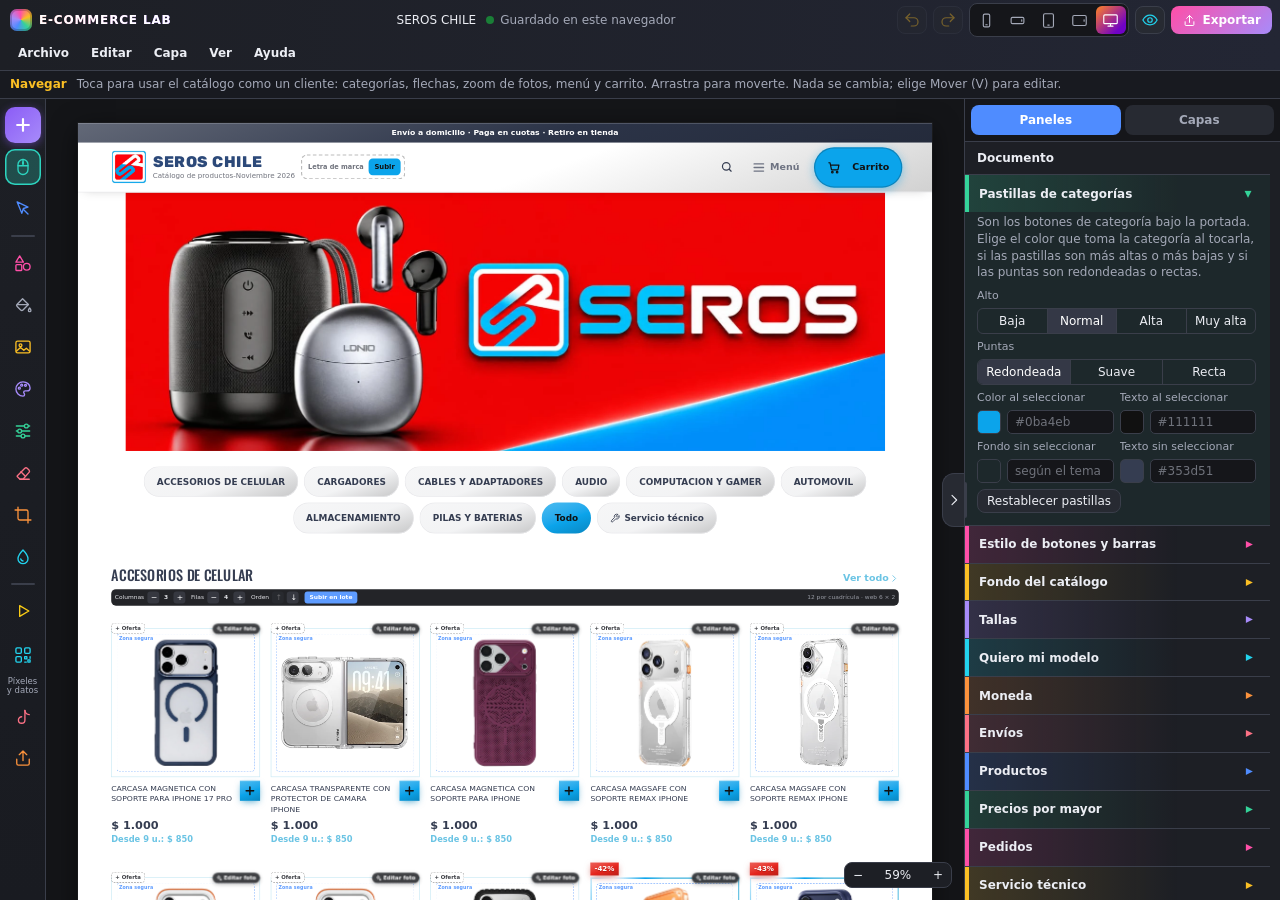
==== editor/MI APLICACION WEB.html @ 7882a98a "App E-commerce Lab v2: editor + Worker (v2.10.7) Editor de catalogos (editor/), Worker de Cloudflare" ====
<!doctype html>
<html lang="es">
<!--
  CATALOGO EDITABLE (exportado desde el Generador de Catálogo v6).
  Ábrelo en el navegador para seguir editando por capas; puedes volver a exportarlo cuando quieras.
  Para continuar en otra cuenta de Claude: sube este archivo y pide publicarlo como Artefacto,
  conservando los scripts con id "app" y "catdata". Capacidades que usa: db, artifact, downloads y comments (composer_only).
  Al abrirlo el primer editor, el catálogo de este archivo se carga a la nube.
-->
<head><meta charset="utf-8"><meta name="viewport" content="width=device-width,initial-scale=1,viewport-fit=cover"><title>SEROS CHILE</title><style id="css">
/* Catálogo de tienda tipo app: barra de beneficios, cabecera con búsqueda, portada 2:1, pastillas de categorías, tarjetas con oferta y botón +, y barra de pestañas fija. Look claro fijo a propósito; los colores salen de la paleta de cada tienda. */
:root{--border:#1e5eff;--btn:#000000;--btn-fg:#ffffff;--bg:#ffffff;--fg:#111111;--muted:#6b6b6b;--line:#e8e8eb;--price-bg:transparent;--price-bd:#e6e7ea;--foot:58px;--foot-bg:#000000;--foot-fg:#ffffff;--sale:#e5251d;--tag:#d4af37;--tag-fg:#1a1300;--sale-fg:#ffffff;--link:var(--border);--chip:color-mix(in srgb,var(--fg) 6%,var(--bg));--sz-bg:color-mix(in srgb,var(--btn) 7%,var(--bg));--sz-fg:var(--fg);--sz-bd:color-mix(in srgb,var(--btn) 26%,var(--bg));--ok:#1a7f37;--warn:#9a6700;--bad:#cf222e;color-scheme:light}
*{box-sizing:border-box;margin:0}
html{scroll-behavior:smooth;-webkit-text-size-adjust:100%}
body{background:var(--bg);color:var(--fg);font:15px/1.4 system-ui,-apple-system,"Segoe UI",Roboto,Helvetica,Arial,sans-serif}
#cat{position:relative;background:none;color:var(--fg);padding-bottom:calc(var(--foot) + 24px + env(safe-area-inset-bottom,0px))}
button,input,textarea{font:inherit;color:inherit}
button{cursor:pointer;border:0;background:none;-webkit-tap-highlight-color:transparent}
[hidden]{display:none!important}
:focus-visible{outline:2px solid var(--border);outline-offset:2px}
@media(prefers-reduced-motion:reduce){html{scroll-behavior:auto}*{transition:none!important}#cat.rvl .rv{transition:opacity .6s ease var(--rd,0s)!important}#cat.rvl .rv:not(.in){scale:none!important}.card.glow .ph,.card.glow .ph::after,.chip.glow,.chip.glow::after,.cat.glow .cat-h::after{animation-duration:8s!important}}

.sv{flex:none;display:inline-flex;align-items:center;gap:6px;font-size:12px;color:var(--muted);padding:0 8px;white-space:nowrap}
.sv:empty{display:none}
.sv::before{content:"";width:8px;height:8px;border-radius:50%;background:var(--muted)}
.sv[data-s=ok]::before{background:var(--ok)}
.sv[data-s=busy]::before{background:var(--warn)}
.sv[data-s=bad]::before{background:var(--bad)}

/* barra de beneficios y cabecera */
.promo{position:relative;z-index:16;--gl:var(--foot-bg);--hl:0;--gal:92%;--m-out:0 0 0 transparent;--m-flat:none;color:var(--foot-fg);padding:8px 16px;text-align:center;font-size:13px;font-weight:700;line-height:1.3}
.promo:empty{display:none}
.promo p{max-width:var(--cw);margin:0 auto;overflow-wrap:break-word;text-wrap:balance}
.promo p:empty::before{content:"Doble clic para escribir un beneficio: envío, cuotas o retiro";opacity:.65;font-weight:600}
.top{position:sticky;top:0;z-index:15;--gl:var(--bg);--hl:0;--gal:72%;--gb:20px;--m-out:0 6px 18px -12px rgba(0,0,0,.25);--m-flat:none;display:flex;align-items:center;gap:10px;min-height:58px;padding:8px var(--hp);border-bottom:1px solid var(--line)}
.brand{flex:1;min-width:0;display:flex;align-items:center;gap:10px}
.bt{min-width:0}
.top h1{font-size:20px;line-height:1.15;font-weight:800;letter-spacing:.03em;text-transform:uppercase;overflow-wrap:break-word}
.top .logo{display:block;flex:none;width:auto;height:auto;max-width:min(180px,55%);max-height:44px;object-fit:contain}
.top .nmh{line-height:0}
.top .nmi{display:block;width:auto;height:auto;max-width:min(240px,100%);max-height:40px;object-fit:contain}
#cat[data-vk=ml] .top .nmi{max-height:30px}
#cat[data-vk=w] .top .nmi{max-height:54px;max-width:min(360px,100%)}
.tg{font-size:12px;line-height:1.3;color:var(--muted);margin-top:1px;overflow-wrap:break-word}
.srch-b{flex:none;width:44px;height:44px;margin-right:-10px;display:grid;place-items:center;border-radius:50%;color:var(--fg)}
.srch-b svg{width:22px;height:22px}
.srch-b[aria-expanded=true]{background:var(--chip)}
.logo-drop{flex:none;display:flex;align-items:center;gap:8px;padding:5px 6px 5px 10px;border:2px dashed #bbb;border-radius:10px;color:var(--muted);font-size:11px;font-weight:600;white-space:nowrap}
.logo-drop button{height:28px;padding:0 10px;border-radius:7px;background:var(--btn);color:var(--btn-fg);font-weight:700;font-size:11.5px}
.srch{padding:10px var(--hp) 0}
.srch-in{position:relative;--gl:var(--chip);--hl:.5;display:flex;align-items:center;gap:8px;height:46px;padding:0 4px 0 14px;border-radius:12px}
.srch-in:focus-within{box-shadow:0 0 0 2px var(--link)}
.srch-in svg{flex:none;width:18px;height:18px;color:var(--muted)}
.srch input{flex:1;min-width:0;height:100%;border:0;background:none;font-size:16px;outline:none}
.srch input::-webkit-search-cancel-button{display:none}
.srch-x{flex:none;width:38px;height:38px;border-radius:50%;font-size:22px;line-height:1;color:var(--muted)}
.hero-wrap{max-width:var(--cw);margin:14px auto 0;padding:0 var(--px);container-type:inline-size}
.hero-wrap:empty{display:none}
.hero{display:block;width:100%;aspect-ratio:2/1;object-fit:cover;border-radius:16px;max-width:100%}
.hero-drop{display:flex;flex-direction:column;align-items:center;justify-content:center;gap:8px;aspect-ratio:2/1;max-width:100%;border:2px dashed #bbb;border-radius:16px;background:var(--chip);color:var(--muted);text-align:center;padding:16px;font-size:13px;line-height:1.35}
.hero-drop b{font-size:15px;color:var(--fg)}
@container (min-width:640px){.hero,.hero-drop{aspect-ratio:3/1}}
.hero-drop button{height:36px;padding:0 14px;border-radius:8px;background:var(--btn);color:var(--btn-fg);font-weight:700;font-size:13px}

/* categorías en pastillas: «Todo» muestra cada categoría; una pastilla muestra solo esa */
.chips{max-width:var(--cw);margin:16px auto 0;padding:0 var(--px);display:flex;gap:8px;overflow-x:auto;overscroll-behavior-x:contain;scrollbar-width:none}
.chips::-webkit-scrollbar{display:none}
.chips:empty{display:none}
.chip{position:relative;flex:none;--gl:var(--chip);height:42px;padding:0 18px;border-radius:21px;color:var(--fg);font-size:15px;font-weight:600;white-space:nowrap;transition:background .2s,color .2s}
.chip.on{--gl:var(--btn);color:var(--btn-fg)}
.chips{padding-block:4px 8px}

/* secciones y productos */
main{max-width:var(--cw);margin:0 auto;padding:0 var(--px);container-type:inline-size}
.cat{position:relative;padding-top:24px;scroll-margin-top:8px}
.cat-h{display:flex;align-items:baseline;justify-content:space-between;gap:12px;margin-bottom:14px}
.cat h2{min-width:0;font-size:20px;line-height:1.2;font-weight:800;color:var(--title,var(--fg));overflow-wrap:break-word;text-wrap:balance}
.more{flex:none;display:inline-flex;align-items:center;gap:1px;min-height:32px;margin:-6px -4px -6px 0;padding:0 4px;color:var(--link);font-size:15px;font-weight:700;white-space:nowrap}
.more svg{width:16px;height:16px}
.cnt{flex:none;font-size:13px;color:var(--muted);white-space:nowrap;font-variant-numeric:tabular-nums}
/* cada cuadrícula es una página de N productos; las páginas se deslizan en horizontal */
.pager{position:relative}
.pages{--pp:12px;--c:var(--cm,2);display:grid;grid-auto-flow:column;grid-auto-columns:100%;column-gap:calc(var(--pp) * 2);margin:calc(var(--pp) * -1);padding:var(--pp);overflow-x:auto;overflow-y:hidden;scroll-snap-type:x mandatory;scroll-padding-inline:var(--pp);overscroll-behavior-x:contain;scrollbar-width:none}
.pages::-webkit-scrollbar{display:none}
.page{scroll-snap-align:start;scroll-snap-stop:always;min-width:0;display:grid;grid-template-columns:repeat(var(--c),minmax(0,1fr));gap:20px 12px;align-content:start}
.grid{--c:var(--cm,2);display:grid;grid-template-columns:repeat(var(--c),minmax(0,1fr));gap:20px 12px}
.pg{position:absolute;top:50%;z-index:6;--gl:var(--bg);width:38px;height:38px;margin-top:-19px;border-radius:50%;color:var(--fg);display:grid;place-items:center;transition:scale .15s}
.pg svg{width:18px;height:18px}
.pg:active{scale:.9}
.pg-prev{left:-15px}
.pg-side{position:absolute;right:-15px;top:50%;z-index:6;translate:0 -50%;display:flex;flex-direction:column;gap:8px}
.pg-side .pg{position:static;margin:0}
.dots{display:flex;justify-content:center;margin-top:10px}
.dots:empty{display:none}
.dots button{height:24px;padding:0 3px;display:grid;place-items:center}
.dots button::before{content:"";width:7px;height:7px;border-radius:4px;background:var(--line);transition:width .25s,background .25s}
.dots button.on::before{width:20px;background:var(--btn)}
/* la tarjeta mide su propio ancho: letras, precios y botón se ajustan a 2, 3, 4 o 5 columnas sin cortarse */
/* --ab: botón +, --bh: etiqueta de oferta. Ambos van montados en el borde de la foto (mitad afuera); --safe es el margen de la zona segura 1:1 donde el producto nunca queda tapado */
.card{position:relative;display:flex;flex-direction:column;gap:6px;min-width:0;padding-top:calc(var(--bh) / 2 + 6px);isolation:isolate;container-type:inline-size;--ab:clamp(26px,19cqi,34px);--bh:clamp(18px,12.5cqi,22px);--safe:calc(max(var(--ab),var(--bh)) / 2 + 1px)}
.phw{position:relative;min-width:0}
.ph{position:relative;aspect-ratio:1/1;max-width:100%;border:1px solid var(--price-bd);border-radius:14px;overflow:hidden;background:var(--price-bg);display:grid;place-items:center;transition:box-shadow .3s}
.ph img{width:100%;height:100%;object-fit:contain;display:block;padding:var(--safe);transition:opacity .25s}
.ph>svg{width:34%;opacity:.22}
.off{position:absolute;left:0;top:calc(var(--bh) / -2);z-index:4;--gl:var(--sale);height:var(--bh);max-width:calc(100% - var(--ab) - 10px);display:inline-flex;align-items:center;padding:0 7px;border-radius:calc(var(--bh) / 2.6);color:var(--sale-fg);font-size:clamp(10px,6.6cqi,12px);font-weight:800;line-height:1;white-space:nowrap;overflow:hidden;text-overflow:ellipsis;font-variant-numeric:tabular-nums;text-shadow:0 1px 1px rgba(0,0,0,.18)}
.ph-r{position:absolute;right:0;bottom:calc(var(--ab) / -2);z-index:4;display:flex;align-items:center;justify-content:flex-end}
.aq{position:absolute;top:-6px;right:-6px;z-index:2;--gl:var(--sale);min-width:16px;height:16px;padding:0 4px;border-radius:8px;color:var(--sale-fg);font-size:10px;font-weight:800;line-height:16px;text-align:center}
.act{flex:none;position:relative;z-index:3;--gl:var(--btn);display:flex;align-items:center;height:var(--ab);min-width:var(--ab);border-radius:calc(var(--ab) / 2);color:var(--btn-fg);transition:scale .15s,box-shadow .2s}
.act:active{scale:.94}
.add{position:relative;width:var(--ab);height:100%;display:grid;place-items:center;border-radius:50%;color:inherit}
.add::after{content:"";position:absolute;inset:-7px;border-radius:50%}
.add svg{width:64%;height:64%;filter:drop-shadow(0 1px 1px rgba(0,0,0,.16))}
.step{display:flex;align-items:center;height:100%}
.step button{width:calc(var(--ab) * .84);height:100%;color:inherit;font-size:clamp(15px,10cqi,18px);font-weight:700;line-height:1}
.qty{width:calc(var(--ab) * .8);height:70%;padding:0;background:transparent;color:inherit;border:0;text-align:center;font-weight:800;font-size:clamp(12.5px,8.5cqi,15px);font-variant-numeric:tabular-nums}
.qty:focus-visible{outline:2px solid currentColor;outline-offset:0;border-radius:4px}
/* material de los componentes: cristal líquido, liso o degradado. Cada capa lo elige (o hereda el del documento) y siempre conserva su color --gl */
.mt{--m-bg:var(--gl);--m-bf:none;--m-sh:none;--m-hl:0;background:var(--m-bg);-webkit-backdrop-filter:var(--m-bf);backdrop-filter:var(--m-bf);box-shadow:var(--m-sh);isolation:isolate}
.mt::before{content:"";position:absolute;inset:1px 3px 52%;z-index:-1;border-radius:inherit;border-bottom-left-radius:40% 30%;border-bottom-right-radius:40% 30%;background:linear-gradient(180deg,rgba(255,255,255,.44),rgba(255,255,255,0));pointer-events:none;opacity:var(--m-hl)}
.mt[data-m=glass]{--m-bg:linear-gradient(180deg,rgba(255,255,255,.2),rgba(255,255,255,.03) 50%,rgba(0,0,0,.1)),color-mix(in srgb,var(--gl) var(--gal,86%),transparent);--m-bf:blur(var(--gb,12px)) saturate(1.8);--m-sh:inset 0 1px .5px rgba(255,255,255,.7),inset 0 -1px 1px rgba(0,0,0,.16),inset 0 0 0 1px rgba(255,255,255,.26),var(--m-out,0 6px 16px -4px color-mix(in srgb,var(--gl) 55%,rgba(0,0,0,.35)),0 2px 5px rgba(0,0,0,.14));--m-hl:var(--hl,1)}
.mt[data-m=flat]{--m-sh:var(--m-flat,0 2px 6px rgba(0,0,0,.12))}
.mt[data-m=grad]{--m-bg:linear-gradient(160deg,color-mix(in srgb,var(--gl),#fff 26%),var(--gl) 55%,color-mix(in srgb,var(--gl),#000 18%));--m-sh:inset 0 1px 0 rgba(255,255,255,.35),var(--m-out,0 4px 12px -3px color-mix(in srgb,var(--gl) 50%,rgba(0,0,0,.3)))}
.desc{flex:none;font-size:clamp(12.5px,8cqi,15px);line-height:1.3;min-height:2.6em;margin-top:2px;overflow-wrap:break-word;hyphens:manual}
/* el + sobresale bajo la foto: un espacio flotante evita que la primera línea del nombre pase por debajo */
.desc::before{content:"";float:right;width:calc(var(--ab) + 4px);height:calc(var(--ab) / 2 - 2px)}
.card:has(.step) .desc::before{width:calc(var(--ab) * 2.5 + 4px)}
/* precio, precio anterior tachado y precio por mayor quedan alineados abajo aunque los nombres tengan distinto largo */
.prices{margin-top:auto;display:flex;flex-direction:column;gap:2px;min-width:0}
.pr{display:flex;flex-wrap:wrap;align-items:baseline;gap:0 6px;min-width:0}
.pr b{font-size:clamp(15px,10.6cqi,19px);font-weight:800;line-height:1.25;font-variant-numeric:tabular-nums;white-space:nowrap}
.pr s{font-size:clamp(11.5px,7.4cqi,13.5px);color:var(--muted);font-variant-numeric:tabular-nums;white-space:nowrap}
.pm{font-size:clamp(11.5px,8cqi,14px);line-height:1.3;font-weight:700;color:var(--link);overflow-wrap:break-word}
.pm b{font-weight:800;white-space:nowrap;font-variant-numeric:tabular-nums}
.addp{aspect-ratio:1/1;border:2px dashed #bbb;border-radius:14px;color:var(--muted);font-weight:600;font-size:13px}
.empty{padding:24px 0;text-align:center;color:var(--muted)}

/* borde animado: luz retroiluminada que recorre el marco en sentido horario */
@property --ga{syntax:"<angle>";inherits:false;initial-value:0deg}
@keyframes gspin{to{--ga:360deg}}
.card.glow .ph{overflow:visible;border-width:2px;border-color:transparent;background:linear-gradient(var(--price-bg),var(--price-bg)) padding-box,linear-gradient(var(--bg),var(--bg)) padding-box,conic-gradient(from var(--ga),var(--border) 0deg 190deg,var(--accent,var(--border)) 280deg,#fff 325deg,var(--accent,var(--border)) 345deg,var(--border) 360deg) border-box;animation:gspin 3s linear infinite}
.card.glow .ph img{border-radius:12px}
/* categoría destacada: la misma luz recorre su pastilla y subraya su título */
.chip.glow{box-shadow:0 0 12px -2px color-mix(in srgb,var(--accent,var(--border)) 70%,transparent)}
.chip.glow::after{content:"";position:absolute;inset:0;z-index:2;padding:2px;border-radius:inherit;background:conic-gradient(from var(--ga),var(--border) 0deg 190deg,var(--accent,var(--border)) 280deg,#fff 325deg,var(--accent,var(--border)) 345deg,var(--border) 360deg);-webkit-mask:linear-gradient(#000 0 0) content-box,linear-gradient(#000 0 0);-webkit-mask-composite:xor;mask:linear-gradient(#000 0 0) content-box exclude,linear-gradient(#000 0 0);animation:gspin 3s linear infinite;pointer-events:none}
.cat.glow .cat-h{position:relative;padding-bottom:8px}
.cat.glow .cat-h::after{content:"";position:absolute;left:0;right:0;bottom:0;height:3px;border-radius:3px;background:conic-gradient(from var(--ga) at 50% 50%,var(--border) 0deg 190deg,var(--accent,var(--border)) 280deg,#fff 325deg,var(--accent,var(--border)) 345deg,var(--border) 360deg);animation:gspin 3s linear infinite}
/* etiqueta de categoría: pequeña, montada en la esquina superior derecha (como las de los productos) para no alargar el nombre */
.ctag{position:absolute;z-index:3;display:inline-flex;align-items:center;pointer-events:none;border-radius:6px;background:var(--sale);color:var(--sale-fg);font-weight:800;letter-spacing:.04em;line-height:1;text-transform:uppercase;white-space:nowrap;text-shadow:0 1px 1px rgba(0,0,0,.18);box-shadow:0 2px 6px -2px rgba(0,0,0,.3)}
.mdf label{display:block;margin:12px 0 0;font-size:13px;font-weight:700}
.mdf input{display:block;width:100%;box-sizing:border-box;margin-top:4px;padding:10px 12px;font:inherit;font-weight:500;border:1px solid var(--border,#c9ccd3);border-radius:10px;background:var(--bg,#fff);color:inherit}
.mdf .mdf-e{margin:10px 0 0;color:#d33;font-size:13px;font-weight:600}
#md .mb.mb-mdp{width:min(560px,calc(100vw - 24px));max-width:none}
.mdp-q{display:block;width:100%;box-sizing:border-box;padding:10px 12px;font:inherit;border:1px solid var(--border,#c9ccd3);border-radius:10px;background:var(--bg,#fff);color:inherit}
.mdp-l{display:flex;flex-direction:column;gap:10px;margin-top:10px;max-height:min(56vh,460px);overflow:auto}
.mdp-c{margin:0;padding:4px 10px 6px;border:1px solid var(--line,#d9dbe0);border-radius:10px;min-width:0}
.mdp-c legend{padding:0 6px;font-size:14px}
.mdp-c label{display:flex;align-items:center;gap:8px;cursor:pointer}
.mdp-p{padding:6px 0;font-size:14px;line-height:1.25}
.mdp-p.off{opacity:.5;cursor:not-allowed}
.mdp-p small{margin-left:auto;color:var(--muted,#6b6b6b);font-size:12px}
.mdp input[type=checkbox]{width:18px;height:18px;flex:none;margin:0}
.mdp [hidden]{display:none!important}
.gbd{position:absolute;z-index:2;left:6px;bottom:6px;display:inline-flex;align-items:center;gap:3px;height:20px;padding:0 6px;border-radius:10px;background:rgba(0,0,0,.62);color:#fff;font-size:11px;font-weight:700;line-height:1;pointer-events:none;font-variant-numeric:tabular-nums}
.gbd svg{width:12px;height:12px}
.ctag.own{background:var(--tag,#d4af37);color:var(--tag-fg,#1a1300);text-shadow:0 1px 0 rgba(255,255,255,.35)}
/* ícono junto al nombre de una categoría con borde animado: por defecto la ★; c.gIc lo cambia por una forma (máscara con el color de acento), el logotipo de la tienda o una imagen propia, o lo quita */
.cat.glow.gno h2::before{content:none}
.cat.glow:is(.gs,.gp) h2::before{content:"";display:inline-block;width:.95em;height:.95em;margin-right:.32em;vertical-align:-.12em}
.cat.glow.gs h2::before{background:var(--accent,var(--border));-webkit-mask:var(--gi) center/contain no-repeat;mask:var(--gi) center/contain no-repeat}
.cat.glow.gp h2::before{width:1.35em;height:1.35em;margin-right:.4em;vertical-align:-.3em;background:var(--gi) center/contain no-repeat}
.chip .ctag{top:-7px;right:-4px;height:14px;padding:0 5px;font-size:8px;border-radius:5px}
.chips:has(.ctag){padding-top:10px}
.ct-w{position:relative;min-width:0}
.cat-h:has(.ctag){padding-top:10px}
.ct-w .ctag{top:-12px;left:calc(100% - 10px);height:15px;padding:0 6px;font-size:9px}
#cat:is([data-vk=t],[data-vk=tl],[data-vk=w]) .chip .ctag{height:15px;font-size:8.5px}
#cat:is([data-vk=t],[data-vk=tl],[data-vk=w]) .ct-w .ctag{height:16px;font-size:9.5px}
.cat.glow h2::before{content:"★ ";color:var(--accent,var(--border))}
.card.glow .ph::after{content:"";position:absolute;inset:-4px;z-index:-1;border-radius:18px;background:conic-gradient(from var(--ga),transparent 0deg 200deg,var(--accent,var(--border)) 285deg,#fff 325deg,var(--accent,var(--border)) 345deg,transparent 360deg);filter:blur(9px);animation:gspin 3s linear infinite;pointer-events:none}

/* modo liviano (celulares y PCs de pocos recursos; se activa solo): sin desenfoques ni luces animadas, misma distribución */
html.lite body:not(.ed-on) :is(.mt,.lb,.lb-x,.lb-nav){-webkit-backdrop-filter:none!important;backdrop-filter:none!important}
html.lite body:not(.ed-on) .lb{background:rgba(12,12,14,.82)}
html.lite body:not(.ed-on) :is(.card.glow .ph,.card.glow .ph::after,.chip.glow,.chip.glow::after,.cat.glow .cat-h::after){animation:none!important}
html.lite body:not(.ed-on) #cat.fx .card{transition:none}
html.lite body:not(.ed-on) #cat.rvl .rv{transition:opacity .25s ease!important}
html.lite body:not(.ed-on) #cat.rvl .rv:not(.in){scale:none!important}
/* aparición al hacer scroll y tarjeta que sobresale al pasar el cursor o tocarla */
#cat.rvl .rv{transition:opacity .6s ease var(--rd,0s),scale .45s cubic-bezier(.2,.8,.2,1)}
#cat.rvl .rv:not(.in){opacity:0;scale:.97}
#cat.fx .card{transition:opacity .6s ease var(--rd,0s),scale .3s cubic-bezier(.2,.8,.2,1)}
@media(hover:hover){#cat.fx .card:hover{scale:1.04;z-index:3}#cat.fx .card:hover .ph{box-shadow:0 12px 26px rgba(0,0,0,.16)}}
#cat.fx .card.pop{scale:1.05;z-index:3}
#cat.fx .card.pop .ph{box-shadow:0 12px 26px rgba(0,0,0,.18)}

/* capas libres (texto, rectángulo, imagen, grupo) */
.fl{position:absolute;z-index:2;box-sizing:border-box}
.fl-text{font-size:16px;line-height:1.3;color:#111;white-space:pre-wrap;overflow-wrap:break-word;text-align:left}
.fl-rect{background:#d0d0d0}
.fl-shape{overflow:visible}.fl-shape>svg{display:block;width:100%;height:100%;overflow:visible}
.fl-image{overflow:hidden}
.fl-image img{width:100%;height:100%;max-width:none;display:block;object-fit:contain}
.fl-image>svg{display:block;width:40%;height:100%;margin:0 auto;opacity:.3}
.fl-ul{list-style:none;padding:0;margin:0;display:flex;flex-direction:column}
.fl-ul li{display:flex;gap:.45em}
.fl-ul li::before{content:"•"}
@keyframes edIn{from{opacity:0;translate:0 18px}}
@media(prefers-reduced-motion:reduce){.ed-in{animation:none!important}}

/* contacto al final del catálogo (la pestaña Contacto baja hasta aquí) */
.contact{max-width:var(--cw);margin:36px auto 0;padding:20px var(--px) 4px;border-top:1px solid var(--line);scroll-margin-top:12px}
.contact:empty{display:none}
.contact h2{font-size:18px;line-height:1.2;font-weight:800;color:var(--title,var(--fg));margin-bottom:10px}
.cl-list{display:grid;grid-template-columns:repeat(auto-fit,minmax(min(100%,240px),1fr));gap:8px}
.cl-list a{position:relative;--gl:var(--chip);--hl:.4;display:flex;align-items:center;gap:10px;min-width:0;min-height:48px;padding:10px 14px;border-radius:12px;color:var(--fg);text-decoration:none;font-size:14px;line-height:1.3}
.cl-list a:hover{--gl:color-mix(in srgb,var(--fg) 10%,var(--bg))}
.cl-list svg{flex:none;width:20px;height:20px;color:var(--link)}
.cl-list span{min-width:0;overflow-wrap:anywhere}
[data-ph]:empty::before{content:attr(data-ph);color:var(--muted)}

/* barra de pestañas fija */
.bar{position:fixed;left:0;right:0;bottom:0;z-index:20;display:grid;grid-template-columns:repeat(3,minmax(0,1fr));padding:0 max(0px,calc((100% - 560px) / 2)) env(safe-area-inset-bottom,0px);--gl:var(--bg);--hl:0;--gal:74%;--gb:22px;--m-out:0 -6px 20px rgba(0,0,0,.06);--m-flat:0 -6px 20px rgba(0,0,0,.06);border-top:1px solid var(--line)}
.tb{position:relative;min-width:0;height:var(--foot);display:flex;flex-direction:column;align-items:center;justify-content:center;gap:3px;padding:0 2px;color:color-mix(in srgb,var(--fg) 72%,var(--bg));font-size:11.5px;font-weight:700;line-height:1.1}
.tb svg{width:23px;height:23px}
.tb>span:last-child{max-width:100%;overflow-wrap:anywhere;text-align:center}
.tb.on{color:var(--link)}
.tb.on::before{content:"";position:absolute;top:-1px;left:50%;width:28px;margin-left:-14px;height:3px;border-radius:0 0 3px 3px;background:currentColor}
.tbi{position:relative;display:grid}
.badge{position:absolute;top:-5px;left:calc(100% - 9px);--gl:var(--sale);min-width:18px;height:18px;padding:0 4px;border-radius:9px;color:var(--sale-fg);font-size:11px;font-weight:800;display:grid;place-items:center;font-variant-numeric:tabular-nums}
.badge:empty{display:none}

/* paneles */
.ov{position:fixed;inset:0;z-index:40;background:rgba(0,0,0,.4);opacity:0;pointer-events:none;transition:opacity .2s}
.ov.on{opacity:1;pointer-events:auto}
.dr{position:fixed;top:0;bottom:0;z-index:41;--gl:var(--bg);--hl:0;--gal:90%;--gb:26px;--m-out:0 0 40px rgba(0,0,0,.18);--m-flat:0 0 40px rgba(0,0,0,.18);left:0;width:clamp(min(340px,90vw),38%,480px);display:flex;flex-direction:column;transition:transform .25s}
#menu,#cartp{transform:translateX(-100%)}
#menu.on,#cartp.on{transform:none}
.dh{display:flex;justify-content:space-between;align-items:center;padding:12px 8px 12px 16px;border-bottom:1px solid var(--line);font-weight:800;text-transform:uppercase}
.dh button{width:40px;height:40px;font-size:24px}
.ml{flex:1;overflow:auto}
.ml button{display:flex;align-items:center;justify-content:space-between;gap:12px;width:100%;text-align:left;padding:15px 16px;border-bottom:1px solid var(--line);font-size:15px}
.ml small{flex:none;font-size:12px;color:var(--muted);font-variant-numeric:tabular-nums}
.ml .mc{font-weight:800;background:var(--btn);color:var(--btn-fg)}
.ml .mc small{color:inherit;opacity:.75}
#cl{flex:1;overflow:auto}
.ci{display:grid;grid-template-columns:60px 1fr;gap:12px;padding:12px 16px;border-bottom:1px solid var(--line)}
.th{width:60px;height:60px;border:1px solid var(--price-bd);border-radius:10px;background:var(--price-bg);overflow:hidden}
.th img{width:100%;height:100%;object-fit:contain}
.ci p{font-size:13px}
.ci small{display:block;color:var(--muted);font-size:11px;margin:2px 0 6px}
.ci .act{--ab:36px;position:static;width:max-content;box-shadow:none}
.ci-sz{font-weight:800}
/* tallas bajo los precios */
.szr{display:flex;flex-wrap:wrap;align-items:center;gap:4px;min-width:0;margin-top:clamp(4px,3cqi,8px)}
.szl{font-size:clamp(10.5px,6.6cqi,12px);font-weight:600;color:var(--muted);margin-right:1px}
/* botón «Ver tallas disponibles»: abre el panel de tallas dentro de la propia tarjeta */
.szb{position:relative;--gl:var(--btn);--hl:.35;flex:1 1 100%;display:flex;align-items:center;justify-content:center;gap:6px;min-width:0;min-height:clamp(34px,20cqi,44px);padding:5px clamp(8px,6cqi,16px);border-radius:999px;color:var(--btn-fg);text-align:center;transition:scale .15s,filter .15s}
.szb:active{scale:.97}
@media(hover:hover){button.szb:hover{filter:brightness(1.12)}}
.szb .szl{min-width:0;margin:0;color:inherit;font-size:clamp(11.5px,6.6cqi,16px);font-weight:600;line-height:1.15;letter-spacing:.005em;text-wrap:balance;overflow-wrap:break-word}
.szb-n{flex:none;min-width:clamp(17px,10.5cqi,20px);height:clamp(17px,10.5cqi,20px);padding:0 5px;border-radius:10px;background:var(--sale);color:var(--sale-fg);font-size:clamp(10px,6cqi,11.5px);font-weight:800;line-height:1;display:grid;place-items:center;font-variant-numeric:tabular-nums}
.szb-n:empty{display:none}
.szpn{position:absolute;left:0;right:0;bottom:0;top:calc(var(--bh) / 2 + 6px);z-index:8;display:flex;flex-direction:column;gap:clamp(6px,4cqi,10px);min-width:0;padding:clamp(9px,6cqi,14px);border:1px solid var(--price-bd);border-radius:14px;background:var(--szbg,var(--bg));color:var(--fg);box-shadow:0 16px 36px -12px rgba(0,0,0,.4);animation:szIn .22s cubic-bezier(.2,.8,.2,1)}
.szpn.full{top:0;border-color:transparent}
@keyframes szIn{from{opacity:0;translate:0 10px}}
.szpn-h{display:flex;align-items:center;gap:8px;min-width:0}
.szpn-t{flex:1;min-width:0;font-size:clamp(12.5px,7.6cqi,16px);font-weight:800;line-height:1.2;overflow:hidden;text-overflow:ellipsis;white-space:nowrap}
.szpn-x{flex:none;width:clamp(28px,17cqi,34px);height:clamp(28px,17cqi,34px);margin:-3px -3px -3px 0;border-radius:50%;background:var(--chip);color:var(--fg);font-size:clamp(17px,10cqi,20px);line-height:1;display:grid;place-items:center}
.szpn-g{flex:1;min-height:0;display:grid;grid-template-columns:repeat(auto-fill,minmax(clamp(36px,21cqi,52px),1fr));gap:clamp(6px,3.8cqi,9px);align-content:start;margin:-8px;padding:8px;overflow-y:auto;overscroll-behavior:contain;scrollbar-width:thin}
.szpn .szc{width:100%;min-width:0;height:clamp(32px,19cqi,42px);padding:0 2px;border-radius:clamp(8px,5cqi,10px);font-size:clamp(12.5px,8cqi,16px);font-weight:700}
.szpn .szc[data-n]::after{content:attr(data-n);position:absolute;top:-7px;right:-8px;min-width:15px;height:15px;padding:0 3px;border-radius:8px;background:var(--sale);color:var(--sale-fg);font-size:9.5px;font-weight:800;line-height:15px;text-align:center;box-shadow:0 0 0 2px var(--szbg,var(--bg))}
.szpn-sm{display:none}
.card:has(.szpn:not([hidden])) .ph-r{visibility:hidden}
@container (max-width:170px){.szpn-lg{display:none}.szpn-sm{display:inline}}
.szpn-f{font-size:clamp(10.5px,6.4cqi,12.5px);line-height:1.25;color:var(--muted);text-align:center}
.szc{position:relative;--gl:var(--sz-bg);--hl:.6;--m-out:0 2px 6px -2px rgba(0,0,0,.18);min-width:clamp(24px,15.5cqi,30px);height:clamp(22px,13.5cqi,26px);padding:0 5px;display:inline-grid;place-items:center;border:1px solid var(--sz-bd);border-radius:6px;color:var(--sz-fg);font-size:clamp(10.5px,6.8cqi,12.5px);font-weight:700;line-height:1;font-variant-numeric:tabular-nums;transition:background .15s,color .15s,border-color .15s}
button.szc:hover{border-color:var(--btn)}
.szc.in{--gl:var(--btn);border-color:var(--btn);color:var(--btn-fg)}
.szm{font-weight:800}
@container (max-width:150px){.szr{gap:3px}.szb{padding-inline:6px}.szpn-f{display:none}}
/* elegir talla */
.szp{display:flex;flex-direction:column;gap:12px}
.szg{display:grid;grid-template-columns:repeat(auto-fill,minmax(54px,1fr));gap:8px}
.szg button{position:relative;height:46px;border:1px solid var(--line);border-radius:10px;background:#fff;color:#111;font-size:15px;font-weight:800;font-variant-numeric:tabular-nums}
.szg button:hover{border-color:var(--btn)}
.szg button.in,.szg button.on{border-color:var(--btn);box-shadow:inset 0 0 0 1px var(--btn)}
.szg small{position:absolute;top:-6px;right:-6px;min-width:18px;height:18px;padding:0 4px;border-radius:9px;background:var(--sale);color:var(--sale-fg);font-size:11px;line-height:18px}
.szd{display:flex;flex-direction:column;gap:12px}
.szd .szg{grid-template-columns:repeat(auto-fill,minmax(48px,1fr));gap:6px}
.szd .szg button{height:38px;font-size:14px}
.szd .szg button.on{background:var(--btn);color:var(--btn-fg)}
/* modelos: chips de ancho libre (nombres largos como «iPhone 17 Pro Max») en vez de la grilla de tallas */
.szd .szg.mdg{display:flex;flex-wrap:wrap;gap:6px;max-height:220px;overflow-y:auto;align-content:flex-start;padding:2px;scrollbar-width:thin}
.szd .szg.mdg button{flex:none;display:inline-flex;align-items:center;gap:6px;height:auto;min-height:32px;padding:5px 10px;white-space:nowrap;font-size:13px;font-weight:700;line-height:1.2}
.szd .szg.mdg button span{font-size:11px;opacity:.7}
.szd .szg.mdg button:hover span{opacity:1}
.szd .szg.mdg p{width:100%}
.szpn.mdp .szpn-g{display:flex;flex-wrap:wrap;align-content:flex-start}
.szpn.mdp .szc{flex:none;width:auto;padding:0 10px;white-space:nowrap;font-size:clamp(11px,6.5cqi,14px)}
.lb-sz .szc{white-space:nowrap;padding:0 10px}
.szq,.szx{display:flex;flex-wrap:wrap;gap:8px;align-items:flex-end}
.szx label{flex:1 1 200px;display:flex;flex-direction:column;gap:4px;font-size:13px;font-weight:600}
.szd input[type=text],.szd input:not([type]){height:38px;border:1px solid #ccc;border-radius:8px;padding:0 10px;background:#fff;color:#111;font-weight:400}
.szall{display:flex;align-items:center;gap:8px;font-size:13px}
.szall input{width:18px;height:18px}
.ci-r{display:flex;align-items:center;justify-content:space-between;gap:8px;flex-wrap:wrap}
.ci-r b{font-variant-numeric:tabular-nums;white-space:nowrap}
.cf{padding:12px 16px calc(12px + env(safe-area-inset-bottom,0px));border-top:1px solid var(--line);display:flex;flex-direction:column;gap:8px}
.send{position:relative;--gl:var(--btn);height:46px;border-radius:23px;color:var(--btn-fg);font-weight:700;display:flex;align-items:center;justify-content:center;gap:8px;text-decoration:none}
.send svg{width:20px;height:20px}
.clr{font-size:13px;color:var(--muted);text-decoration:underline}
.toast{position:fixed;left:50%;bottom:calc(var(--foot) + 14px + env(safe-area-inset-bottom,0px));transform:translateX(-50%);z-index:80;--gl:#111;--hl:0;--gal:86%;--gb:16px;--m-out:0 10px 30px rgba(0,0,0,.25);color:#fff;font-size:13px;padding:9px 14px;border-radius:8px;opacity:0;transition:opacity .2s;pointer-events:none;max-width:90vw}
.toast.on{opacity:1}

/* diálogo propio (el visor bloquea confirm y alert) */
.md{position:fixed;inset:0;z-index:70;background:rgba(0,0,0,.45);display:grid;place-items:center;padding:16px}
.mb{position:relative;--gl:#ffffff;--hl:0;--gal:95%;--gb:24px;--m-out:0 20px 50px rgba(0,0,0,.28);--m-flat:0 20px 50px rgba(0,0,0,.28);width:min(100%,440px);max-height:100%;overflow:auto;border-radius:12px;padding:18px;display:flex;flex-direction:column;gap:12px}
.mb h3{font-size:16px;font-weight:800;text-transform:uppercase;letter-spacing:.03em}
.mb p{font-size:14px;overflow-wrap:anywhere}
.mb textarea{width:100%;height:11em;border:1px solid var(--line);border-radius:8px;padding:8px;font-size:13px;resize:none;background:#fff}
.ma{display:flex;gap:8px;flex-wrap:wrap;justify-content:flex-end}
.mbtn{height:40px;padding:0 14px;border:1px solid #ccc;border-radius:8px;background:#fff;font-weight:600;font-size:14px;display:inline-flex;align-items:center;text-decoration:none;color:inherit}
.mbtn.dk{background:var(--btn);color:var(--btn-fg);border-color:var(--btn)}
.mapsd{display:flex;flex-direction:column;gap:10px}
.mapsd label{display:flex;flex-direction:column;gap:4px;font-size:13px;font-weight:600}
.mapsd input{height:38px;border:1px solid #ccc;border-radius:8px;padding:0 10px;background:#fff;color:#111;font-weight:400}
.mapsd .mbtn{align-self:flex-start}
/* fondo del catálogo: la única capa de fondo, detrás de todo */
/* el fondo y las capas de relleno van detrás del contenido pero dentro del catálogo: el fondo de la página no los tapa */
#cat{isolation:isolate}
body:not(.ed-on) #cat{overflow-x:clip}
.pbg{position:fixed;inset:0;z-index:-1;overflow:hidden;background:var(--bg);pointer-events:none}
.pbg-i,.pbg-t{position:absolute;inset:0;display:block}
.pbg-t{opacity:0}
#cat.pbg-s .pbg{position:absolute}
.cat{scroll-margin-top:calc(var(--hh,58px) + 8px)}
.contact{scroll-margin-top:calc(var(--hh,58px) + 12px)}
.wins{display:contents}
.tbt{max-width:100%;overflow-wrap:anywhere;text-align:center}
.dht{display:inline-flex;align-items:baseline;gap:6px;min-width:0}
.ccn{font-weight:700;opacity:.6;font-variant-numeric:tabular-nums}
.dh-x{width:40px;height:40px;font-size:24px}

/* colores del producto: miniaturas redondas bajo el precio */
.swr{display:flex;align-items:center;gap:5px;min-width:0;margin-top:3px}
.sw{position:relative;flex:none;width:clamp(18px,12cqi,22px);height:clamp(18px,12cqi,22px);padding:0;border-radius:50%;overflow:hidden;background:var(--bg);box-shadow:0 0 0 1px var(--price-bd)}
.sw img{width:100%;height:100%;object-fit:cover;display:block}
.sw.on{box-shadow:0 0 0 2px var(--bg),0 0 0 3.5px var(--btn)}
.swn{min-width:0;font-size:clamp(10.5px,6.6cqi,12px);color:var(--muted);overflow:hidden;text-overflow:ellipsis;white-space:nowrap}
.swa{flex:none;display:grid;place-items:center;width:clamp(12px,8cqi,16px);height:clamp(18px,12cqi,22px);padding:0;border:0;background:transparent;color:var(--muted);cursor:pointer}
.swa svg{width:12px;height:12px;fill:none;stroke:currentColor;stroke-width:3;stroke-linecap:round;stroke-linejoin:round}
.swa:hover:not(:disabled){color:var(--fg)}
.swa:disabled{opacity:.28;cursor:default}
#cat .ph[data-a=zoom]{cursor:zoom-in}

/* zoom de fotos: fondo desenfocado, flechas de cristal y el + de cada color */
.lb{position:fixed;inset:0;z-index:60;display:flex;flex-direction:column;background:rgba(12,12,14,.55);-webkit-backdrop-filter:blur(20px) saturate(1.5);backdrop-filter:blur(20px) saturate(1.5);color:#fff;padding:env(safe-area-inset-top,0px) 0 env(safe-area-inset-bottom,0px);animation:lbIn .22s ease}
@keyframes lbIn{from{opacity:0}}
html.lb-on,html.lb-on body{overflow:hidden}
.lb-top{display:flex;align-items:center;gap:12px;padding:12px 12px 4px 18px}
.lb-t{flex:1;min-width:0;font-size:15px;font-weight:700;line-height:1.3;overflow:hidden;overflow-wrap:anywhere;display:-webkit-box;-webkit-box-orient:vertical;-webkit-line-clamp:5;line-clamp:5}
.lb-x{position:relative;flex:none;--gl:#ffffff;--gal:20%;--hl:.6;--m-out:0 6px 18px rgba(0,0,0,.25);width:40px;height:40px;border-radius:50%;color:#fff;font-size:24px;line-height:1;display:grid;place-items:center}
.lb-s{flex:1;min-height:0;display:flex;overflow-x:auto;overflow-y:hidden;scroll-snap-type:x mandatory;overscroll-behavior:contain;scrollbar-width:none}
.lb-s::-webkit-scrollbar{display:none}
.lb-f{flex:0 0 100%;min-width:0;margin:0;scroll-snap-align:center;display:grid;place-items:center;padding:14px 22px 26px}
.lb-ph{position:relative;width:min(100%,640px);max-height:100%;aspect-ratio:1;container-type:inline-size;--ab:clamp(40px,10cqi,50px);border-radius:20px;background:var(--bg);box-shadow:0 20px 60px rgba(0,0,0,.35)}
@supports (height:1dvh){.lb-ph{width:min(100%,640px,calc(100dvh - 300px))}}
.lb-ph img{width:100%;height:100%;object-fit:contain;display:block;padding:calc(var(--ab) / 2 + 6px);border-radius:inherit}
.lb-ph .ph-r{right:0;bottom:calc(var(--ab) / -2)}
.lb-nav{position:absolute;top:50%;z-index:3;--gl:#ffffff;--gal:22%;--hl:.6;--m-out:0 8px 24px rgba(0,0,0,.3);width:46px;height:46px;margin-top:-23px;border-radius:50%;color:#fff;display:grid;place-items:center;transition:scale .15s}
.lb-nav:active{scale:.92}
.lb-nav svg{width:22px;height:22px}
.lb-prev{left:10px}
.lb-next{right:10px}
.lb-info{display:flex;flex-direction:column;align-items:center;gap:8px;padding:6px 18px 18px;text-align:center}
.lb-dots{display:flex;gap:2px}
.lb-dots:empty{display:none}
.lb-dots button{width:22px;height:22px;display:grid;place-items:center}
.lb-dots button::before{content:"";width:7px;height:7px;border-radius:4px;background:rgba(255,255,255,.45);transition:width .25s,background .25s}
.lb-dots button.on::before{width:20px;background:#fff}
.lb-c{font-size:13px;font-weight:600;opacity:.85}
.lb-c:empty{display:none}
.lb-p{font-size:14px;font-variant-numeric:tabular-nums}
.lb-p b{font-size:20px;font-weight:800}
.lb-p s{opacity:.65;margin-left:4px}
.lb-p span{opacity:.85;margin-left:6px}
.lb-sz{display:flex;flex-wrap:wrap;justify-content:center;align-items:center;gap:6px;width:100%;max-width:560px}
.lb-sz:empty{display:none}
.lb-sz .szl{display:inline;color:rgba(255,255,255,.8);font-size:13px}
.lb-sz .szc{min-width:38px;height:34px;font-size:14px}
.lb-sz.need{animation:need .5s ease}
@keyframes need{25%{translate:-6px 0}50%{translate:6px 0}75%{translate:-3px 0}}

/* barra flotante del carrito: siempre a mano para terminar el pedido */
.wm{position:fixed;bottom:calc(var(--foot) + 66px + env(safe-area-inset-bottom,0px));z-index:18;display:flex;flex-direction:column;align-items:var(--wma,center);gap:3px;max-width:min(62vw,340px);width:fit-content;pointer-events:none;user-select:none;-webkit-user-select:none;opacity:var(--wmo,.4)}
.wm-i{display:block;left:calc(50% - var(--wmh,18px) * var(--wa,2.5) / 2);right:auto;margin:0;width:calc(var(--wmh,18px) * var(--wa,2.5));height:var(--wmh,18px);max-width:none}
.wm-i img{display:block;width:100%;height:100%;max-width:none;object-fit:contain}
.wm-txt{left:0;right:0;margin-inline:auto;width:fit-content;height:auto;bottom:calc(var(--foot) + 66px + var(--wmh,18px) + 8px + env(safe-area-inset-bottom,0px))}
.wmd-b{height:34px;border:1px solid rgba(127,127,127,.5);background:rgba(127,127,127,.16);color:inherit;font-size:12px;border-radius:0}
.wm-t{font:700 10px/1 system-ui,-apple-system,"Segoe UI",Roboto,sans-serif;letter-spacing:.1em;text-transform:uppercase;color:var(--fg);text-shadow:0 0 3px var(--bg),0 0 7px var(--bg)}
.wm img{height:var(--wmh,26px);width:auto;max-width:96px;object-fit:contain;filter:drop-shadow(0 0 2px rgba(255,255,255,.75)) drop-shadow(0 1px 2px rgba(0,0,0,.25))}
.ed-on #cat .wm{position:absolute;bottom:auto;top:calc(var(--bt,0px) - 112px);pointer-events:auto;cursor:move}
.ed-on #cat .wm-i{top:calc(var(--bt,0px) - 66px - var(--wmh,18px))}.ed-on #cat .wm-txt{top:calc(var(--bt,0px) - 66px - var(--wmh,18px) - 22px)}
@media print{.wm{display:none}}
.wmd{display:grid;gap:10px;font-size:13px;color:inherit}.wmd p{margin:0;opacity:.8;line-height:1.4}
.wmd-g{display:grid;grid-template-columns:repeat(3,minmax(0,1fr));gap:8px}.wmd-s{display:grid;gap:4px;min-width:0}
.wmd-p{aspect-ratio:1.4;display:grid;place-items:center;border:1px dashed #bbb;background:repeating-conic-gradient(#f1f1f1 0 25%,#fff 0 50%) 0 0/12px 12px;overflow:hidden;color:#999;font-size:22px}
.wmd-p img{max-width:90%;max-height:90%;object-fit:contain}
.wmd-s button{height:32px;border:1px solid rgba(127,127,127,.5);background:rgba(127,127,127,.16);font-size:12px;border-radius:0;color:inherit}.wmd-s button:disabled{opacity:.4}
.wmd label{display:grid;gap:3px;font-weight:600;min-width:0}
.wmd input[type=text],.wmd select{height:36px;border:1px solid rgba(127,127,127,.5);padding:0 8px;border-radius:0;font:inherit;font-size:16px;background:rgba(127,127,127,.16);color:inherit;min-width:0}.wmd select option{color:#111;background:#fff}
.wmd-r{display:grid;grid-template-columns:1fr 1fr;gap:8px}.wmd .wmd-on{display:flex;align-items:center;gap:8px;font-weight:700}
.fcart{position:fixed;left:50%;bottom:calc(var(--foot) + 10px + env(safe-area-inset-bottom,0px));translate:-50% 0;z-index:19;--gl:var(--btn);--gal:90%;--gb:18px;--hl:.5;display:flex;align-items:center;gap:10px;width:min(calc(100% - 32px),520px);height:50px;padding:0 14px 0 8px;border-radius:25px;color:var(--btn-fg);font-size:15px;font-weight:700;animation:fcIn .3s cubic-bezier(.2,.8,.2,1)}
@keyframes fcIn{from{opacity:0;translate:-50% 12px}}
.fc-n{position:relative;--gl:var(--btn-fg);--gal:22%;--hl:0;--m-out:none;min-width:34px;height:34px;padding:0 9px;border-radius:17px;display:grid;place-items:center;font-size:14px;font-weight:800;font-variant-numeric:tabular-nums}
.fc-t{flex:1;min-width:0;text-align:left;overflow:hidden;text-overflow:ellipsis;white-space:nowrap}
.fc-tot{font-variant-numeric:tabular-nums;white-space:nowrap}
#cat.has-fc{padding-bottom:calc(var(--foot) + 88px + env(safe-area-inset-bottom,0px))}

/* carrito */
.ce{display:flex;flex-direction:column;align-items:center;gap:14px;padding:40px 24px;text-align:center;color:var(--muted)}
.ci-up{color:var(--link)!important;font-weight:700}
.cf .tot{display:flex;flex-direction:column;gap:4px}
.cf .tot div{display:flex;justify-content:space-between;font-size:14px}
.ad{padding:12px 16px;border-top:1px solid var(--line);display:flex;flex-direction:column;gap:6px}
.ad b{font-size:14px;font-weight:800}.ad p{margin:0;font-size:13px;line-height:1.4;color:var(--muted);overflow-wrap:anywhere}.ad-sum p{color:var(--fg)}
.ad-need{outline:2px solid #dc2626;outline-offset:-2px;border-radius:10px}.ad-need .ad-n{color:#dc2626;font-weight:700}
.ad-b{min-height:44px;padding:0 14px;border:1.5px solid var(--line);border-radius:10px;background:transparent;color:var(--fg);font-size:14px;font-weight:700}
.ad-b.pri{background:var(--btn);color:var(--btn-fg);border-color:transparent}
.mb.mb-ad{overflow:hidden;width:min(100%,460px)}.mb-ad #mdb{flex:1 1 auto;min-height:0;overflow:auto;margin:0 -6px;padding:0 6px}.mb-ad .ma{flex:none}.mb-ad .mbtn{flex:1;justify-content:center;height:46px}
.ad-form{display:flex;flex-direction:column;gap:2px;text-align:left}.ad-form .ad-n{margin:0 0 6px;font-size:13px;color:var(--muted)}
.ad-f{display:flex;flex-direction:column;gap:4px;margin-top:8px;font-size:13px;font-weight:700}
.ad-f input{height:46px;padding:0 12px;border:1.5px solid var(--line);border-radius:10px;background:var(--bg);color:var(--fg);font:inherit;font-size:16px;font-weight:500;width:100%}
.ad-f input:focus{outline:2px solid var(--btn);outline-offset:1px}
.ad-e{color:#dc2626;font-size:12.5px;font-weight:600}.ad-e:empty{display:none}.ad-h{color:var(--muted);font-size:12px}.ad-h:empty{display:none}
.ad-form .ad-b{margin-top:12px;min-height:40px;font-weight:600}
.cf .tot .ship.free b{color:#15803d;font-weight:800}.cf .tot .ship-n{justify-content:flex-start;font-size:12px;color:var(--muted)}
.cf .tot .tt{font-size:16px;font-weight:800}
.cname{display:flex;flex-direction:column;gap:4px;font-size:12px;font-weight:600;color:var(--muted)}
.cname input{height:40px;border:1px solid var(--line);border-radius:10px;padding:0 12px;background:transparent;color:var(--fg);font-size:15px;font-weight:400}
.cf-r{display:flex;justify-content:space-between;gap:12px}
.toast{display:flex;align-items:center;gap:12px}
.toast.act.on{pointer-events:auto}
/* panel menú/carrito: textos sin cortes */
#menu{width:max(33.333%,152px)}
.dh{gap:8px}.dht{min-width:0;white-space:nowrap;overflow:hidden;text-overflow:ellipsis}
.ci>div{min-width:0}.ci p{font-size:14px;overflow-wrap:break-word}
.cf .tot div{gap:12px}.cf .tot span{white-space:nowrap}
.cf-r{flex-wrap:wrap}.cf-r>*{white-space:nowrap}
.send{padding:0 16px;text-align:center;font-size:15px}
/* pastillas rectas con logo de marca y menú tipo planilla */
.chip{border-radius:0;height:48px;min-width:76px;padding:0 16px;display:inline-flex;align-items:center;justify-content:center;gap:8px;box-shadow:inset 0 0 0 1px var(--line)}
.chip.on{box-shadow:none}
.chip-l{width:auto;height:30px;aspect-ratio:1;fill:currentColor;flex:none}
.chip-sr{position:absolute;width:1px;height:1px;overflow:hidden;clip-path:inset(50%);white-space:nowrap}
.chip-t{font-size:13px}
.chip-w{height:19px;aspect-ratio:24/11.2}
.ml{--grid:color-mix(in srgb,var(--fg) 16%,var(--bg));--mf:14px;--mc:40px}
@media(max-width:480px){.ml{--mc:38px}.mlh{font-size:9px;letter-spacing:0}}
.mlh{display:grid;grid-template-columns:minmax(0,1fr) var(--mc);background:var(--chip);border-bottom:1px solid var(--grid);font-size:10px;font-weight:800;text-transform:uppercase;letter-spacing:.02em;color:var(--muted)}
.mlh span{padding:8px;white-space:nowrap;overflow:hidden;text-overflow:ellipsis}.mlh span+span{padding-inline:0}
.mlh span+span,.ml button small{border-left:1px solid var(--grid);text-align:center}
.ml button{display:grid;grid-template-columns:minmax(0,1fr) var(--mc);font-size:var(--mf);align-items:stretch;gap:0;padding:0;border-radius:0;border-bottom:1px solid var(--grid);overflow:hidden}
.ml button>span{min-width:0;padding:13px 5px;overflow:hidden;overflow-wrap:anywhere;word-break:break-word;hyphens:none}
.ml.fit button>span{overflow-wrap:normal;word-break:normal}
.ml button small{white-space:nowrap}
.ml button small{display:grid;place-items:center;padding:0 4px}
.ml button:not(:has(small))::after{content:"";border-left:1px solid var(--grid)}
/* botones rectos: tallas, + / − 1 +, enviar pedido */
.szb,.act,.add,.add::after,.send,.szc,.szpn .szc,.szg button,.qty:focus-visible{border-radius:0}
/* sin superposiciones: etiqueta de oferta arriba de la foto, + debajo, contadores al costado */
.card{padding-top:calc(var(--bh) + 6px);--safe:8px}
.off{top:calc(var(--bh) * -1 - 4px);border-radius:0}
.ph-r{bottom:calc(var(--ab) * -1 - 6px)}
.desc{margin-top:6px}
.desc::before{height:calc(var(--ab) - 4px)}
.add{width:auto;min-width:var(--ab);padding:0 4px;display:flex;align-items:center;justify-content:center;gap:3px}
.add svg{width:calc(var(--ab) * .64);height:calc(var(--ab) * .64)}
.aq{position:static;--gl:var(--btn-fg);color:var(--btn);border-radius:0;box-shadow:none}
.card:has(.aq) .desc::before{width:calc(var(--ab) * 1.7 + 4px)}
/* con el selector − 1 + (producto en el carrito) el nombre baja entero bajo el selector, ancho completo y equilibrado: sin cruzarse con el precio */
.card:has(.step) .desc::before{width:100%;height:calc(var(--ab) + 4px)}
.card:has(.step) .desc{text-wrap:balance}
.badge{top:-4px;left:calc(100% + 1px);--gl:var(--btn);color:var(--btn-fg);border-radius:0}
.szb-n{background:var(--btn-fg);color:var(--btn);border-radius:0}
.szpn .szc[data-n]::after{top:2px;right:2px;min-width:13px;height:13px;line-height:13px;font-size:9px;border-radius:0;background:var(--btn);color:var(--btn-fg);box-shadow:none}
.szpn .szc.in[data-n]::after{background:var(--btn-fg);color:var(--btn)}
.szg small{background:var(--btn);color:var(--btn-fg);border-radius:0}
#cat.fx .card:hover,#cat.fx .card.pop{scale:none}
.card.glow .ph::after{display:none}
.pg{display:none}
/* productos cuadrados */
.ph,.card.glow .ph img,.addp,.szpn,.szpn-x,.th,.lb-ph,.lb-ph img{border-radius:0}
/* precio anterior en rojo intenso, con cualquier paleta */
.pr s{color:#ff0000}
.lb-p s{color:#ff3b3b;opacity:1}
/* pie del menú: carrito con subtotal */
.mcart{position:relative;display:flex;flex-wrap:wrap;align-items:center;gap:4px 8px;padding:12px 12px calc(12px + env(safe-area-inset-bottom,0px));border-top:1px solid var(--line);background:var(--btn);color:var(--btn-fg);text-align:left;font-size:14px;font-weight:700}
.mcart svg{flex:none;width:22px;height:22px}
#cat:has(.dr.on) .toast,body:has(.dr.on) .toast{display:none}
.mc-t{flex:1 1 100%;font-size:17px;font-weight:800;font-variant-numeric:tabular-nums;white-space:nowrap}
/* paneles sin capa oscura ni sombra encima del catálogo: terminan sobre la barra de pestañas, que queda usable */
.ov,.ov.on{background:transparent}
.dr{bottom:calc(var(--foot) + env(safe-area-inset-bottom,0px));--m-out:none;--m-flat:none;box-shadow:none;border-right:1px solid var(--line)}
.bar{z-index:42}
.mcart{padding-bottom:12px}
/* carrito: punto medio entre un tercio y la mitad; su contenido se acomoda al ancho */
#cartp{width:max(41.667%,170px);container-type:inline-size}
#cartp .ci-r b{font-size:15px}
@container (max-width:300px){
#cartp .dh{padding:10px 4px 10px 10px}#cartp .dht{font-size:13px}
#cartp .ci{grid-template-columns:44px minmax(0,1fr);gap:8px;padding:10px 8px}
#cartp .th{width:44px;height:44px}
#cartp .ci p{font-size:12.5px}
#cartp .ci-r{flex-direction:column;align-items:flex-start;gap:4px}
#cartp .ci .act{--ab:30px}
#cartp .cf{padding:10px 8px}
#cartp .cf .tot div{flex-wrap:wrap;gap:0 8px}#cartp .cf .tot span{white-space:normal;font-size:13px}
#cartp .send{padding:0 6px;gap:6px;font-size:14px}#cartp .send svg{width:18px;height:18px}
#cartp .ce{padding:24px 10px}
}
/* zoom: el + va debajo de la foto, no encima */
.lb-ph img{padding:12px}
.lb-ph .ph-r{bottom:calc(var(--ab) * -1 - 8px)}
.lb-info{padding-top:calc(var(--ab,44px) + 4px)}
html.lb-on .toast{bottom:auto;top:calc(env(safe-area-inset-top,0px) + 60px)}
/* zoom: cerrar y flechas siempre visibles (X blanca sobre fondo oscuro, con cualquier material) */
.lb-x,.lb-nav{background:rgba(17,17,17,.85)!important;color:#fff!important;border:1.5px solid rgba(255,255,255,.9);border-radius:0;box-shadow:0 4px 14px rgba(0,0,0,.35)!important;-webkit-backdrop-filter:none!important;backdrop-filter:none!important}
.lb-x::before,.lb-nav::before{display:none}
.lb-x{width:44px;height:44px}
.lb-x svg{width:22px;height:22px}
/* bloqueo de desplazamiento con menú o carrito abiertos */
html.dr-on,html.dr-on body{overflow:hidden;overscroll-behavior:none}
.ov{touch-action:none}
.dr{overscroll-behavior:contain}
#ml,#cl{overscroll-behavior:contain;-webkit-overflow-scrolling:touch}
/* portada adaptable: imagen completa en móvil, tablet y computadora */
.hero-fit{position:relative;width:100%;aspect-ratio:var(--har,2);max-height:min(70vh,560px);overflow:hidden;border-radius:16px;background:var(--chip);isolation:isolate}
.hero-fit .hero-bg{position:absolute;inset:-60px;width:calc(100% + 120px);height:calc(100% + 120px);max-width:none;object-fit:cover;filter:blur(28px) saturate(1.15);z-index:-1;pointer-events:none}
.hero-fit .hero{width:100%;height:100%;aspect-ratio:auto!important;object-fit:contain;border-radius:0}
.hero-fit video.hero,.hero-fit.fill .hero{object-fit:cover}
.hero-fit.fill .hero-bg{display:none}
@media(max-width:600px){.hero-fit{max-height:62vh}}
/* Chrome: al llegar al final la página no arrastra al visor de afuera (nada se separa ni aparece blanco) */
html,body{overscroll-behavior:none}
html{background:var(--bg)}
@supports (height:1svh){.hero-fit{max-height:min(70svh,560px)}@media(max-width:600px){.hero-fit{max-height:62svh}}}
.off.own{--gl:var(--tag,#d4af37);color:var(--tag-fg,#1a1300);text-shadow:0 1px 0 rgba(255,255,255,.35)}
/* iPhone: los campos de cantidad no hacen zoom al tocarlos (iOS acerca todo campo con letra menor a 16 px) */
@supports (-webkit-touch-callout:none){.qty{font-size:16px!important}}
/* navegadores sin unidades de contenedor (iOS 15 y anteriores): medidas fijas en vez de romperse */
@supports not (width:1cqi){.card{--ab:30px;--bh:20px}.off{font-size:11px}.desc{font-size:14px}.pr b{font-size:17px}.pr s{font-size:12.5px}.szb{min-height:38px}.szb .szl{font-size:13px}.szc{min-width:28px;height:24px;font-size:12px}}
/* zoom: foto, + y tallas juntos y centrados en la pantalla (antes las tallas quedaban abajo de todo, lejos del +) */
.lb-s{flex:0 1 auto;margin-top:auto}
.lb-f{padding-bottom:64px}
.lb-info{margin-bottom:auto;padding-top:4px}
.tst-a{flex:none;height:28px;padding:0 12px;border-radius:14px;background:rgba(255,255,255,.18);color:#fff;font-weight:700;font-size:13px}

/* vistas: móvil (m) y tablet (t) en vertical y horizontal (ml, tl) y web (w). El script pone #cat[data-vk] según la pantalla
   del cliente (o la vista elegida en el editor); el ancho del contenido, las columnas y la barra cambian con ella */
#cat{--cw:1100px;--px:16px;--hp:max(var(--px),calc((100% - var(--cw)) / 2 + var(--px)))}
#cat[data-vk=ml]{--px:max(16px,env(safe-area-inset-left,0px),env(safe-area-inset-right,0px));--foot:48px}
#cat[data-vk=t]{--px:20px}
#cat[data-vk=tl]{--cw:1240px;--px:24px}
#cat[data-vk=w]{--cw:1760px;--px:clamp(56px,4vw,96px);--foot:0px}
#cat[data-vk=ml] :is(.pages,.grid){--c:var(--cml,var(--cm,2))}
#cat[data-vk=t] :is(.pages,.grid){--c:var(--ct,4)}
#cat[data-vk=tl] :is(.pages,.grid){--c:var(--ctl,var(--ct,4))}
#cat[data-vk=w] :is(.pages,.grid){--c:var(--cd,5)}
#cat:is([data-vk=t],[data-vk=tl]) :is(.page,.grid){gap:24px 16px}
#cat[data-vk=w] :is(.page,.grid){gap:28px 18px}
/* teléfono horizontal: cabecera, pastillas y barra compactas para que los productos quepan en la altura */
#cat[data-vk=ml] .promo{padding-block:5px;font-size:12px}
#cat[data-vk=ml] .top{min-height:46px;padding-block:4px}
#cat[data-vk=ml] .top .logo{max-height:34px}
#cat[data-vk=ml] .top h1{font-size:17px}
#cat[data-vk=ml] .srch-b{width:38px;height:38px}
#cat[data-vk=ml] .hero-wrap{margin-top:10px}
#cat[data-vk=ml] .hero-fit{max-height:min(270px,calc(100vh - 130px))}
#cat[data-vk=ml] .chips{margin-top:10px}
#cat[data-vk=ml] .chip{height:36px;padding:0 14px;font-size:14px}
#cat[data-vk=ml] .tb{flex-direction:row;gap:7px;font-size:12.5px}
#cat[data-vk=ml] .tb svg{width:20px;height:20px}
/* web: portada de borde a borde; Carrito y Menú pasan a la cabecera (la barra se pone a su altura, ver barPos) */
#cat[data-vk=w] .hero-wrap{max-width:none;padding:0;margin-top:0}
#cat[data-vk=w] :is(.hero-fit,.hero,.hero-drop){border-radius:0}
#cat[data-vk=w] .hero-fit{max-height:min(72vh,680px)}
#cat[data-vk=w] .top{padding-right:calc(var(--hp) + var(--barw,230px))}
#cat[data-vk=w] .bar{top:var(--bart,0px);bottom:auto;left:auto;right:calc(var(--hp) - 12px);height:var(--barh,58px);display:flex;align-items:stretch;gap:2px;padding:0;border:0;--m-bg:none;--m-bf:none;--m-sh:none;--m-hl:0}
.ed-on #cat[data-vk=w] .bar{top:var(--bart,0px)}
#cat[data-vk=w] .tb{height:auto;flex-direction:row;gap:7px;padding:0 12px;font-size:14px}
#cat[data-vk=w] .tb[data-tab=home],#cat[data-vk=w] .tb.on::before{display:none}
#cat[data-vk=w] .pg{display:grid}
#cat[data-vk=w] .pg-prev{left:-52px}
#cat[data-vk=w] .pg-side{right:-52px}

/* pastillas de categoría: color al seleccionar, alto y puntas elegibles en el editor (por defecto redondeadas) */
.chips .chip{height:var(--chip-h,46px);border-radius:var(--chip-r,999px);transition:background .2s,color .2s,box-shadow .2s}
.chips .chip:not(.on){--gl:var(--chip-bg,var(--chip));color:var(--chip-fg,var(--fg))}
.chips .chip.on{--gl:var(--chip-on,var(--btn));color:var(--chip-on-fg,var(--btn-fg))}
#cat[data-vk=ml] .chips .chip{height:calc(var(--chip-h,46px) * .8)}
/* portadas en carrusel: 16:9, pasan de derecha a izquierda dentro de la tarjeta; flechas, puntos y deslizar */
.hero-fit.hc{--har:1.7778;touch-action:pan-y;-webkit-user-select:none;user-select:none}
.hc .hc-tr{position:absolute;inset:0;display:flex;transition:transform .45s cubic-bezier(.4,0,.2,1);will-change:transform}
.hc .hc-s{position:relative;flex:0 0 100%;width:100%;height:100%;overflow:hidden}
.hc .hc-s .hero{position:absolute;inset:0;width:100%;height:100%;object-fit:cover;border-radius:0}
.hc .hc-s .hero-bg{display:none}
@media(prefers-reduced-motion:reduce){.hc .hc-tr{transition-duration:.01s}}
/* v2.2: centrado en todas las vistas. Una cuadrícula con menos productos que columnas queda centrada (antes quedaba pegada a la izquierda y se veía cortada) */
.page{--gx:12px;column-gap:var(--gx);grid-template-columns:repeat(min(var(--c),var(--n,99)),calc((100% - (var(--c) - 1) * var(--gx)) / var(--c)));justify-content:center}
#cat:is([data-vk=t],[data-vk=tl]) .page{--gx:16px}
#cat[data-vk=w] .page{--gx:18px}
/* pastillas: centradas cuando caben; en tablet y web pasan a varias líneas en vez de cortarse a la derecha */
.chips{justify-content:safe center}
#cat:is([data-vk=t],[data-vk=tl],[data-vk=w]) .chips{flex-wrap:wrap;overflow-x:visible}
/* web: componentes más grandes y carrito bien visible */
#cat[data-vk=w] .top{min-height:84px}
#cat[data-vk=w] .top .logo{max-height:60px}
#cat[data-vk=w] .top h1{font-size:26px}
#cat[data-vk=w] .srch-b{width:48px;height:48px}
#cat[data-vk=w] .chips{gap:10px;margin-top:22px}
#cat[data-vk=w] .chips .chip{height:calc(var(--chip-h,46px) * 1.12);padding:0 22px}
#cat[data-vk=w] .chip-t,#cat[data-vk=w] .chips .chip{font-size:15px}
#cat[data-vk=w] .ct{font-size:clamp(24px,1.6vw,30px)}
#cat[data-vk=w] .more{font-size:16px}
#cat[data-vk=w] .tb{font-size:16px;padding:0 16px}
#cat[data-vk=w] .tb svg{width:24px;height:24px}
#cat[data-vk=w] .tb[data-tab=cart]{margin:8px 6px;padding:0 22px;border-radius:999px;background:var(--btn);color:var(--btn-fg);font-weight:800;box-shadow:0 4px 16px color-mix(in srgb,var(--btn) 45%,transparent),inset 0 0 0 2px color-mix(in srgb,var(--btn-fg) 22%,transparent);transition:filter .2s,transform .2s}
#cat[data-vk=w] .tb[data-tab=cart]:hover{filter:brightness(1.1);transform:translateY(-1px)}
#cat[data-vk=w] .tb[data-tab=cart] svg{color:inherit}
#cat[data-vk=w] .tb[data-tab=cart] .tbi{position:relative;margin-right:12px}
#cat[data-vk=w] .tb[data-tab=cart] .badge{--gl:var(--btn-fg);color:var(--btn);background:var(--btn-fg);box-shadow:0 0 0 2px var(--btn)}
@media(max-width:1700px){#cat[data-vk=w] :is(.pages,.grid){--c:min(var(--cd,5),5)}}
/* variantes (cliente): botones grandes para el dedo; los colores son círculos grandes con su nombre */
.vtp{display:grid;gap:12px;min-width:0}
.vtp-h{margin:0;font-size:15px;line-height:1.35}
.vtp-path{display:flex;align-items:center;gap:10px;flex-wrap:wrap;font-size:14px;font-weight:700}
.vtp-bk{height:40px;padding:0 14px;border:1.5px solid currentColor;border-radius:999px;background:transparent;color:inherit;font:inherit;font-weight:800}
.vtp-l{margin:4px 0 0;font-size:13px;font-weight:800;text-transform:uppercase;letter-spacing:.06em;opacity:.7}
.vtp-g{display:grid;grid-template-columns:repeat(auto-fill,minmax(150px,1fr));gap:10px;max-height:min(58vh,520px);overflow:auto;padding:2px}
.vtp-g button{position:relative;width:auto;height:auto;display:flex;align-items:center;gap:10px;min-height:56px;padding:10px 16px;border:1.5px solid rgba(127,127,127,.45);border-radius:14px;background:rgba(127,127,127,.1);color:inherit;font:inherit;font-size:16px;font-weight:700;text-align:left;cursor:pointer;transition:transform .12s,border-color .15s,background .15s}
.vtp-g button:active{transform:scale(.97)}
.vtp-g button span{flex:1;min-width:0;overflow-wrap:anywhere}
.vtp-g button em{font-style:normal;font-size:22px;opacity:.6}
.vtp-g button.in{border-color:currentColor;background:rgba(127,127,127,.22)}
.vtp-g button small{min-width:24px;height:24px;padding:0 6px;border-radius:12px;display:grid;place-items:center;background:var(--btn,#111);color:var(--btn-fg,#fff);font-size:12px;font-weight:800}
.vtp-g.sws{grid-template-columns:repeat(auto-fill,minmax(104px,1fr))}
.vtp-g button.vsw{flex-direction:column;justify-content:center;text-align:center;min-height:118px;gap:8px}
.vtp-g button.vsw i{flex:none;width:56px;height:56px;border-radius:50%;box-shadow:inset 0 0 0 1px rgba(0,0,0,.18),0 0 0 3px rgba(127,127,127,.25)}
.vtp-g button.vsw.in i{box-shadow:inset 0 0 0 1px rgba(0,0,0,.18),0 0 0 3px currentColor}
.vtp-g button.vsw small{position:absolute;top:6px;right:6px}
@media(max-width:600px){#md .mb.mb-vt{width:calc(100vw - 16px)}.vtp-g{grid-template-columns:1fr 1fr;max-height:62vh}.vtp-g button{min-height:60px;font-size:17px}.vtp-g.sws{grid-template-columns:repeat(3,1fr)}.vtp-g button.vsw{min-height:124px}.vtp-g button.vsw i{width:60px;height:60px}}
.lb-sz .vtp-open{width:auto;padding:0 18px;height:44px;font-size:15px;font-weight:800}
/* variantes (editor) */
#md .mb.mb-vt{width:min(820px,calc(100vw - 24px));max-width:none}
.vtd{display:grid;gap:10px;font-size:14px;min-width:0}
.vtd-p{margin:0;opacity:.8;line-height:1.4}
.vtd-tb,.vtd-q{display:flex;flex-wrap:wrap;gap:6px;align-items:center}
.vtd-q span{font-size:12px;font-weight:800;text-transform:uppercase;letter-spacing:.05em;opacity:.6;margin-right:2px}
.vtd button{min-height:36px;padding:0 12px;border:1px solid rgba(127,127,127,.45);border-radius:8px;background:rgba(127,127,127,.12);color:inherit;font:inherit;font-size:13px;font-weight:600;cursor:pointer}
.vtd button:disabled{opacity:.35;cursor:default}
.vtd-lvs{display:flex;flex-wrap:wrap;gap:8px}
.vtd-lvs label{display:grid;gap:3px;flex:1 1 130px;font-size:11px;font-weight:800;text-transform:uppercase;letter-spacing:.04em;opacity:.85}
.vtd input:not([type=checkbox]):not([type=color]){height:40px;min-width:0;padding:0 10px;border:1px solid rgba(127,127,127,.5);border-radius:8px;background:rgba(127,127,127,.1);color:inherit;font:inherit;font-size:16px;text-transform:none;letter-spacing:0;font-weight:500}
.vtd-t{display:grid;gap:4px;max-height:min(50vh,460px);overflow:auto;padding:4px;border:1px solid rgba(127,127,127,.3);border-radius:10px}
.vtd-r,.vtd-add{display:flex;align-items:center;gap:6px;padding-left:calc(var(--d,0) * 22px)}
.vtd-r{padding-block:2px;border-bottom:1px solid rgba(127,127,127,.15)}
.vtd-tg{flex:none;width:28px;min-height:36px;padding:0!important;border:0!important;background:transparent!important;font-size:14px}
.vtd-sw{position:relative;flex:none;width:30px;height:30px;border-radius:50%;cursor:pointer;background:repeating-conic-gradient(#ccc 0 25%,#fff 0 50%) 0 0/10px 10px;box-shadow:inset 0 0 0 1px rgba(127,127,127,.6);overflow:hidden}
.vtd-sw input{position:absolute;inset:0;opacity:0;cursor:pointer;width:100%;height:100%}
.vtd-sw i{position:absolute;inset:0;border-radius:50%;pointer-events:none}
.vtd-in{flex:1 1 auto}
.vtd-ac{display:flex;gap:3px;flex:none}
.vtd-ac button{width:34px;padding:0;font-size:15px}
.vtd-del{color:#e5484d}
.vtd-add input{flex:1}
.vtd-ok{background:var(--btn,#111)!important;color:var(--btn-fg,#fff)!important;border-color:transparent!important;font-weight:800!important}
.vtd-n{margin:0;font-size:12px;opacity:.7}
.ed-nm-i{display:flex;flex-wrap:wrap;align-items:center;gap:4px 6px;font-size:12px;line-height:1.4;margin-top:4px}.ed-nm-i a{color:#7fb0ff}.ed-nm-pr{display:inline-flex;align-items:center;gap:4px;font-weight:700}.ed-nm-im{display:inline-flex;gap:4px}.ed-nm-im img{width:34px;height:34px;object-fit:cover;border-radius:4px;background:#fff}
@media(max-width:640px){
.vtd{width:auto}
.vtd-r{flex-wrap:wrap;padding-block:6px}
.vtd-in{flex:1 1 calc(100% - 80px)}
.vtd-ac{width:100%;justify-content:flex-end;padding-left:34px}
.vtd-ac button{width:40px;min-height:40px;font-size:17px}
.vtd-r,.vtd-add{padding-left:calc(var(--d,0) * 14px)}
.vtd-tb button,.vtd-q button{min-height:40px}
}
/* ===== Servicio técnico: el cliente elige su equipo, describe la falla y pide presupuesto por WhatsApp ===== */
.chip-svc{display:inline-flex;align-items:center;gap:7px}
.chip-svc svg{width:17px;height:17px;flex:none}
.svc{display:grid;justify-items:center;padding-top:24px;scroll-margin-top:calc(var(--hh,58px) + 8px)}
.svc-card{width:min(100%,480px);display:flex;flex-direction:column;gap:18px;padding:22px 18px 18px;border:1px solid var(--line);border-radius:18px;background:var(--bg);color:var(--fg);box-shadow:0 12px 32px -14px rgba(0,0,0,.2);animation:svcIn .28s ease both}
.svc-h{text-align:center}
.svc-h h2{font-size:20px;line-height:1.2;font-weight:800;color:var(--title,var(--fg))}
.svc-h p{margin-top:4px;font-size:14px;color:var(--muted)}
.svc-devs{display:flex;justify-content:center;gap:clamp(12px,6vw,30px)}
.svc-dev{display:flex;flex-direction:column;align-items:center;gap:7px;min-width:76px;padding:2px;border-radius:14px;color:var(--fg);font-size:13px;font-weight:700;line-height:1.1}
.svc-ic{position:relative;width:68px;height:68px;border-radius:50%;display:grid;place-items:center;--gl:var(--chip);--hl:.4;color:var(--fg);transition:transform .18s,background .2s,color .2s}
.svc-ic svg{width:36px;height:36px;fill:currentColor}
.svc-dev:hover .svc-ic{transform:translateY(-2px)}
.svc-dev:hover{color:var(--link)}
.svc-dev:focus-visible{outline:none}
.svc-dev:focus-visible .svc-ic{outline:2px solid var(--link);outline-offset:3px}
.svc-dev[aria-pressed=true]{color:var(--link)}
.svc-dev[aria-pressed=true] .svc-ic{--gl:var(--btn);color:var(--btn-fg);outline:2px solid color-mix(in srgb,var(--btn) 35%,transparent);outline-offset:3px}
.svc-body:empty{display:none}
.svc-hint{font-size:13px;color:var(--muted);text-align:center}
.svc-form{display:flex;flex-direction:column;gap:12px;animation:svcIn .25s ease both}
.svc-row{display:grid;grid-template-columns:repeat(2,minmax(0,1fr));gap:10px}
.svc-f{display:flex;flex-direction:column;gap:5px;min-width:0;font-size:13px;font-weight:700;color:var(--fg)}
.svc-f input,.svc-f textarea{width:100%;min-width:0;padding:11px 13px;border:1px solid var(--line);border-radius:12px;background:var(--bg);color:var(--fg);font-size:16px;font-weight:400;line-height:1.35;transition:border-color .15s,box-shadow .15s}
.svc-f input{height:46px}
.svc-f textarea{min-height:124px;resize:vertical}
.svc-f input::placeholder,.svc-f textarea::placeholder{color:var(--muted);opacity:.6}
.svc-f input:focus,.svc-f textarea:focus{outline:none;border-color:var(--link);box-shadow:0 0 0 3px color-mix(in srgb,var(--link) 20%,transparent)}
.svc-f [aria-invalid=true]{border-color:var(--sale)}
.svc-f [aria-invalid=true]:focus{box-shadow:0 0 0 3px color-mix(in srgb,var(--sale) 18%,transparent)}
.svc-err{font-size:12px;font-weight:600;color:var(--sale)}
.svc-go{width:100%;margin-top:2px;font-size:15px;letter-spacing:.05em;text-transform:uppercase;cursor:pointer;transition:opacity .2s,filter .2s,transform .15s}
.svc-go[aria-disabled=true]{opacity:.45;filter:saturate(.35);cursor:not-allowed}
.svc-go:not([aria-disabled=true]):active{transform:scale(.98)}
.svc-go:focus-visible{outline:2px solid var(--link);outline-offset:3px}
.svc-go::after{content:"";position:absolute;inset:0;border-radius:inherit;pointer-events:none;opacity:0}
.svc-go.ready::after{animation:svcPulse 1.6s ease-out 2}
.svc-note{font-size:12px;color:var(--muted);text-align:center}
@keyframes svcIn{from{opacity:0;translate:0 10px}}
@keyframes svcPulse{0%{opacity:1;box-shadow:0 0 0 0 color-mix(in srgb,var(--btn) 55%,transparent)}100%{opacity:0;box-shadow:0 0 0 12px transparent}}
@media(max-width:359px){.svc-row{grid-template-columns:1fr}.svc-ic{width:60px;height:60px}.svc-ic svg{width:32px;height:32px}}
@media(prefers-reduced-motion:reduce){.svc-card,.svc-form,.svc-go.ready::after{animation:none}}
/* eventos: quitar producto de la categoría promocional (solo editor) y precio con evento junto al precio editable */
.ev-rm{position:absolute;top:6px;left:6px;z-index:4;width:30px;height:30px;border-radius:50%;border:0;background:rgba(0,0,0,.72);color:#fff;font-size:17px;line-height:30px;padding:0;cursor:pointer}
.ev-rm:hover,.ev-rm:focus-visible{background:var(--sale,#e5251d);outline:none}
.ev-pp{margin-left:6px;font-size:.82em;font-weight:700;color:var(--sale,#e5251d)}
</style><style id="edcss">
/* Editor por capas: interfaz oscura gris, aislada con prefijo ed-. El catálogo conserva su propio look claro. */
.ed,.ed-dlg,.ed-pk,.ed-exit,.ed-pal,.ed-pm{--e-bg:#0a090e;--e-p:#121018;--e-r:#1a1722;--e-h:#2a2338;--e-l:#433a52;--e-fg:#f5f3fa;--e-m:#b6afc3;--e-a:#ba82ff;--e-s:#9a5cff;--e-g:#ff8425;color-scheme:dark;font:12px/1.35 system-ui,-apple-system,"Segoe UI",Roboto,Helvetica,Arial,sans-serif;color:var(--e-fg)}
body.ed-on{overflow:hidden;background:#000}
.ed svg:where(:not(#cat *)),.ed-dlg svg{width:18px;height:18px;fill:none;stroke:currentColor;stroke-width:1.6;stroke-linecap:round;stroke-linejoin:round;flex:none}
.ed :focus-visible,.ed-pk :focus-visible,.ed-dlg :focus-visible{outline:2px solid var(--e-a);outline-offset:1px}
.ed{position:fixed;inset:0;z-index:30;display:grid;grid-template-columns:44px minmax(0,1fr) var(--pw,316px);grid-template-rows:auto auto minmax(0,1fr);grid-template-areas:"m m m" "o o o" "t c p";background:var(--e-bg);padding-top:env(safe-area-inset-top,0px);padding-bottom:env(safe-area-inset-bottom,0px)}
.ed button:where(:not(#cat *)){color:inherit}
.ed input:where(:not(#cat *)),.ed select,.ed-pk input{background:var(--e-bg);color:var(--e-fg);border:1px solid var(--e-l);border-radius:5px;height:26px;padding:0 7px;font:inherit;min-width:0;width:100%}
.ed input:where(:not(#cat *)):focus,.ed select:focus,.ed-pk input:focus{border-color:var(--e-a);outline:0}
.ed input::placeholder{color:#6f727b}
.ed input[type=color]{padding:2px;width:34px;height:24px}
.ed input[type=checkbox]{width:auto;height:auto}
.ed kbd,.ed-dlg kbd{font:inherit;font-size:11px;color:var(--e-m);margin-left:auto;padding-left:18px;white-space:nowrap}

/* barra de menús */
.ed-mb{grid-area:m;display:flex;align-items:center;gap:6px;height:38px;padding:0 8px;background:var(--e-p);border-bottom:1px solid var(--e-l);min-width:0}
.ed-brand{font-weight:900;letter-spacing:.06em;text-transform:uppercase;font-size:11px;background:linear-gradient(135deg,#ff8425,#b0357f 45%,#9a5cff 80%);-webkit-background-clip:text;background-clip:text;color:transparent;padding:0 6px 0 2px;white-space:nowrap}
.ed-menus{display:flex;gap:2px;min-width:0}
.ed-mr{position:relative}
.ed-mbtn{height:28px;padding:0 9px;border-radius:5px;white-space:nowrap}
.ed-mbtn:hover,.ed-mbtn[aria-expanded=true]{background:var(--e-h)}
.ed-menu{position:absolute;left:0;top:calc(100% + 4px);z-index:60;min-width:262px;padding:5px;background:var(--e-r);border:1px solid var(--e-l);border-radius:8px;box-shadow:0 12px 32px rgba(0,0,0,.5);display:flex;flex-direction:column}
.ed-menu button{display:flex;align-items:center;width:100%;text-align:left;height:28px;padding:0 10px;border-radius:5px;white-space:nowrap}
.ed-menu button:hover{background:var(--e-s);color:#fff}
.ed-menu button:hover kbd{color:#e8efff}
.ed-menu button.chk::before{content:"✓";width:16px;margin-left:-4px}
.ed-menu hr{border:0;border-top:1px solid var(--e-l);margin:4px 2px}
.ed-doc{flex:1;min-width:0;display:flex;align-items:center;justify-content:center;gap:10px;color:var(--e-m);white-space:nowrap;overflow:hidden}
.ed-doc #ed-name{overflow:hidden;text-overflow:ellipsis;color:var(--e-fg)}
.ed .sv{color:var(--e-m);padding:0}
.ed-acts{display:flex;gap:6px;align-items:center}
.ed-btn,.ed-b{display:inline-flex;align-items:center;justify-content:center;gap:6px;height:28px;padding:0 11px;border:1px solid var(--e-l);border-radius:6px;background:var(--e-r);white-space:nowrap}
.ed-btn:hover,.ed-b:hover{background:var(--e-h)}
.ed-btn:disabled{opacity:.4;cursor:default}
.ed-btn.pri,.ed-b.pri{background:var(--e-s);border-color:var(--e-s);color:#fff}
.ed-btn.ic{width:30px;padding:0}
.ed-pt-btn{display:none}

/* barra de opciones */
.ed-opt{grid-area:o;display:flex;align-items:center;gap:12px;min-height:34px;padding:4px 10px;background:var(--e-p);border-bottom:1px solid var(--e-l);overflow-x:auto;scrollbar-width:none;white-space:nowrap}
.ed-opt::-webkit-scrollbar{display:none}
.ed-opt label{display:inline-flex;align-items:center;gap:6px;color:var(--e-m)}
.ed-opt select{width:150px}.ed-opt input[type=number]{width:62px}
.ed-ot{font-weight:600;color:var(--e-fg)}
.ed-osep{width:1px;height:18px;background:var(--e-l)}
.ed-og{display:inline-flex;gap:2px}
.ed-ib{width:28px;height:26px;border-radius:5px;display:inline-grid;place-items:center}
.ed-ib:hover{background:var(--e-h)}
.ed-hint{color:var(--e-m)}

/* herramientas */
.ed-tools{grid-area:t;display:flex;flex-direction:column;align-items:center;gap:4px;padding:8px 0;background:var(--e-p);border-right:1px solid var(--e-l)}
.ed-tools button{width:32px;height:32px;border-radius:6px;display:grid;place-items:center;color:var(--e-m)}
.ed-tools button:hover{background:var(--e-h);color:var(--e-fg)}
.ed-tools button.on{background:var(--e-h);color:#fff;box-shadow:inset 0 0 0 1px var(--e-l)}
.ed-tsep{width:20px;height:1px;background:var(--e-l);margin:4px 0}

/* lienzo */
.ed-canvas{grid-area:c;position:relative;overflow:hidden;background:#141518}
.ed-vp{position:absolute;inset:0;overflow:hidden;touch-action:none;user-select:none;-webkit-user-select:none}
.ed-stage{position:absolute;left:0;top:0;transform-origin:0 0}
.ed-board{background:var(--bg);box-shadow:0 0 0 1px rgba(255,255,255,.07),0 10px 40px rgba(0,0,0,.55)}
.ed-vp #cat,.ed-vp #cat *{cursor:inherit}
.ed-vp #cat [data-ui],.ed-vp #cat [data-ui] *{cursor:pointer}
.ed-vp[data-tool=text]{cursor:text}
.ed-vp[data-tool=rect]{cursor:crosshair}
.ed-vp[data-tool=hand],.ed-vp.ed-hand{cursor:grab}
.ed-vp.ed-panning{cursor:grabbing}
.ed-on #cat .bar{position:absolute;top:var(--bt,auto);bottom:auto}
.ed-on #cat .ov,.ed-on #cat .dr{display:none}
.ed-nt{transform:none!important;translate:none!important;animation:none!important;transition:none!important}
.ed-editing{cursor:text!important;user-select:text;-webkit-user-select:text;outline:1.5px dashed #5e9cff;outline-offset:2px}
.ed-ov{position:absolute;inset:0;pointer-events:none;overflow:hidden}
.ed-ov>div,.ed-ov>i,.ed-ov>svg{position:absolute}
.ed-sel{outline:1.5px solid var(--e-s);transform-origin:50% 50%}
.ed-sel.ed-lkd{outline-style:dashed}
.ed-hov{outline:1px solid rgba(94,156,255,.8);transform-origin:50% 50%}
.ed-scope{outline:1px dashed rgba(157,178,207,.7)}
.ed-h{position:absolute;width:9px;height:9px;margin:-4.5px 0 0 -4.5px;background:#fff;border:1.5px solid var(--e-s);border-radius:2px;pointer-events:auto}
.ed-h-nw{left:0;top:0;cursor:nwse-resize}.ed-h-n{left:50%;top:0;cursor:ns-resize}.ed-h-ne{left:100%;top:0;cursor:nesw-resize}.ed-h-e{left:100%;top:50%;cursor:ew-resize}
.ed-h-se{left:100%;top:100%;cursor:nwse-resize}.ed-h-s{left:50%;top:100%;cursor:ns-resize}.ed-h-sw{left:0;top:100%;cursor:nesw-resize}.ed-h-w{left:0;top:50%;cursor:ew-resize}
.ed-c{cursor:move;border-radius:50%}
.ed-rot{position:absolute;left:50%;top:-27px;width:12px;height:12px;margin-left:-6px;border-radius:50%;background:var(--e-s);border:2px solid #fff;pointer-events:auto;cursor:grab}
.ed-rot::after{content:"";position:absolute;left:50%;top:100%;width:1px;height:11px;margin-left:-.5px;background:var(--e-s)}
.ed-q{left:0;top:0;width:100%;height:100%;overflow:visible}
.ed-q polygon{fill:none;stroke:var(--e-s);stroke-width:1.5}
.ed-gd{background:var(--e-g)}
.ed-mq{border:1px solid var(--e-s);background:rgba(94,156,255,.12)}
.ed-tip{position:fixed!important;padding:3px 7px;border-radius:4px;background:#000c;color:#fff;font-size:11px;white-space:nowrap;transform:translate(14px,14px)}
.ed-zoom{position:absolute;right:12px;bottom:12px;display:flex;align-items:center;background:var(--e-p);border:1px solid var(--e-l);border-radius:8px;overflow:hidden;z-index:2}
.ed-zoom button{height:28px;min-width:30px;padding:0 8px}
.ed-zoom button:hover{background:var(--e-h)}
#ed-zl{min-width:54px;font-variant-numeric:tabular-nums}

/* paneles */
.ed-panels{grid-area:p;display:grid;grid-template-rows:var(--ph,50%) 6px minmax(0,1fr);background:var(--e-p);border-left:1px solid var(--e-l);min-height:0;min-width:0}
.ed-pan{display:flex;flex-direction:column;min-height:0}
.ed-pan>h2{font-size:11px;font-weight:600;letter-spacing:.07em;text-transform:uppercase;color:var(--e-m);padding:9px 12px 7px;border-bottom:1px solid var(--e-l)}
.ed-pb{flex:1;overflow:auto;min-height:0;scrollbar-width:thin}
.ed-split{cursor:row-resize;background:var(--e-bg);border-block:1px solid var(--e-l)}
.ed-split:hover{background:var(--e-h)}
.ed-ph{display:flex;align-items:center;gap:8px;padding:10px 12px;border-bottom:1px solid var(--e-l)}
.ed-ph .ed-pn{font-weight:600}
.ed-sec{border-bottom:1px solid var(--e-l)}
.ed-sec h3{font:inherit}
.ed-sh{display:flex;justify-content:space-between;align-items:center;width:100%;padding:9px 12px;font-weight:600;text-align:left}
.ed-sh span{color:var(--e-m);transition:transform .15s}
.ed-sec.cl .ed-sh span{transform:rotate(-90deg)}
.ed-sec.cl .ed-sbd{display:none}
.ed-sbd{padding:0 12px 12px}
.ed-wa{margin:0;padding:8px 10px;border-radius:8px;background:#dcf8c6;color:#111;font:12px/1.4 system-ui,sans-serif;white-space:pre-wrap;word-break:break-word}
.ed-note{color:var(--e-m);margin-bottom:8px;line-height:1.4}
.ed-fs{display:grid;grid-template-columns:1fr 1fr;gap:8px}
.ed-f{display:flex;flex-direction:column;gap:4px;min-width:0}
.ed-f>span{color:var(--e-m);font-size:11px;white-space:nowrap;overflow:hidden;text-overflow:ellipsis}
.ed-f>span[data-scrub]{cursor:ew-resize}
.w{grid-column:1/-1}
.ed-tgs{display:flex;flex-wrap:wrap;gap:6px}
.ed-tg{height:26px;padding:0 10px;border:1px solid var(--e-l);border-radius:13px;background:var(--e-bg);color:var(--e-m)}
.ed-tg.on{background:#2d3a52;border-color:#4a6390;color:#fff}
.ed-seg{display:flex;border:1px solid var(--e-l);border-radius:6px;overflow:hidden}
.ed-seg button{flex:1;height:26px;border-left:1px solid var(--e-l)}
.ed-seg button:first-child{border-left:0}
.ed-seg button.on{background:var(--e-h);color:#fff}
.ed-cf{display:flex;gap:6px}
.ed-chip{flex:none;width:26px;height:26px;border-radius:5px;border:1px solid var(--e-l);background:linear-gradient(var(--c),var(--c)),repeating-conic-gradient(#555 0 25%,#333 0 50%) 0 0/8px 8px}
.ed-sws{display:flex;flex-wrap:wrap;gap:6px}
.ed-sw{position:relative;width:26px;height:26px;border-radius:5px;border:1px solid var(--e-l);background:var(--c)}
.ed-sw i{position:absolute;top:-6px;right:-6px;width:15px;height:15px;border-radius:50%;background:var(--e-h);font:11px/15px system-ui;font-style:normal;text-align:center;display:none}
.ed-sw:hover i{display:block}
.ed-fl{display:flex;justify-content:space-between;align-items:center;gap:8px;padding:4px 0}
.ed-empty{color:var(--e-m);padding:12px}

/* capas */
.ed-layers{padding:4px 0}
.ed-lr{display:flex;align-items:center;gap:4px;height:26px;padding:0 6px 0 calc(6px + var(--d)*14px);cursor:default;white-space:nowrap}
.ed-lr:hover{background:var(--e-r)}
.ed-lr.on{background:rgba(94,156,255,.2)}
.ed-lr.off .ed-ln,.ed-lr.off .ed-ti{opacity:.45}
.ed-lr.sc>.ed-ln{font-weight:600}
.ed-car{width:16px;height:20px;display:grid;place-items:center;color:var(--e-m);flex:none;font-size:10px}
.ed-ti{color:var(--e-m);display:grid;place-items:center}
.ed-ti svg{width:14px;height:14px}
.ed-ln{flex:1;min-width:0;overflow:hidden;text-overflow:ellipsis}
.ed-li{width:22px;height:22px;display:grid;place-items:center;border-radius:4px;color:var(--e-m);opacity:0}
.ed-li svg{width:14px;height:14px}
.ed-lr:hover .ed-li,.ed-li.act{opacity:1}
.ed-li:hover{background:var(--e-h);color:var(--e-fg)}
.ed-rn{height:22px!important}
.ed-lr.dp-b{box-shadow:inset 0 2px 0 var(--e-s)}
.ed-lr.dp-a{box-shadow:inset 0 -2px 0 var(--e-s)}
.ed-lr.dp-in{box-shadow:inset 0 0 0 1.5px var(--e-s)}
.ed-lf{display:flex;gap:2px;padding:6px 8px;border-top:1px solid var(--e-l)}
.ed-lf button{width:30px;height:28px;border-radius:5px;display:grid;place-items:center;color:var(--e-m)}
.ed-lf button:hover{background:var(--e-h);color:var(--e-fg)}

/* vista cliente, ayuda y selector de color */
.ed-exit{position:fixed;top:calc(10px + env(safe-area-inset-top,0px));right:10px;z-index:90;height:32px;padding:0 14px;border-radius:16px;background:#232428;color:#e3e4e8;border:1px solid #3b3e45;box-shadow:0 6px 18px rgba(0,0,0,.3)}
.ed-dlg{position:fixed;inset:0;z-index:75;background:rgba(0,0,0,.55);display:grid;place-items:center;padding:16px}
.ed-dlgb{width:min(100%,720px);max-height:100%;overflow:auto;background:var(--e-p);border:1px solid var(--e-l);border-radius:12px;padding:20px;display:flex;flex-direction:column;gap:12px}
.ed-dlgb h2{font-size:15px}
.ed-dlgb p{color:var(--e-m);line-height:1.5}
.ed-keys{display:grid;grid-template-columns:repeat(auto-fill,minmax(250px,1fr));gap:2px 20px}
.ed-keys div{display:flex;align-items:center;gap:10px;padding:5px 0;border-bottom:1px solid var(--e-r)}
.ed-keys kbd{color:var(--e-fg);background:var(--e-r);border-radius:4px;padding:2px 6px}
.ed-dlgf{display:flex;justify-content:flex-end}
.ed-pk{position:fixed;z-index:85;width:240px;padding:10px;background:var(--e-r);border:1px solid var(--e-l);border-radius:10px;box-shadow:0 14px 36px rgba(0,0,0,.55);display:flex;flex-direction:column;gap:8px}
.pk-sv{position:relative;height:140px;border-radius:6px;background:linear-gradient(to top,#000,transparent),linear-gradient(to right,#fff,hsl(var(--h,0),100%,50%));cursor:crosshair;touch-action:none}
.pk-sv i,.pk-hue i,.pk-al i{position:absolute;width:12px;height:12px;border-radius:50%;border:2px solid #fff;box-shadow:0 0 0 1px #0008;transform:translate(-50%,-50%);pointer-events:none}
.pk-row{display:flex;gap:8px;align-items:center}
.pk-now{flex:none;width:30px;height:30px;border-radius:6px;border:1px solid var(--e-l);background:linear-gradient(var(--c),var(--c)),repeating-conic-gradient(#666 0 25%,#333 0 50%) 0 0/8px 8px}
.pk-sl{flex:1;display:flex;flex-direction:column;gap:8px}
.pk-hue,.pk-al{position:relative;height:11px;border-radius:6px;touch-action:none;cursor:pointer}
.pk-hue{background:linear-gradient(to right,red,#ff0,lime,cyan,blue,#f0f,red)}
.pk-al{background:linear-gradient(to right,transparent,var(--c)),repeating-conic-gradient(#666 0 25%,#333 0 50%) 0 0/8px 8px}
.pk-hue i,.pk-al i{top:50%}
.pk-hex{flex:1;font-family:ui-monospace,Menlo,Consolas,monospace}
.pk-a{display:flex;align-items:center;gap:4px;color:var(--e-m)}
.pk-a input{width:56px}
.pk-sw{display:flex;flex-wrap:wrap;gap:5px}
.pk-sw button{width:20px;height:20px;border-radius:4px;border:1px solid var(--e-l);background:var(--c)}
.pk-foot{justify-content:flex-end;flex-wrap:wrap}
.pk-foot .ed-b{height:26px;padding:0 9px}

/* controles dentro del lienzo (solo al editar; no aparecen en la vista cliente ni en el HTML final) */
.ui-ph{position:absolute;left:6px;top:32px;z-index:5;width:24px;height:24px;border-radius:50%;background:rgba(27,28,31,.84);color:#fff;display:grid;place-items:center;box-shadow:0 2px 8px rgba(0,0,0,.25)}
.ui-ph svg{width:16px;height:16px}
.ui-crop{left:34px}
.ui-ph svg{width:13px;height:13px}
.szc.ui-sz{width:auto;padding:0 8px;border-style:dashed;border-color:rgba(0,0,0,.4);background:transparent;color:#3a3b40;font-weight:700}
.ed-vp #cat .szr[data-ui]{cursor:pointer;border-radius:6px;outline:1px dashed transparent;outline-offset:2px}
.ed-vp #cat .szr[data-ui]:hover{outline-color:#5e9cff}
.ui-sz:hover{border-color:var(--btn);color:var(--fg)}
.ed-on .szg button,.ed-on .szd input{background:#1b1c1f;color:#e3e4e8;border-color:#3b3e45}
.ed-on .szd .szg button.on{background:#5e9cff;border-color:#5e9cff;color:#fff;box-shadow:none}
.ed-on .szd p{color:#999ca5}
.bk-szl{min-width:0}
.ui-off{position:absolute;top:6px;left:6px;z-index:4;height:20px;padding:0 6px;border:1.5px dashed rgba(0,0,0,.4);border-radius:6px;background:rgba(255,255,255,.9);color:#3a3b40;font:700 9.5px/1 system-ui,-apple-system,"Segoe UI",Roboto,sans-serif;white-space:nowrap}
.ui-off:hover{border-color:var(--sale);color:var(--sale)}
.ed-on:not(.ed-nav) #srch{display:none!important}
.crp{display:flex;flex-direction:column;gap:10px}
.crp-v{position:relative;width:min(100%,300px);aspect-ratio:1;margin:0 auto;overflow:hidden;border-radius:10px;touch-action:none;cursor:grab;background-color:#fff;background-image:repeating-conic-gradient(#e6e6e6 0 25%,#fff 0 50%);background-size:16px 16px;box-shadow:0 0 0 2px #5e9cff}
.crp-v:active{cursor:grabbing}
.crp-v img{position:absolute;max-width:none;pointer-events:none;user-select:none;-webkit-user-select:none}
.crp-z{display:flex;align-items:center;gap:10px;font-size:13px}
.crp-z input{flex:1;accent-color:#5e9cff}
.crp-n{font-size:12px!important;opacity:.75}
.ph-drop{position:absolute;inset:0;display:flex;flex-direction:column;align-items:center;justify-content:center;gap:4px;padding:28px 8px 46px;text-align:center;color:var(--muted);font-size:10.5px;line-height:1.25}
.ph-drop svg{width:22px;height:22px;opacity:.45}
.ph-drop button{height:24px;padding:0 10px;border-radius:12px;background:var(--btn);color:var(--btn-fg);font-weight:700;font-size:10.5px}
.drop-on{outline:3px solid #5e9cff!important;outline-offset:-3px}
@container (max-width:150px){.ph-drop span,.ph-drop svg{display:none}.ph-drop{padding:26px 6px 42px}.ph-drop button{height:22px;padding:0 8px;font-size:10px}.ui-ph{width:22px;height:22px;top:30px}.ui-crop{left:31px}.ui-off{height:19px;padding:0 5px;font-size:9px}}
.gctl{display:flex;flex-wrap:wrap;align-items:center;gap:6px 12px;margin:-4px 0 12px;padding:6px 8px;border-radius:10px;background:#232428;color:#e3e4e8;font:500 11px/1.2 system-ui,-apple-system,"Segoe UI",Roboto,sans-serif}
.gctl .gs{display:inline-flex;align-items:center;gap:5px}
.gctl button{width:26px;height:26px;border-radius:6px;background:#363840;color:#fff;font-size:15px;line-height:1}
.gctl b{min-width:14px;text-align:center;font-variant-numeric:tabular-nums}
.gctl em{font-style:normal;color:#999ca5;margin-left:auto}
.gctl button:disabled{opacity:.3;cursor:default}
.cat.cmv{animation:cmv 1.1s ease-out}
@keyframes cmv{from{outline:3px solid #5e9cff;outline-offset:4px}to{outline:3px solid transparent;outline-offset:4px}}
.pg-add{width:38px;height:38px;border-radius:50%;background:#232428;color:#fff;font-size:22px;line-height:1;display:grid;place-items:center;box-shadow:0 3px 12px rgba(0,0,0,.28)}

/* subida masiva de productos */
.gctl .gbulk{width:auto;padding:0 10px;font-size:11px;font-weight:600;background:#5e9cff}
.bk{width:min(100%,760px);gap:14px}
.bk-h{display:flex;align-items:center;justify-content:space-between;gap:8px}
.bk input,.bk select{background:var(--e-bg);color:var(--e-fg);border:1px solid var(--e-l);border-radius:6px;height:32px;padding:0 9px;font:inherit;min-width:0;width:100%}
.bk input:focus,.bk select:focus{border-color:var(--e-a);outline:0}
.bk input.bad{border-color:#ff7a7a}
.bk label{display:flex;flex-direction:column;gap:4px;color:var(--e-m);font-size:11px;min-width:0}
.bk-drop{display:flex;flex-direction:column;align-items:center;gap:10px;padding:26px 16px;border:2px dashed var(--e-l);border-radius:12px;text-align:center;color:var(--e-m);line-height:1.45;transition:border-color .15s,background .15s}
.bk-drop.on{border-color:var(--e-s);background:rgba(94,156,255,.1)}
.bk-drop svg{width:40px;height:40px;color:var(--e-a)}
.bk-dt{display:flex;flex-direction:column;gap:4px;max-width:46ch}
.bk-drop b{font-size:15px;line-height:1.3;color:var(--e-fg);text-wrap:balance}
.bk-btns{display:flex;gap:8px;flex-wrap:wrap;justify-content:center}
.bk-btns .ed-b{height:34px}
.bk-drop.mini{flex-direction:row;flex-wrap:wrap;padding:12px 14px;text-align:left;justify-content:flex-start}
.bk-drop.mini svg{width:28px;height:28px}
.bk-drop.mini .bk-dt{flex:1 1 220px}
.bk-drop.mini b{font-size:13px}
.bk-opts{display:grid;grid-template-columns:repeat(auto-fit,minmax(min(100%,220px),1fr));gap:8px 12px}
.bk-price{display:flex;flex-direction:column;align-items:flex-start;gap:8px;padding:12px;border:1px solid var(--e-l);border-radius:10px;background:var(--e-bg)}
.bk-price .ed-tg{display:inline-flex;align-items:center;gap:9px;height:32px;padding:0 14px 0 8px;font-weight:600}
/* interruptor: encendido = un precio para todos; apagado = precio por producto */
#bk-same::before{content:"";flex:none;width:30px;height:18px;border-radius:9px;background:radial-gradient(circle at 9px 50%,#fff 6px,transparent 6.5px) var(--e-l);transition:background .15s}
#bk-same.on::before{background:radial-gradient(circle at 21px 50%,#fff 6px,transparent 6.5px) var(--e-s)}
.bk-def{display:grid;grid-template-columns:repeat(auto-fit,minmax(min(100%,200px),1fr));gap:8px 12px;width:100%}
.bk-n{color:var(--e-m);line-height:1.4}
.bk-auto{color:#8fd19e}
.bk-list{display:flex;flex-direction:column;gap:2px;max-height:min(42vh,420px);overflow:auto;padding:4px;border:1px solid var(--e-l);border-radius:10px;scrollbar-width:thin}
.bk-r{display:grid;grid-template-columns:44px minmax(0,1fr) 32px;gap:10px;align-items:center;padding:4px 6px;border-radius:7px}
.bk-r:nth-child(odd){background:var(--e-bg)}
.bk-r img{width:44px;height:44px;object-fit:cover;border-radius:6px;background:#fff}
.bk-fs{display:flex;flex-wrap:wrap;gap:6px;min-width:0}
.bk-fs .bk-nm{flex:1 1 200px}
.bk-fs .bk-pd,.bk-fs .bk-pm{flex:0 1 110px}
.ed-calc{grid-column:1/-1;display:flex;align-items:center;flex-wrap:wrap;gap:6px;padding:8px 10px;border-radius:8px;background:rgba(94,156,255,.12);border:1px solid rgba(94,156,255,.4);font:500 12px/1.3 system-ui,-apple-system,"Segoe UI",Roboto,sans-serif}
.ed-calc>.ec-t{width:100%;font-weight:700;font-size:11px;letter-spacing:.04em;text-transform:uppercase;opacity:.75}
.ed-calc input{width:84px;padding:5px 7px;border-radius:6px;border:1px solid rgba(127,127,127,.45);background:rgba(0,0,0,.25);color:inherit;font:inherit}
.ed-calc b{color:#5e9cff;font-size:14px}
.ed-calc em{font-style:normal}
.bk-prog{height:6px;border-radius:3px;background:var(--e-l);overflow:hidden}
.bk-prog i{display:block;height:100%;width:0;background:var(--e-s);transition:width .2s}
.bk-foot{display:flex;align-items:center;gap:8px;flex-wrap:wrap}
.bk-foot #bk-msg{flex:1 1 180px;color:var(--e-m)}
.bk-foot .ed-b{height:34px}
.bk-foot .ed-b:disabled,.ed-tgs .ed-b:disabled{opacity:.45;cursor:default}
#ed-bulk.busy .bk-drop,#ed-bulk.busy .bk-opts,#ed-bulk.busy .bk-price,#ed-bulk.busy .bk-list{pointer-events:none;opacity:.55}

/* herramienta de paletas de colores */
.ed-pal{position:fixed;z-index:65;top:calc(env(safe-area-inset-top,0px) + 46px);right:8px;bottom:8px;width:min(400px,calc(100% - 16px));display:flex;flex-direction:column;background:var(--e-p);border:1px solid var(--e-l);border-radius:12px;box-shadow:0 18px 50px rgba(0,0,0,.55);overflow:hidden}
.ed-pal button{color:inherit}
.ed-pal input:not([type=range]),.ed-pal select{background:var(--e-bg);color:var(--e-fg);border:1px solid var(--e-l);border-radius:6px;height:30px;padding:0 8px;font:inherit;min-width:0;width:100%}
.ed-pal input:focus,.ed-pal select:focus{border-color:var(--e-a);outline:0}
.ed-pal :focus-visible{outline:2px solid var(--e-a);outline-offset:1px}
.pl-h{display:flex;align-items:center;justify-content:space-between;gap:8px;padding:8px 8px 8px 14px;border-bottom:1px solid var(--e-l)}
.pl-h strong{font-size:13px}
.pl-x{width:32px;height:32px;border-radius:6px;font-size:20px;line-height:1}
.pl-x:hover{background:var(--e-h)}
.pl-min{font-size:15px;transition:transform .15s}
.ed-pal.mini{top:auto;height:auto}
.ed-pal.mini .pl-tabs,.ed-pal.mini .pl-body{display:none}
.ed-pal.mini .pl-min{transform:rotate(180deg)}
.pl-tabs{display:flex;gap:2px;padding:6px 8px;border-bottom:1px solid var(--e-l)}
.pl-tabs button{flex:1;height:32px;border-radius:6px;color:var(--e-m);white-space:nowrap;padding:0 6px;font-weight:600}
.pl-tabs button:hover{background:var(--e-r)}
.pl-tabs button.on{background:var(--e-h);color:#fff}
.pl-body{flex:1;min-height:0;overflow:auto;padding:12px;display:flex;flex-direction:column;gap:12px;scrollbar-width:thin}
.pl-f{display:flex;flex-direction:column;gap:8px;padding:10px 12px calc(10px + env(safe-area-inset-bottom,0px));border-top:1px solid var(--e-l);background:var(--e-r)}
.pl-fn{display:flex;justify-content:space-between;gap:8px;color:var(--e-m);font-size:11px}
.pl-fn b{color:var(--e-fg);font-weight:600;overflow:hidden;text-overflow:ellipsis;white-space:nowrap}
.pl-acts{display:flex;gap:8px}
.pl-acts .ed-b{flex:1;height:38px;font-weight:600;font-size:13px}
.pl-strip{display:flex;height:34px;border-radius:7px;overflow:hidden;box-shadow:inset 0 0 0 1px rgba(255,255,255,.08)}
.pl-strip i{flex:1}
.pl-sz{display:flex;flex-wrap:wrap;align-items:center;gap:6px;color:var(--e-m);font-size:11px}
.pl-sz>span{margin-right:2px;font-weight:600}
.pl-szb{width:24px;height:24px;border-radius:6px;background:var(--c);box-shadow:inset 0 0 0 1px rgba(255,255,255,.18)}
.pl-szb.on{box-shadow:0 0 0 2px var(--e-r),0 0 0 4px var(--e-s)}
.pl-sz .pl-sza{height:24px;padding:0 8px;font-size:11px}
.pl-sz .pl-sza.on{border-color:var(--e-s);color:#fff}
.pl-szp{display:inline-flex;gap:3px;margin-left:auto;font-style:normal}
.pl-szp b{min-width:24px;height:22px;display:grid;place-items:center;border-radius:5px;border:1px solid var(--sz-bd);background:var(--sz-bg);color:var(--sz-fg);font-size:11px}
.pl-szp b.in{background:var(--btn);border-color:var(--btn);color:var(--btn-fg)}
.pl-q{display:flex;gap:8px}
.pl-grid{display:grid;grid-template-columns:repeat(2,minmax(0,1fr));gap:10px}
.pl-card{display:flex;flex-direction:column;gap:6px;padding:6px;border-radius:9px;background:var(--e-bg);border:1px solid var(--e-l);cursor:pointer;min-width:0}
.pl-card:hover{border-color:#50545d}
.pl-card.on{border-color:var(--e-s);box-shadow:0 0 0 1px var(--e-s)}
.pl-card .pl-strip{height:46px}
.pl-cn{display:flex;justify-content:space-between;align-items:center;gap:6px;min-width:0;font-size:11px}
.pl-cn span{overflow:hidden;text-overflow:ellipsis;white-space:nowrap}
.pl-ic{flex:none;width:26px;height:24px;border-radius:5px;display:grid;place-items:center;color:var(--e-m)}
.pl-ic:hover{background:var(--e-h);color:var(--e-fg)}
.pl-ic svg{width:14px;height:14px}
.pl-lbl{color:var(--e-m);font-size:11px;font-weight:600;letter-spacing:.05em;text-transform:uppercase}
.pl-wheel{position:relative;width:min(100%,250px);aspect-ratio:1;margin:0 auto;border-radius:50%;background:radial-gradient(closest-side,#fff,rgba(255,255,255,0)),conic-gradient(red,#ff0,lime,cyan,blue,#f0f,red);touch-action:none;cursor:crosshair}
.pl-wheel::after{content:"";position:absolute;inset:0;border-radius:50%;background:#000;opacity:var(--dim,0);pointer-events:none}
.pl-wheel svg{position:absolute;inset:0;z-index:1;width:100%;height:100%;overflow:visible;pointer-events:none}
.pl-wheel line{stroke:#fff;stroke-width:1.2;opacity:.8}
.pl-mk{position:absolute;z-index:2;width:18px;height:18px;margin:-9px 0 0 -9px;border-radius:50%;border:2px solid #fff;background:var(--c);box-shadow:0 0 0 1px rgba(0,0,0,.55),0 2px 6px rgba(0,0,0,.45);pointer-events:none}
.pl-mk.base{width:26px;height:26px;margin:-13px 0 0 -13px;border-width:3px}
.pl-mk.sel{box-shadow:0 0 0 2px var(--e-s),0 2px 8px rgba(0,0,0,.5)}
.pl-sws{display:grid;grid-template-columns:repeat(5,minmax(0,1fr));gap:6px}
.pl-sw{position:relative;height:50px;border-radius:8px;background:var(--c);box-shadow:inset 0 0 0 1px rgba(255,255,255,.1)}
.pl-sw.sel{box-shadow:0 0 0 2px var(--e-p),0 0 0 4px var(--e-s)}
.pl-sw.base::after{content:"";position:absolute;left:50%;bottom:5px;margin-left:-5px;border:5px solid transparent;border-bottom:7px solid #fff;filter:drop-shadow(0 0 1px #000)}
.pl-sl{display:grid;grid-template-columns:16px minmax(0,1fr) 54px;gap:8px;align-items:center;color:var(--e-m)}
.pl-sl input[type=number]{height:28px;padding:0 6px}
.pl-sl input[type=range]{-webkit-appearance:none;appearance:none;width:100%;height:12px;border-radius:6px;background:var(--tr,var(--e-l));margin:0}
.pl-sl input[type=range]::-webkit-slider-thumb{-webkit-appearance:none;width:18px;height:18px;border-radius:50%;background:#fff;border:2px solid #1b1c1f;box-shadow:0 1px 4px rgba(0,0,0,.5)}
.pl-sl input[type=range]::-moz-range-thumb{width:16px;height:16px;border-radius:50%;background:#fff;border:2px solid #1b1c1f}
.pl-row{display:flex;gap:8px;align-items:center;flex-wrap:wrap}
.pl-row>label{flex:1;display:flex;flex-direction:column;gap:4px;color:var(--e-m);font-size:11px;min-width:120px}
.pl-drop{display:flex;flex-direction:column;align-items:center;gap:10px;padding:16px;border:2px dashed var(--e-l);border-radius:10px;color:var(--e-m);text-align:center;line-height:1.4}
.pl-drop.on{border-color:var(--e-s);background:rgba(94,156,255,.08)}
.pl-img{position:relative;width:fit-content;max-width:100%;margin:0 auto;border-radius:8px;background:repeating-conic-gradient(#33353a 0 25%,#2a2c30 0 50%) 0 0/14px 14px;touch-action:none}
.pl-img img{display:block;max-width:100%;max-height:240px;border-radius:8px}
.pl-img .pl-mk{pointer-events:auto;cursor:grab;width:22px;height:22px;margin:-11px 0 0 -11px}
.pl-mine{display:flex;flex-direction:column;gap:6px;padding:8px;border-radius:9px;background:var(--e-bg);border:1px solid var(--e-l)}
.pl-mine.on{border-color:var(--e-s)}

/* cuando el editor está activo, los avisos del catálogo usan el tono del editor */
.ed-on .toast{top:calc(env(safe-area-inset-top,0px) + 10px);bottom:auto;background:#2c2e33;color:#e3e4e8;border:1px solid #3b3e45;box-shadow:0 8px 24px rgba(0,0,0,.4)}
.ed-on .mb{background:#26272b;color:#e3e4e8;border:1px solid #3b3e45}
.ed-on .mb textarea{background:#1b1c1f;color:#e3e4e8;border-color:#3b3e45}
.ed-on .mbtn{background:#2f3136;border-color:#45474e;color:#e3e4e8}
.ed-on .mbtn.dk{background:#5e9cff;border-color:#5e9cff;color:#fff}
.ed-on .mapsd input{background:#1b1c1f;color:#e3e4e8;border-color:#3b3e45}
.ed-on .mapsd p{color:#999ca5}


/* zona segura 1:1 de cada foto y controles de la foto (solo en el editor) */
.ui-safe{position:absolute;inset:var(--safe);z-index:3;border:1px dashed rgba(94,156,255,.75);border-radius:6px;pointer-events:none}
.ui-safe span{position:absolute;left:3px;top:3px;font:600 8px/1 system-ui,-apple-system,"Segoe UI",Roboto,sans-serif;letter-spacing:.02em;color:#5e9cff;opacity:0;transition:opacity .15s}
.card:hover .ui-safe span,.ed-vp[data-tool=nav] .ui-safe span{opacity:1}
.ui-edph{position:absolute;right:0;top:-9px;z-index:6;height:18px;padding:0 7px 0 5px;border-radius:9px;display:inline-flex;align-items:center;gap:3px;background:rgba(27,28,31,.84);-webkit-backdrop-filter:blur(8px);backdrop-filter:blur(8px);color:#fff;font:600 9px/1 system-ui,-apple-system,"Segoe UI",Roboto,sans-serif;white-space:nowrap;box-shadow:0 2px 8px rgba(0,0,0,.25),inset 0 1px 0 rgba(255,255,255,.18)}
.ui-edph svg{width:11px;height:11px}
.ui-edph:hover{background:#5e9cff}
.ui-off{top:-9px;left:0;height:18px;padding:0 6px;font-size:9px}
@container (max-width:150px){.ui-edph{width:18px;padding:0;justify-content:center}.ui-edph span{display:none}.ui-off{font-size:8.5px;padding:0 4px}}
/* menú «Editar foto» */
.ed-pm{position:fixed;z-index:86;width:236px;padding:5px;background:var(--e-r);border:1px solid var(--e-l);border-radius:10px;box-shadow:0 14px 36px rgba(0,0,0,.55);display:flex;flex-direction:column}
.ed-pm button{display:flex;align-items:center;gap:9px;width:100%;min-height:32px;padding:6px 10px;border-radius:6px;text-align:left;color:var(--e-fg)}
.ed-pm button:hover,.ed-pm button:focus-visible{background:var(--e-s);color:#fff}
.ed-pm button small{display:block;color:var(--e-m);font-size:10.5px;line-height:1.3}
.ed-pm button:hover small{color:#e8efff}
.ed-pm hr{border:0;border-top:1px solid var(--e-l);margin:4px 2px}
.ed-pm .ed-pmh{padding:6px 10px 4px;color:var(--e-m);font-size:10.5px;letter-spacing:.06em;text-transform:uppercase}
/* el fondo del catálogo es la capa de más atrás: la mesa de trabajo no pinta otro */
.ed-board{background:none}
.ed-on #cat .pbg{position:absolute}
.ed-on #cat .top{position:relative}
/* ventanas del cliente dentro de la parte visible del lienzo (al navegar o al elegirlas en Capas) */
.ed-on #cat .lb{position:absolute;top:var(--lbt,0px);bottom:auto;height:var(--lbh,100vh);animation:none}
.ed-on #cat .lb-ph{width:min(100%,340px,calc(var(--lbh,640px) - 290px))}
.ed-on #cat .dr.on,.ed-on #cat .dr.ed-pin{display:flex;transform:none;position:absolute;max-width:100%;top:var(--lbt,0px);bottom:auto;height:var(--lbh,100vh)}
.ed-on #cat .ov.on{display:block;position:absolute;top:var(--lbt,0px);bottom:auto;height:var(--lbh,100vh)}
.ed-on #cat .fcart{position:absolute;bottom:auto;top:calc(var(--bt,0px) - 60px)}
.ed-on #cat .fcart:not(.ed-pin){display:none!important}
.ed-vp[data-tool=nav]{cursor:default}
.ed-vp[data-tool=nav] #cat [data-a],.ed-vp[data-tool=nav] #cat [data-a] *{cursor:pointer}
.ed-vp[data-tool=nav] #cat .ph[data-a=zoom]{cursor:zoom-in}

/* diálogos de foto: borrar fondo, mejorar calidad y fotos de colores */
.phd{display:flex;flex-direction:column;gap:10px}
.phd-v{position:relative;width:min(100%,340px);aspect-ratio:1;margin:0 auto;border-radius:12px;overflow:hidden;box-shadow:0 0 0 1px #3b3e45}
.phd-v canvas,.phd-v img{position:absolute;inset:0;width:100%;height:100%;object-fit:contain;display:block}
.phd-v[data-bgv=chk],.phd-cmp{background:repeating-conic-gradient(#3a3c42 0 25%,#2c2e33 0 50%) 0 0/16px 16px}
.phd-v[data-bgv=white]{background:#fff}
.phd-v[data-bgv=cat]{background:var(--bg)}
.phd-busy{position:absolute;inset:0;z-index:3;display:flex;flex-direction:column;align-items:center;justify-content:center;gap:10px;padding:16px;background:rgba(27,28,31,.72);-webkit-backdrop-filter:blur(6px);backdrop-filter:blur(6px);color:#e3e4e8;font-size:13px;font-weight:600;text-align:center}
.phd-busy[hidden]{display:none}
.phd-busy i{width:28px;height:28px;border-radius:50%;border:3px solid rgba(255,255,255,.18);border-top-color:#5e9cff;animation:phSpin 1s linear infinite}
@keyframes phSpin{to{transform:rotate(360deg)}}
.phd-s{font-size:12.5px!important;color:#999ca5;min-height:1.3em;line-height:1.45}
.phd-r{display:grid;grid-template-columns:minmax(0,1fr) auto;grid-template-areas:"l b" "i i";gap:2px 8px;font-size:13px;font-weight:600}
.phd-r span{grid-area:l}
.phd-r em{font-style:normal;font-weight:400;color:#999ca5;font-size:11.5px;margin-left:6px}
.phd-r input{grid-area:i;width:100%;accent-color:#5e9cff}
.phd-r b{grid-area:b;min-width:2.5em;text-align:right;font-variant-numeric:tabular-nums}
.phd-seg{display:flex;border:1px solid #45474e;border-radius:8px;overflow:hidden}
.phd-seg button{flex:1;height:32px;font-size:13px;color:#e3e4e8;border-left:1px solid #45474e}
.phd-seg button:first-child{border-left:0}
.phd-seg button.on{background:#5e9cff;color:#fff}
.phd-cmp .phd-b{clip-path:inset(0 0 0 var(--cut))}
.phd-line{position:absolute;top:0;bottom:0;left:var(--cut);z-index:2;width:2px;margin-left:-1px;background:#5e9cff;box-shadow:0 0 0 1px rgba(255,255,255,.5)}
.phd-tag{position:absolute;top:8px;z-index:2;padding:3px 8px;border-radius:9px;background:rgba(0,0,0,.6);color:#fff;font-size:11px;font-weight:700}
.phd-tag.a{left:8px}
.phd-tag.b{right:8px}
.cld{display:flex;flex-direction:column;gap:12px}
.cld p{color:#999ca5}
.cld-g{display:grid;grid-template-columns:repeat(3,minmax(0,1fr));gap:10px}
.cld-s{display:flex;flex-direction:column;gap:6px;min-width:0}
.cld-t{aspect-ratio:1;border:2px dashed #45474e;border-radius:12px;overflow:hidden;display:grid;place-items:center;font-size:26px;color:#999ca5;background:#1b1c1f}
.cld-t img{width:100%;height:100%;object-fit:contain;background:#fff}
.cld-t.dz{border-color:#4c8dff;border-style:solid;background:#1d2a44;box-shadow:0 0 0 3px rgba(76,141,255,.35)}
.cld .cld-tip{font-size:12px;margin:0}
.cld-n{font-size:11.5px;font-weight:700;color:#999ca5}
.cld input{height:34px;width:100%;min-width:0;border:1px solid #3b3e45;border-radius:8px;padding:0 8px;background:#1b1c1f;color:#e3e4e8}
.ed-cols{display:grid;grid-template-columns:repeat(3,minmax(0,1fr));gap:8px}
.ed-col{display:flex;flex-direction:column;gap:5px;min-width:0}
.ed-colt{aspect-ratio:1;border:1px dashed var(--e-l);border-radius:8px;overflow:hidden;display:grid;place-items:center;font-size:20px;color:var(--e-m);background:var(--e-bg)}
.ed-colt img{width:100%;height:100%;object-fit:contain;background:#fff}
.ed-col .ed-f>span{font-size:10.5px}

/* editor compacto: barras y controles más chicos para ver mejor el catálogo */
.ed{grid-template-columns:38px minmax(0,1fr) var(--pw,284px);font-size:11.5px}
.ed-mb{height:32px;gap:4px;padding:0 6px}
.ed-mbtn{height:24px;padding:0 8px}
.ed-btn,.ed-b{height:24px;padding:0 9px;gap:5px}
.ed-btn.ic{width:26px}
.ed-opt{min-height:28px;padding:2px 10px;gap:10px}
.ed-ib{width:24px;height:22px}
.ed-tools{padding:6px 0;gap:3px}
.ed-tools button{width:28px;height:28px}
.ed-tools svg{width:16px!important;height:16px!important}
.ed-pan>h2{padding:7px 12px 5px;font-size:10.5px}
.ed-ph{padding:8px 12px}
.ed-sh{padding:7px 12px}
.ed-sbd{padding:0 12px 10px}
.ed-fs{gap:6px}
.ed input:where(:not(#cat *)),.ed select{height:24px}
.ed-tg{height:22px;padding:0 9px;border-radius:11px}
.ed-seg button{height:24px}
.ed-chip{width:24px;height:24px}
.ed-lr{height:24px}
.ed-zoom button{height:24px;min-width:26px}
.gctl{gap:4px 10px;margin:-6px 0 10px;padding:4px 6px;border-radius:8px;font-size:10px}
.gctl button{width:20px;height:20px;border-radius:5px;font-size:13px}
.gctl .gbulk{height:20px;padding:0 8px;font-size:10px}
.pg-add{width:30px;height:30px;font-size:18px}
.addp{font-size:12px}
.ph-drop{gap:3px;font-size:9.5px}
.ph-drop svg{width:18px;height:18px}
.ph-drop button{height:20px;padding:0 8px;font-size:9.5px;border-radius:10px}
.szc.ui-sz{height:20px;font-size:10px;padding:0 6px}
/* ===== TU CATALOGO FACIL · app para móvil (iPhone y Android) y web ===== */
.ed,.ed-dlg,.ed-pk,.ed-exit,.ed-pal,.ed-pm{--e-bg:#15161a;--e-p:#1d1f25;--e-r:#272a32;--e-h:#343846;--e-l:#3a3e4a;--e-fg:#eceef4;--e-m:#a4a9b8;--e-a:#8ec5ff;--e-s:#4f8cff;--e-g:#ff4fa8;--c-blue:#4f8cff;--c-pink:#ff4fa8;--c-green:#34d399;--c-amber:#fbbf24;--c-violet:#a78bfa;--c-cyan:#22d3ee;--c-orange:#fb923c;--c-rose:#fb7185;--c-teal:#2dd4bf}
.ed{--tw:46px;--pw:316px;grid-template-columns:var(--tw) minmax(0,1fr) var(--pw);grid-template-rows:auto auto minmax(0,1fr);grid-template-areas:"m m m" "o o o" "t c p";font-size:12px;font-family:system-ui,-apple-system,"Segoe UI",Roboto,Helvetica,Arial,sans-serif;-webkit-text-size-adjust:100%;touch-action:manipulation}
.ed.ed-nodock{grid-template-columns:var(--tw) minmax(0,1fr) 0}
.ed.ed-nodock .ed-panels{visibility:hidden;border:0;overflow:hidden}
/* barra superior con color */
.ed-mb{background:linear-gradient(90deg,#1d1f25,#232634);border-bottom:1px solid var(--e-l);height:auto;min-height:40px;padding:3px 8px;flex-wrap:wrap;row-gap:2px}
.ed-brand{display:inline-flex;align-items:center;gap:7px;font-size:12px;font-weight:800;letter-spacing:.07em;color:#fff;padding:0 4px 0 2px}
.ed-brand b{background:linear-gradient(90deg,var(--c-pink),var(--c-amber));-webkit-background-clip:text;background-clip:text;color:transparent}
.ed-logo{width:22px;height:22px;border-radius:7px;background:conic-gradient(from 210deg,var(--c-blue),var(--c-violet),var(--c-pink),var(--c-amber),var(--c-green),var(--c-blue));box-shadow:0 0 0 2px #0003 inset;flex:none}
.ed-menus{order:3;flex:1 1 100%;display:flex;gap:2px;overflow-x:auto;scrollbar-width:none}
.ed-menus::-webkit-scrollbar{display:none}
.ed-doc{order:1}.ed-acts{order:2;margin-left:auto}.ed-brand{order:0}
.ed-mbtn{height:28px;padding:0 10px;font-weight:600}
.ed-menus .ed-mbtn{color:var(--e-fg)}
.ed-menu small{display:block;color:var(--e-m);font-size:10.5px;font-weight:400;white-space:normal;line-height:1.25;margin-top:1px}
.ed-menu button:hover small{color:#e8efff}
.ed-exr .ed-menu{left:auto;right:0;min-width:min(290px,calc(100vw - 16px))}
.ed-exr .ed-menu button{height:auto;min-height:44px;padding:7px 10px;white-space:normal}
.ed-exp{display:inline-flex;align-items:center;gap:6px;background:linear-gradient(135deg,var(--c-pink),var(--c-violet));color:#fff!important;border-radius:8px;padding:0 11px!important}
.ed-exp svg{width:15px!important;height:15px!important}
.ed-btn.ic{width:30px;height:28px;color:var(--e-fg)}
.ed-btn.ed-eye{color:var(--c-cyan)}
#ed-undo,#ed-redo{color:var(--c-amber)}
/* barra de herramientas: siempre vertical a la izquierda, con color por herramienta */
.ed-tools{overflow-y:auto;overflow-x:hidden;scrollbar-width:none;gap:6px;padding:8px 0;flex-direction:column;border-right:1px solid var(--e-l);border-top:0;background:linear-gradient(180deg,#1d1f25,#191b21)}
.ed-tools::-webkit-scrollbar{display:none}
.ed-tools button{width:36px;height:36px;border-radius:10px;flex:none;color:var(--tc,var(--e-m))}
.ed-tools svg{width:20px!important;height:20px!important;stroke:var(--tc,currentColor)}
.ed-tools button:hover{background:color-mix(in srgb,var(--tc,#888) 18%,transparent);color:var(--tc,var(--e-fg))}
.ed-tools button.on,.ed-tools button.act{background:color-mix(in srgb,var(--tc,#888) 26%,transparent);box-shadow:inset 0 0 0 1.5px var(--tc,var(--e-l))}
.ed-tools [data-tool=nav]{--tc:var(--c-teal)}.ed-tools [data-tool=move]{--tc:var(--c-blue)}.ed-tools [data-tool=shape]{--tc:var(--c-pink)}
.ed-tools [data-cmd=placeImage]{--tc:var(--c-amber)}.ed-tools [data-cmd=palette]{--tc:var(--c-violet)}.ed-tools [data-cmd=adjust]{--tc:var(--c-green)}
.ed-tools [data-tool=erase]{--tc:var(--c-rose)}.ed-tools [data-tool=crop]{--tc:var(--c-orange)}.ed-tools [data-cmd=watermark]{--tc:var(--c-cyan)}.ed-tools [data-cmd=play]{--tc:#facc15}
.ed-tsep{width:24px;height:2px;border-radius:2px;background:var(--e-l);margin:2px 0;flex:none}
/* panel derecho: junto a la vista previa, nunca encima */
.ed-panels{display:flex;flex-direction:column;grid-template-rows:none;container-type:inline-size;background:var(--e-p);border-left:1px solid var(--e-l);min-width:0;min-height:0;position:static;transform:none;height:auto;box-shadow:none;border-radius:0}
.ed-dsw{display:flex;gap:4px;padding:6px;background:var(--e-bg);border-bottom:1px solid var(--e-l);flex:none}
.ed-dsw button{flex:1;height:30px;border-radius:8px;font-weight:700;color:var(--e-m);background:var(--e-r)}
.ed-dsw button[data-dock=props].on{background:var(--c-blue);color:#fff}
.ed-dsw button[data-dock=layers].on{background:var(--c-pink);color:#fff}
.ed-panels[data-dock=props] .ed-pl,.ed-panels[data-dock=layers] .ed-pp{display:none}
.ed-pan{flex:1;min-height:0}
.ed-pan>h2{position:absolute;width:1px;height:1px;overflow:hidden;clip:rect(0 0 0 0);padding:0;border:0}
.ed-pb{scrollbar-gutter:stable;overscroll-behavior:contain;-webkit-overflow-scrolling:touch}
.ed-sec{--sc:var(--c-blue);border-bottom:1px solid var(--e-l)}
.ed-sec:nth-child(8n+1){--sc:var(--c-blue)}.ed-sec:nth-child(8n+2){--sc:var(--c-green)}.ed-sec:nth-child(8n+3){--sc:var(--c-pink)}.ed-sec:nth-child(8n+4){--sc:var(--c-amber)}.ed-sec:nth-child(8n+5){--sc:var(--c-violet)}.ed-sec:nth-child(8n+6){--sc:var(--c-cyan)}.ed-sec:nth-child(8n+7){--sc:var(--c-orange)}.ed-sec:nth-child(8n+8){--sc:var(--c-rose)}
.ed-sh{gap:8px;padding:9px 14px 9px 10px;border-left:4px solid var(--sc);color:#fff;background:linear-gradient(90deg,color-mix(in srgb,var(--sc) 16%,transparent),transparent 70%);min-height:36px}
.ed-sh>span:first-child{overflow:hidden;text-overflow:ellipsis}
.ed-sh span[aria-hidden]{flex:none;margin-left:auto;color:var(--sc);font-size:14px;width:16px;text-align:center}
.ed-sbd{padding:2px 14px 12px 12px}
.ed-sec:not(.cl){background:color-mix(in srgb,var(--sc) 5%,transparent)}
@container (max-width:250px){.ed-seg{flex-wrap:wrap}.ed-seg button{flex:1 1 40%;height:auto;min-height:24px;padding:3px 4px;line-height:1.15;border-top:1px solid var(--e-l)}.ed-fs{grid-template-columns:minmax(0,1fr)}.ed-sbd{padding-inline:8px 12px}.ed-tgs{gap:4px}}
.ed-lf{flex:none;display:flex;gap:4px;padding:6px;border-top:1px solid var(--e-l);background:var(--e-bg);flex-wrap:wrap}
.ed-lf button{width:34px;height:34px;border-radius:9px;background:var(--e-r);color:var(--c-green)}
.ed-lf button:nth-child(2){color:var(--c-amber)}.ed-lf button:nth-child(3){color:var(--c-cyan)}.ed-lf button:nth-child(4){color:var(--c-rose)}
.ed-lr{border-left:3px solid transparent}.ed-lr.on{border-left-color:var(--c-pink);background:rgba(255,79,168,.16)}
/* pestaña para mostrar u ocultar el panel */
.ed-panels{position:relative}.ed-panels .ed-pal{position:static;inset:auto;z-index:auto;width:auto;max-width:none;height:auto;flex:1;min-height:0;border:0;border-radius:0;box-shadow:none;top:auto;right:auto;bottom:auto}
.ed-panels:not([data-dock=pal]) .ed-pal{display:none}
.ed-panels[data-dock=pal] .ed-pp,.ed-panels[data-dock=pal] .ed-pl{display:none}
.ed-panels .pl-min{display:none}
.ed-panels .ed-pal .pl-body{padding:10px}
.ed.ed-palmode{grid-template-columns:var(--tw) minmax(0,1fr) var(--pwp,min(400px,46vw))}
@media(max-width:760px){.ed.ed-palmode{grid-template-columns:var(--tw) minmax(0,1fr) var(--pwp,clamp(250px,64vw,420px))}}
.ed-grip{position:absolute;left:-7px;top:0;bottom:0;width:14px;z-index:7;cursor:col-resize;touch-action:none}.ed-grip::after{content:"";position:absolute;left:5px;top:50%;translate:0 -50%;width:4px;height:36px;border-radius:2px;background:var(--e-l)}.ed-grip:hover::after,.ed-grip:active::after{background:var(--c-pink)}
.ed-shg{display:grid;grid-template-columns:repeat(auto-fill,minmax(38px,1fr));gap:5px;margin:2px 0 8px}
.ed-shb{aspect-ratio:1;border-radius:9px;background:var(--e-bg);border:1px solid var(--e-l);display:grid;place-items:center;padding:5px}
.ed-shb:hover{border-color:var(--c-pink);background:rgba(255,79,168,.12)}
.ed-shb svg{width:100%!important;height:100%!important;stroke:none;fill:none;overflow:visible}
.ed-sws{display:flex;flex-wrap:wrap;gap:6px;margin:0 0 8px}
.ed-shc{width:24px;height:24px;border-radius:50%;background:var(--c);border:2px solid var(--e-l)}.ed-shc.on{border-color:#fff;box-shadow:0 0 0 2px var(--c-pink)}
.ed-f input[type=range]{width:100%;height:24px;padding:0;accent-color:var(--c-pink)}
.ed-sl{display:block;margin:0 0 10px}.ed-sl>span{display:flex;justify-content:space-between;color:var(--e-fg);font-size:11.5px;margin-bottom:2px}.ed-sl b{font-variant-numeric:tabular-nums;color:var(--sc,var(--c-blue));min-width:34px;text-align:right}
.ed-slw{position:relative;height:28px;display:flex;align-items:center}
.ed-slw::before{content:"";position:absolute;left:0;right:0;top:50%;height:4px;margin-top:-2px;border-radius:2px;background:linear-gradient(90deg,#3a3e4a,color-mix(in srgb,var(--sc,#4f8cff) 50%,#3a3e4a))}
.ed-slw::after{content:"";position:absolute;left:50%;top:50%;width:2px;height:14px;margin:-7px 0 0 -1px;background:#fff;opacity:.55;border-radius:1px;pointer-events:none}
.cfx{display:flex;flex-direction:column;gap:10px}
.cfx-pv{height:clamp(160px,32vh,260px);border-radius:10px;display:grid;place-items:center;overflow:hidden;background:repeating-conic-gradient(#d9dbe0 0 25%,#f4f5f7 0 50%) 0 0/16px 16px}
.cfx-pv img{max-width:100%;max-height:100%;object-fit:contain}
.cfx .ed-sl>span{color:inherit}
.cfx-sl{display:grid;grid-template-columns:repeat(auto-fit,minmax(170px,1fr));column-gap:14px}
.ed-slw.nz::after{display:none}
.cfx-tb{display:flex;flex-wrap:wrap;gap:8px}
.cfx-tb .mbtn{flex:1 1 auto}
.cfx-vs{display:flex;gap:8px}
.cfx-vs[hidden]{display:none}
.cfx-vs button{flex:1;min-width:0;display:flex;flex-direction:column;align-items:center;gap:4px;padding:6px;border:1px solid #3b3e45;border-radius:10px;background:repeating-conic-gradient(#d9dbe0 0 25%,#f4f5f7 0 50%) 0 0/12px 12px;color:#111;font-size:12px;font-weight:700}
.cfx-vs button:hover{border-color:#5e9cff;box-shadow:0 0 0 1px #5e9cff}
.cfx-vs img{width:100%;height:96px;object-fit:contain}
.cfx-vs span{background:rgba(255,255,255,.85);border-radius:6px;padding:1px 6px}
.cfx-n{font-size:12px;opacity:.75}
.mb.mb-cfx{width:min(100%,560px)}
.ed-sl.hue .ed-slw::before{height:8px;margin-top:-4px;border-radius:4px;background:linear-gradient(90deg,#00e5ff,#2962ff,#d500f9,#ff1744,#ffea00,#00e676,#00e5ff)}
.ed-slw input[type=range]{-webkit-appearance:none;appearance:none;position:relative;z-index:1;width:100%!important;height:28px!important;margin:0;padding:0!important;background:transparent!important;border:0!important;touch-action:pan-y}
.ed-slw input[type=range]::-webkit-slider-runnable-track{height:28px;background:transparent}
.ed-slw input[type=range]::-moz-range-track{height:28px;background:transparent}
.ed-slw input[type=range]::-webkit-slider-thumb{-webkit-appearance:none;width:22px;height:22px;border-radius:50%;background:#fff;border:3px solid var(--sc,#4f8cff);box-shadow:0 1px 4px #0008;margin-top:3px}
.ed-slw input[type=range]::-moz-range-thumb{width:16px;height:16px;border-radius:50%;background:#fff;border:3px solid var(--sc,#4f8cff)}
.ed-crv{width:100%;aspect-ratio:1;border-radius:10px;border:1px solid var(--e-l);touch-action:none;display:block;margin:2px 0 8px}
.crv-tabs button.on{background:var(--cc,#e5e7eb);color:#111}
.ed-hsw{display:flex;flex-wrap:wrap;gap:8px;margin:2px 0 10px}.ed-hsb{width:26px;height:26px;border-radius:50%;background:var(--c);border:2px solid var(--e-l)}.ed-hsb.on{border-color:#fff;box-shadow:0 0 0 2px var(--c-green)}
.ed-tools button.act{background:color-mix(in srgb,var(--tc,#888) 26%,transparent);box-shadow:inset 0 0 0 1.5px var(--tc,var(--e-l))}
.ed-dk{position:absolute;right:0;top:50%;translate:0 -50%;width:22px;height:54px;border-radius:12px 0 0 12px;background:var(--e-r);border:1px solid var(--e-l);border-right:0;color:var(--c-pink);z-index:6;display:grid;place-items:center;padding:0}
.ed-dk svg{width:16px!important;height:16px!important;transition:transform .2s}
.ed:not(.ed-nodock) .ed-dk svg{transform:rotate(0)}
.ed.ed-nodock .ed-dk svg{transform:rotate(180deg)}
.ed-opt{background:#181a20}
.ed-ot{color:var(--c-amber)}
.ed-btn,.ed-b{border-radius:8px}
/* botón + y su menú */
.ed-tools .ed-addb{--tc:#fff;background:linear-gradient(135deg,#8b5cf6,#a78bfa);color:#fff;box-shadow:0 2px 8px rgba(139,92,246,.45)}
.ed-tools .ed-addb svg{stroke:#fff;stroke-width:2.6}
.ed-tools .ed-addb:hover{background:linear-gradient(135deg,#7c3aed,#8b5cf6)}
.ed-tools .ed-addb.act{background:#7c3aed;box-shadow:inset 0 0 0 1.5px #fff}
.ed-tools .ed-addb.act svg{transform:rotate(45deg)}
.ed-tools .ed-addb svg{transition:transform .18s}
.ed-addm{width:212px;padding:6px;border-radius:14px;background:#fff;border:0;box-shadow:0 12px 34px rgba(0,0,0,.35)}
.ed-addm button{min-height:46px;gap:14px;padding:8px 12px;border-radius:9px;color:#2b2b33;font-size:15px;font-weight:600}
.ed-addm button svg{width:24px;height:24px;flex:none;fill:none;stroke:#2b2b33;stroke-width:1.6;stroke-linecap:round;stroke-linejoin:round}
.ed-addm button:hover,.ed-addm button:focus-visible{background:#f1ecff;color:#5b21b6}
.ed-addm button:hover svg,.ed-addm button:focus-visible svg{stroke:#7c3aed}
.ed-gseg{display:flex;gap:4px;padding:3px;border-radius:10px;background:#8882}
.ed-gseg button{flex:1;height:34px;border-radius:8px;font:inherit;font-weight:700;border:0;background:transparent;color:inherit;cursor:pointer}
.ed-gseg button.on{background:#8b5cf6;color:#fff}
.ed-stk{display:flex;flex-direction:column;gap:6px;text-align:left}
.ed-stk-h{margin:4px 0 0;font-size:11px;font-weight:700;letter-spacing:.06em;text-transform:uppercase;opacity:.7}
.ed-stk-g{display:grid;grid-template-columns:repeat(auto-fill,minmax(46px,1fr));gap:6px}
.ed-stk-g.t{grid-template-columns:repeat(auto-fill,minmax(92px,1fr))}
.ed-stk-g button{min-height:46px;border-radius:10px;background:#8881;border:1px solid #8883;font-size:26px;display:grid;place-items:center;padding:4px;cursor:pointer}
.ed-stk-g button:hover{background:#8b5cf622;border-color:#8b5cf6}
.ed-stk-g img{max-width:100%;max-height:52px}
.ed-vp[data-tool=draw],.ed-vp[data-tool=fill]{cursor:crosshair}
/* los menús salen de la barra (que se desplaza) y nunca quedan recortados ni tapados */
.ed-mb .ed-menu{position:fixed;z-index:90;overflow:auto;overscroll-behavior:contain;max-width:calc(100vw - 16px)}
@media(max-height:700px){.ed-tools{gap:3px;padding:5px 0}.ed-tools button{width:34px;height:34px}.ed-tsep{margin:1px 0}}
.ed-chk{margin:-4px 0 4px;padding-left:18px;font-size:12px;opacity:.85;max-height:140px;overflow:auto}
/* identificar nombres */
.ed-nm{min-width:min(520px,calc(100vw - 48px))}
.ed-nm-s{display:flex;align-items:center;justify-content:space-between;gap:8px;margin:0;font-size:12.5px}
.ed-nm-s .mbtn{height:28px;padding:0 10px}
.ed-nm-bar{height:4px;border-radius:2px;background:#8883;overflow:hidden}.ed-nm-bar i{display:block;height:100%;width:0;background:#8b5cf6;transition:width .3s}
.ed-nm-l{display:flex;flex-direction:column;gap:6px;max-height:min(52vh,460px);overflow:auto;overscroll-behavior:contain;padding-right:2px}
.ed-nm-r{display:grid!important;grid-template-columns:48px minmax(0,1fr) 22px;align-items:center;gap:8px!important;padding:6px;border:1px solid #8883;border-radius:10px;font-weight:400!important}
.ed-nm-r img{width:48px;height:48px;object-fit:contain;border-radius:6px;background:#fff}
.ed-nm-c{display:flex;flex-direction:column;gap:3px;min-width:0}
.ed-nm-c small{font-size:10.5px;opacity:.7;white-space:nowrap;overflow:hidden;text-overflow:ellipsis}
.ed-nm-c input{padding:5px 7px!important;font-size:12px!important}
.ed-nm-c em{font-style:normal;font-size:10.5px;opacity:.75}
.ed-nm-r.lo{border-color:#fbbf24}.ed-nm-r.lo em{color:#d97706;opacity:1}
.ed-nm-r.err em{color:#ef4444;opacity:1}
.ed-nm-r input[type=checkbox]{width:20px;height:20px;accent-color:#8b5cf6}
/* recortar */
.ed-crs{pointer-events:none}
.ed-crb{fill:none;stroke:#000;stroke-opacity:.55;stroke-width:3}
.ed-crp{fill:none;stroke:var(--c-orange);stroke-width:1.5;stroke-dasharray:6 4}
.ed-crp.cl{fill:rgba(251,146,60,.2);animation:edAnts .8s linear infinite}
@keyframes edAnts{to{stroke-dashoffset:-20}}
.ed-crd{fill:#fff;stroke:var(--c-orange);stroke-width:1.5}.ed-crd.f{fill:var(--c-orange);stroke:#fff}
.ed-vp[data-tool=crop]{cursor:crosshair}
.ed-crg{display:grid;grid-template-columns:1fr 1fr;gap:6px}
.ed-crg .ed-b{height:auto;min-height:34px;white-space:normal;line-height:1.2;padding:5px 6px}
@container (max-width:250px){.ed-crg{grid-template-columns:1fr}}
.ed-cli{display:flex;flex-direction:column;gap:8px;text-align:left}
.ed-cli label{display:flex;flex-direction:column;gap:3px;font-size:12px;font-weight:600}
.ed-cli input,.ed-cli textarea{font:inherit;font-weight:400;font-size:14px;padding:9px 10px;border:1px solid #45474e;border-radius:10px;width:100%;box-sizing:border-box;background:#141519;color:#fff;-webkit-text-fill-color:#fff;caret-color:#fff;font-family:system-ui,-apple-system,"Segoe UI",Roboto,"Apple Color Emoji","Segoe UI Emoji","Noto Color Emoji",sans-serif}
.ed-cli textarea{min-height:9.5em;line-height:1.45;resize:vertical}
.ed-cli input:focus,.ed-cli textarea:focus{outline:none;border-color:#8ec5ff;box-shadow:0 0 0 3px rgba(142,197,255,.18)}
.ed-cli input[readonly]{color:#cfe3ff;-webkit-text-fill-color:#cfe3ff;background:#101114}
.ed-cli input.bad{border-color:#ff5a6e;box-shadow:0 0 0 3px rgba(255,90,110,.2)}
.ed-cli input::placeholder,.ed-cli textarea::placeholder{color:#8a8d97;-webkit-text-fill-color:#8a8d97}
.ed-cli input:disabled{background:#1b1c1f}
.ed-cli-h{font-size:13.5px!important;line-height:1.45}
.ed-cli-n b{word-break:break-all;color:#cfe3ff}
.cli-tools{display:flex;gap:8px;flex-wrap:wrap}
.cli-tools .ed-b,.cli-hist .ed-b,.cli-busy .ed-b{height:34px;padding:0 12px;border-radius:9px;border:1px solid #45474e;background:#2f3136;color:#e3e4e8;font:600 13px system-ui,-apple-system,sans-serif;cursor:pointer;display:inline-flex;align-items:center;justify-content:center;text-decoration:none}
.cli-tools .ed-b:hover,.cli-hist .ed-b:hover,.cli-busy .ed-b:hover{border-color:#8ec5ff}
.cli-busy .ed-b.pri{background:#25d366;border-color:#25d366;color:#04210f}
.cli-hist details{border:1px solid #3b3e45;border-radius:10px;padding:8px 10px;background:#1f2024}
.cli-hist summary{cursor:pointer;font-weight:700;font-size:13px}
.cli-hist ul{list-style:none;margin:8px 0 0;padding:0;display:flex;flex-direction:column;gap:6px;max-height:180px;overflow:auto}
.cli-hist li{display:flex;align-items:center;gap:8px;font-size:12.5px;flex-wrap:wrap}
.cli-hist li span{flex:1;min-width:90px;color:#a4a9b8}
.cli-hist li a{color:#8ec5ff}
.cli-hist .ed-b{height:28px;padding:0 10px;font-size:12px}
.cli-busy{position:absolute;inset:0;z-index:5;display:grid;place-items:center;padding:20px;background:rgba(22,23,27,.94);border-radius:inherit;backdrop-filter:blur(3px);-webkit-backdrop-filter:blur(3px)}
.cli-bx{display:flex;flex-direction:column;align-items:center;gap:10px;text-align:center;max-width:340px}
.cli-bx b{font-size:18px}
.cli-bx p{margin:0;color:#a4a9b8;font-size:13px;word-break:break-all}
.cli-sp{width:42px;height:42px;border-radius:50%;border:3.5px solid #3b3e45;border-top-color:#25d366;animation:clisp .8s linear infinite}
.cli-busy.done .cli-sp{display:none}
.cli-ba{display:flex;gap:8px;flex-wrap:wrap;justify-content:center;margin-top:4px}
.cli-ok{color:#34d399!important;font-weight:700}
@keyframes clisp{to{transform:rotate(360deg)}}
.mb.mb-cli{width:min(100%,600px)}
.mb.cli-lock{overflow:hidden}
.mb.mb-cli .ma .mbtn{flex:1 1 auto;justify-content:center;white-space:nowrap}
.ed-on .mb .mbtn.cli-wa{background:#25d366;border-color:#25d366;color:#04210f}
@media(max-width:560px){.mb.mb-cli .ma{display:grid;grid-template-columns:1fr 1fr}.mb.mb-cli .ma .mbtn{white-space:normal;text-align:center;height:auto;min-height:42px;line-height:1.2;padding:6px 10px}.mb.mb-cli .ma .cli-wa{grid-column:1/-1;order:-1}.mb.mb-cli .ma .mbtn:first-child{order:5;grid-column:1/-1}}
.ed-cli-n{font-size:11.5px;opacity:.8;margin:0}
/* goma */
.ed-brush{position:absolute;pointer-events:none;border:1.5px solid #fff;box-shadow:0 0 0 1px #000a,inset 0 0 0 1px #000a;border-radius:50%;translate:-50% -50%;z-index:7}
.ed-brush.rs{border-color:var(--c-green)}
.ed-vp[data-tool=erase]{cursor:none}
/* teléfono: todo el editor a la vista */
@media(max-width:760px){
  .ed{--tw:44px;--pw:clamp(158px,43vw,230px);font-size:12px}
  .ed-mb{padding:3px 6px}
  .ed-brand{font-size:11px;letter-spacing:.04em}
  .ed-doc{display:none}
  .ed-btn.ic{width:34px;height:32px}
  .ed-exp{height:32px}
  .ed-exp span{display:inline}
  .ed-mbtn{height:32px;padding:0 10px}
  .ed-menu{position:fixed;min-width:min(262px,calc(100vw - 16px));max-width:calc(100vw - 16px);max-height:calc(100dvh - 120px);overflow:auto}
  .ed-menu button{height:40px}
  .ed-hint{display:none}
  .ed-opt .ed-hint{display:none}
  .ed-zoom{display:flex}
  .ed-pm{width:min(260px,calc(100vw - 16px))}
  .ed-pm button{min-height:40px}
  .ed-dlgb,.mb{max-width:calc(100vw - 24px)}
  .ed-dlg,.md{padding:12px}
  .ed-pal{top:auto;left:0;right:0;bottom:0;width:auto;height:min(72%,640px);border-radius:14px 14px 0 0;border-bottom:0}
  .pl-wheel{width:min(100%,210px)}
  .ed-h{width:15px;height:15px;margin:-7.5px 0 0 -7.5px}
  .ed-rot{width:18px;height:18px;margin-left:-9px}
  .ed-dsw button{height:34px}
}
@media(max-width:380px){.ed{--pw:clamp(146px,44vw,170px)}.ed-brand span{font-size:10px}}
/* selector de vistas de la barra superior */
.ed-vks{display:flex;align-items:center;gap:1px;padding:2px;border-radius:8px;background:var(--e-bg);border:1px solid var(--e-l)}
.ed-vks button{width:30px;height:28px;display:grid;place-items:center;border-radius:6px;color:var(--e-m)}
.ed-vks button:hover{color:var(--e-fg);background:var(--e-h)}
.ed-vks button.on{color:#fff;background:linear-gradient(135deg,#ff8425,#b0357f 45%,#7002c6 80%)}
.ed-vks svg{width:17px;height:17px}
.ed-seg5{flex-wrap:wrap}.ed-seg5 button{flex:1 1 30%}
/* teléfono (vertical u horizontal): el panel derecho se abre encima del lienzo y se cierra para ver el catálogo completo */
@media (max-width:760px),(max-height:500px) and (orientation:landscape){
  .ed,.ed.ed-nodock{grid-template-columns:var(--tw) minmax(0,1fr) 0}
  .ed .ed-panels{grid-area:c;justify-self:end;width:min(340px,86vw);z-index:12;box-shadow:-14px 0 34px rgba(0,0,0,.55)}
  .ed-grip{display:none}
  .ed-dk{z-index:13;transition:right .2s}
  .ed:not(.ed-nodock) .ed-dk{right:min(340px,86vw)}
}
/* teléfono horizontal: barras de arriba en una sola fila para dejar alto a la mesa de trabajo */
@media (max-height:500px) and (orientation:landscape){
  .ed-mb{flex-wrap:nowrap;overflow-x:auto;overflow-y:hidden;min-height:0;height:38px;scrollbar-width:none}
  .ed-mb::-webkit-scrollbar{display:none}
  .ed-mb>*{flex:none}
  .ed-doc,.ed-hint{display:none}
  .ed-opt{min-height:0;height:30px;padding:0 8px}
  .ed-tools{gap:2px;padding:4px 0}
  .ed-tools button{width:34px;height:34px}
}
@media(max-width:420px){.ed-vks button{width:26px}}

@media(max-width:350px){.ed-brand span{display:none}}
/* generador de QR */
/* lista de portadas en el panel */
.hx{display:grid;grid-template-columns:repeat(auto-fill,minmax(96px,1fr));gap:8px}
.hx-t{display:flex;flex-direction:column;gap:4px;min-width:0}
.hx-i{position:relative;display:block;aspect-ratio:16/9;border-radius:8px;overflow:hidden;background:#111;border:1px solid var(--e-l)}
.hx-i img,.hx-i video{width:100%;height:100%;object-fit:cover;display:block}
.hx-i em{position:absolute;left:4px;top:4px;padding:1px 5px;border-radius:4px;background:rgba(0,0,0,.65);color:#fff;font:800 10px system-ui,sans-serif;font-style:normal}
.hx-i b{position:absolute;inset:0;display:grid;place-items:center;color:#fff;font-size:15px;text-shadow:0 1px 4px #000}
.hx-a{display:flex;gap:3px}
.hx-a .ed-b{flex:1;min-width:0;height:24px;padding:0;font-size:12px;justify-content:center}
.hx-a .ed-b:disabled{opacity:.35}
.hx-add{aspect-ratio:16/9;border-radius:8px;border:1.5px dashed var(--e-l);background:none;color:var(--e-m);display:flex;flex-direction:column;align-items:center;justify-content:center;gap:2px;font-size:11px;cursor:pointer}
.hx-add b{font-size:20px;line-height:1}
.hx-add:hover{border-color:var(--e-a);color:var(--e-fg)}
.qr-dlg{z-index:80;padding:12px;overflow:auto}
.qr-box{position:relative;display:grid;grid-template-columns:minmax(260px,330px) minmax(0,1fr);width:min(100%,1020px);max-height:calc(100dvh - 24px);border-radius:18px;overflow:hidden;background:var(--e-p);border:1px solid var(--e-l);box-shadow:0 30px 80px rgba(0,0,0,.6);font-size:13px}
.qr-l{display:flex;flex-direction:column;gap:10px;padding:22px 20px;background:var(--e-bg);border-right:1px solid var(--e-l);overflow:auto}
.qr-r{display:flex;flex-direction:column;gap:10px;padding:20px 22px;overflow:auto;min-width:0}
.qr-pv{background:#fff;border-radius:14px;padding:12px;box-shadow:0 0 0 1px var(--e-l),0 10px 30px rgba(0,0,0,.35);aspect-ratio:1;display:grid;place-items:center}
.qr-dlg .qr-pv svg{display:block;width:100%!important;height:auto!important;max-width:100%;stroke:none!important}
.qr-u{margin:2px 0 0;text-align:center;font:600 12.5px ui-monospace,Menlo,Consolas,monospace;color:var(--e-fg);word-break:break-all}
.qr-st{margin:0;text-align:center;font-size:12px;color:#fbbf24}
.qr-st.ok{color:#34d399}
.qr-lg{display:flex;flex-wrap:wrap;gap:6px;justify-content:center;padding:8px 0;border-top:1px solid var(--e-l);border-bottom:1px solid var(--e-l)}
.qr-box h4{margin:8px 0 0;font-size:11px;font-weight:800;letter-spacing:.08em;text-transform:uppercase;color:var(--e-m)}
.qr-r header{display:flex;align-items:center;gap:10px}
.qr-r h3{flex:1;margin:0;font-size:19px;font-weight:800;background:linear-gradient(135deg,#ff8425,#b0357f 45%,#9a5cff 80%);-webkit-background-clip:text;background-clip:text;color:transparent}
.qr-mh{display:none;align-items:center;gap:10px}
.qr-mh h3{flex:1;margin:0;font-size:18px;font-weight:800;background:linear-gradient(135deg,#ff8425,#b0357f 45%,#9a5cff 80%);-webkit-background-clip:text;background-clip:text;color:transparent}
.qr-x{width:34px;height:34px;border-radius:10px;font-size:22px;line-height:1;color:var(--e-m);background:var(--e-r)}
.qr-x:hover{color:#fff;background:var(--e-h)}
.qr-sub{margin:0;color:var(--e-m);font-size:13px;line-height:1.45}
.qr-sub b{color:var(--e-fg);word-break:break-all}
.qr-g{display:flex;flex-wrap:wrap;gap:8px}
.qr-o{display:flex;flex-direction:column;align-items:center;justify-content:center;gap:6px;min-width:86px;padding:10px 10px 8px;border-radius:12px;border:1px solid var(--e-l);background:var(--e-r);color:var(--e-fg);font:600 12px system-ui,-apple-system,sans-serif;cursor:pointer;transition:border-color .15s,background .15s}
.qr-dlg .qr-o svg{width:30px!important;height:30px!important;stroke:none!important}
.qr-o:hover{border-color:var(--e-a)}
.qr-o.on{border-color:#9a5cff;background:color-mix(in srgb,#9a5cff 18%,var(--e-r));box-shadow:0 0 0 1.5px #9a5cff inset;color:#fff}
.qr-two{display:grid;grid-template-columns:1fr 1fr;gap:14px}
.qr-cols{display:grid;grid-template-columns:repeat(4,minmax(0,1fr));gap:12px}
.qr-c{display:flex;flex-direction:column;gap:6px;font-size:11px;font-weight:700;letter-spacing:.06em;text-transform:uppercase;color:var(--e-m)}
.qr-cw{display:flex;align-items:center;gap:6px}
.qr-cw input[type=color]{width:38px;height:38px;flex:none;padding:0;border:1px solid var(--e-l);border-radius:10px;background:none;cursor:pointer}
.qr-cw input[type=color]::-webkit-color-swatch-wrapper{padding:3px}
.qr-cw input[type=color]::-webkit-color-swatch{border:0;border-radius:7px}
.qr-cw input[type=text]{width:100%;min-width:0;height:34px;padding:0 8px;border-radius:8px;border:1px solid var(--e-l);background:var(--e-bg);color:var(--e-fg);font:600 12px ui-monospace,Menlo,Consolas,monospace;text-transform:uppercase}
.qr-ch{display:flex;flex-wrap:wrap;gap:8px}
.qr-ch button{height:36px;padding:0 14px;border-radius:999px;border:1px solid var(--e-l);background:var(--e-r);color:var(--e-fg);font:700 13px system-ui,-apple-system,sans-serif;cursor:pointer}
.qr-ch button small{font-weight:600;color:var(--e-m)}
.qr-ch button.on{border-color:#9a5cff;background:color-mix(in srgb,#9a5cff 18%,var(--e-r));color:#fff}
.qr-ch button.on small{color:#d8c4ff}
.qr-n{margin:0;color:var(--e-m);font-size:12.5px;line-height:1.45}
.qr-n.warn{color:#fbbf24}
.qr-l select{height:40px;border-radius:10px;border:1px solid var(--e-l);background:var(--e-r);color:var(--e-fg);padding:0 10px;font:600 13px system-ui,-apple-system,sans-serif}
.qr-b{height:38px;padding:0 14px;border-radius:10px;border:1px solid var(--e-l);background:var(--e-r);color:var(--e-fg);font:700 13px system-ui,-apple-system,sans-serif;cursor:pointer;display:inline-flex;align-items:center;justify-content:center;gap:6px}
.qr-b:hover{border-color:var(--e-a)}
.qr-b.pri{border:0;color:#fff;background:linear-gradient(135deg,#ff8425,#b0357f 45%,#7002c6 80%);box-shadow:0 4px 16px rgba(112,2,198,.4)}
.qr-dl{height:44px;border-radius:12px;border:1px solid var(--e-l);background:var(--e-r);color:var(--e-fg);font:800 14px system-ui,-apple-system,sans-serif;display:flex;align-items:center;justify-content:center;gap:8px;cursor:pointer;margin-top:4px}
.qr-dl:hover{border-color:#9a5cff}
.qr-dlg .qr-dl svg{width:20px!important;height:20px!important}
.qr-r footer{display:flex;align-items:center;gap:8px;flex-wrap:wrap;margin-top:auto;padding-top:14px;border-top:1px solid var(--e-l)}
.qr-r footer span{flex:1}
@media(max-width:900px){
  .qr-dlg{padding:0;display:block;background:var(--e-p)}
  .qr-box{grid-template-columns:1fr;max-height:none;min-height:100%;border-radius:0;overflow:visible}
  .qr-l{border-right:0;border-bottom:1px solid var(--e-l);overflow:visible;padding:16px}
  .qr-r{overflow:visible;padding:16px}
  .qr-pv{max-width:240px;margin:0 auto;width:100%}
  .qr-cols{grid-template-columns:repeat(2,minmax(0,1fr))}
  .qr-two{grid-template-columns:1fr}
  .qr-o{min-width:0;flex:1 1 calc(33% - 8px)}
  .qr-r footer{position:sticky;bottom:0;background:var(--e-p);padding-bottom:calc(10px + env(safe-area-inset-bottom,0px));z-index:2;display:grid;grid-template-columns:1fr 1fr}
  .qr-r footer span{display:none}
  .qr-r footer .pri{grid-column:1/-1;order:-1;height:44px}
  .qr-r header{display:none}
  .qr-mh{display:flex!important}
}
@media(min-width:600px) and (max-width:900px){.qr-cols{grid-template-columns:repeat(4,minmax(0,1fr))}.qr-two{grid-template-columns:1fr 1fr}.qr-o{flex:0 1 auto;min-width:96px}}
@media(max-height:560px) and (orientation:landscape){.qr-dlg{padding:0}.qr-box{max-height:100dvh;border-radius:0}.qr-pv{max-width:220px;margin:0 auto}}
/* vista cliente: el catálogo publicado dentro de un marco de móvil, tablet o web (faltaban estos estilos) */
.pv{position:fixed;inset:0;z-index:60;display:flex;flex-direction:column;background:#0d0e12;color:#eceef4;font:12px/1.35 system-ui,-apple-system,"Segoe UI",Roboto,Helvetica,Arial,sans-serif;color-scheme:dark;padding-top:env(safe-area-inset-top,0px);padding-bottom:env(safe-area-inset-bottom,0px)}
.pv[hidden]{display:none}
.pv button{color:inherit}
.pv svg{width:18px;height:18px;fill:none;stroke:currentColor;stroke-width:1.8;stroke-linecap:round;stroke-linejoin:round;flex:none}
.pv :focus-visible{outline:2px solid #8ec5ff;outline-offset:1px}
.pv-bar{display:flex;align-items:center;flex-wrap:wrap;gap:8px 12px;padding:8px 10px;background:#1d1f25;border-bottom:1px solid #3a3e4a}
.pv-back{display:inline-flex;align-items:center;gap:6px;height:32px;padding:0 12px 0 8px;border:1px solid #3a3e4a;border-radius:16px;background:#272a32;font-weight:600;white-space:nowrap}
.pv-back:hover{background:#343846}
.pv-sw{position:relative;display:inline-flex;align-items:center;gap:8px;color:#a4a9b8;cursor:pointer;user-select:none;white-space:nowrap}
.pv-sw input{position:absolute;opacity:0;width:1px;height:1px}
.pv-sw i{position:relative;width:32px;height:18px;border-radius:9px;background:#3a3e4a;transition:background .2s}
.pv-sw i::after{content:"";position:absolute;top:2px;left:2px;width:14px;height:14px;border-radius:50%;background:#fff;transition:transform .2s}
.pv-sw input:checked+i{background:#4f8cff}
.pv-sw input:checked+i::after{transform:translateX(14px)}
.pv-sw input:focus-visible+i{outline:2px solid #8ec5ff;outline-offset:2px}
.pv-dev{display:flex;gap:2px;margin-left:auto;padding:3px;border:1px solid #3a3e4a;border-radius:10px;background:#15161a}
.pv-dev button{display:inline-flex;align-items:center;gap:6px;height:30px;padding:0 10px;border-radius:7px;color:#a4a9b8;font-weight:600;white-space:nowrap}
.pv-dev button:hover{color:#fff}
.pv-dev button.on{background:#343846;color:#fff}
.pv-dev .pv-r{display:none;width:14px;height:14px;opacity:.6}
.pv-dev button.on .pv-r{display:block}
.pv-dev.rot button.on .pv-r{opacity:1;color:#8ec5ff}
.pv-st{position:relative;flex:1;min-height:0;overflow:hidden}
.pv-fr{position:absolute;top:0;left:0;transform-origin:0 0;overflow:hidden;border-radius:18px;background:#fff;box-shadow:0 0 0 1px #3a3e4a,0 18px 50px rgba(0,0,0,.5)}
.pv-fr iframe{display:block;width:100%;height:100%;border:0;background:#fff}
.pv.pv-full .pv-fr{border-radius:0;box-shadow:none}
.pv.noctl .pv-bar{display:none}
.pv-tip{position:absolute;left:50%;bottom:16px;transform:translateX(-50%);max-width:calc(100% - 24px);padding:8px 14px;border-radius:16px;background:rgba(20,21,26,.9);color:#eceef4;text-align:center;pointer-events:none;opacity:0}
.pv-tip.on{animation:pvTip 3s ease both}
@keyframes pvTip{0%,100%{opacity:0}10%,80%{opacity:1}}
@keyframes pvIn{from{opacity:0}}
.pv{animation:pvIn .2s ease both}
.pv-fr{transition:width .25s ease,height .25s ease,transform .25s ease,border-radius .25s ease}
.pv-dev button,.pv-sw i,.pv-back{transition:background .2s,color .2s}
@media(max-width:560px){.pv-bar{flex-wrap:nowrap;gap:8px}.pv-dev{margin-left:auto}.pv-dev button span:not(.pv-r){display:none}.pv-dev button{padding:0 9px}.pv-sw span{position:absolute;width:1px;height:1px;overflow:hidden;clip-path:inset(50%)}}
/* píxeles y datos: grupo de la barra de herramientas y su diálogo (faltaban estos estilos) */
.ed-trk{display:flex;flex-direction:column;align-items:center;gap:4px;width:100%;padding:2px 0}
.ed-trk-t{font-size:8.5px;line-height:1.1;text-align:center;color:var(--e-m)}
/* un solo ícono a la vez: el script cambia el que tiene «on» cada 2 s (Meta, Google, TikTok, OpenAI) */
.ed-tools .ed-trkb{--tc:var(--c-rose);position:relative;display:grid;place-items:center;transition:background .2s,transform .15s}
.ed-tools .ed-trkb:active{transform:scale(.93)}
.ed-tools .ed-trkb.act::after{content:"";position:absolute;top:4px;right:4px;width:7px;height:7px;border-radius:50%;background:var(--c-green);box-shadow:0 0 0 2px var(--e-p)}
.ed-tools .ed-qrb{--tc:var(--c-cyan)}
.ed-tools [data-cmd=trackExp]{--tc:var(--c-orange)}
.tk-i{grid-area:1/1;display:grid;place-items:center;opacity:0;transform:scale(.55) rotate(-25deg);transition:opacity .35s ease,transform .45s cubic-bezier(.3,1.4,.5,1);pointer-events:none}
.tk-i.on{opacity:1;transform:none}
.ed-trkb:hover .tk-i.on{transform:scale(1.12)}
@keyframes tkPulse{0%,100%{box-shadow:0 0 0 0 rgba(52,211,153,.5)}60%{box-shadow:0 0 0 5px rgba(52,211,153,0)}}
@keyframes tkIn{from{opacity:0;transform:translateY(10px) scale(.97)}}
@keyframes tkFade{from{opacity:0}}
@keyframes tkTab{from{opacity:0;transform:translateX(8px)}}
.ed-dlg:has(.tk):not([hidden]){animation:tkFade .18s ease both}
.ed-dlg .tk-body{display:flex;flex-direction:column;gap:12px}
.ed-dlg .tk-body.sw{animation:tkTab .2s ease both}
.ed-dlgb.tk{width:min(100%,560px)}
.tk-tabs{display:flex;flex-wrap:wrap;gap:3px;padding:3px;border:1px solid var(--e-l);border-radius:8px;background:var(--e-bg)}
.tk-tabs button{flex:1 1 auto;display:inline-flex;align-items:center;justify-content:center;gap:6px;height:30px;padding:0 10px;border-radius:6px;color:var(--e-m);font-weight:600;white-space:nowrap}
.tk-tabs button{transition:background .2s,color .2s,transform .12s}
.tk-tabs button:hover{color:var(--e-fg);background:color-mix(in srgb,var(--e-h) 55%,transparent)}
.tk-tabs button:active{transform:scale(.97)}
.tk-tabs button.on{background:var(--e-h);color:#fff;box-shadow:inset 0 0 0 1px var(--e-l)}
.tk-ok{width:7px;height:7px;border-radius:50%;background:var(--c-green);flex:none;animation:tkPulse 2.4s ease-in-out infinite}
.tk-on{display:inline-flex;align-items:center;gap:10px;font-weight:600;cursor:pointer;user-select:none}
.tk-on input{appearance:none;-webkit-appearance:none;position:relative;flex:none;width:34px!important;height:20px!important;padding:0!important;border:0!important;border-radius:10px;background:var(--e-l);cursor:pointer;transition:background .2s}
.tk-on input::after{content:"";position:absolute;top:2px;left:2px;width:16px;height:16px;border-radius:50%;background:#fff;transition:transform .2s cubic-bezier(.3,1.4,.5,1)}
.tk-on input:checked{background:var(--c-green)}
.tk-on input:checked::after{transform:translateX(14px)}
.tk-on input:focus-visible{outline:2px solid var(--e-a);outline-offset:2px}
.ed-dlg .ed-btn{transition:background .2s,border-color .2s,transform .12s,filter .2s}
.ed-dlg .ed-btn:hover{background:var(--e-h)}
.ed-dlg .ed-btn.pri:hover{background:var(--e-s);filter:brightness(1.12)}
.ed-dlg .ed-btn:active{transform:scale(.96)}
.ed-dlg .ed-btn:focus-visible{outline:2px solid var(--e-a);outline-offset:2px}
@media(prefers-reduced-motion:reduce){.tk-i,.tk-ok,.ed-dlg:has(.tk),.ed-dlg .ed-dlgb.tk,.ed-dlg .tk-body,.pv,.pv-fr{animation:none!important}.tk-on input,.tk-on input::after,.tk-tabs button,.ed-tools .ed-trkb{transition:none}}
.tk-ev{display:grid;grid-template-columns:repeat(2,minmax(0,1fr));gap:8px 12px;padding:12px;border:1px solid var(--e-l);border-radius:8px}
.tk-ev>b{grid-column:1/-1}
.tk-ev label{display:flex;flex-direction:column;gap:4px;min-width:0;color:var(--e-m);font-size:11px}
.ed-dlg select,.ed-dlg textarea{width:100%;min-width:0;border:1px solid var(--e-l);border-radius:5px;background:var(--e-bg);color:var(--e-fg);font:inherit}
.ed-dlg select{height:28px;padding:0 6px}
.ed-dlg textarea{padding:7px;resize:vertical;font-family:ui-monospace,Consolas,monospace;font-size:11px}
.ed-dlg select:focus,.ed-dlg textarea:focus{border-color:var(--e-a);outline:0}
.ed-dlg input.bad{border-color:var(--c-rose)}
.tk-n{color:var(--e-m);font-size:11.5px}
.tk-n.bad{color:var(--c-rose)}
.tk-cur input{max-width:120px}
.tk-exp{display:grid;gap:8px}
.tk-exp .ed-btn{flex-direction:column;align-items:flex-start;gap:3px;height:auto;padding:10px 12px;text-align:left;white-space:normal}
.tk-exp small{color:var(--e-m);font-size:11px;line-height:1.35}
.ed-flp{height:18px;border:1px solid var(--e-l);border-radius:5px}
@media(max-width:480px){.tk-ev{grid-template-columns:1fr}}
/* eventos promocionales: panel, formulario y selector de productos */
.mb.mb-ev{width:min(100%,640px)}
.ev-dlg .ev-row{display:grid;grid-template-columns:minmax(0,1fr) 150px;gap:10px}
.ev-pw{display:flex;align-items:center;gap:8px}
.ev-pw input{flex:1 1 auto;min-width:0}
.ev-pw b{position:static;flex:none;min-width:54px;text-align:center;padding:7px 8px;border-radius:8px;background:#e5251d;color:#fff;font-size:13px}
.ev-pw b.off{background:#3b3e45;color:#8a8d97}
.ev-dlg .ev-err{color:#ff8a98;font-size:12.5px;margin:0}
.gal-g{display:grid;grid-template-columns:repeat(auto-fill,minmax(58px,1fr));gap:6px;margin-bottom:6px}
.gal-t{position:relative;aspect-ratio:1;border-radius:8px;overflow:hidden;background:#2a2c30;cursor:grab;box-shadow:0 0 0 1px #4a4d55}
.gal-t img{display:block;width:100%;height:100%;object-fit:cover;pointer-events:none}
.gal-t b{position:absolute;top:3px;left:3px;min-width:16px;height:16px;padding:0 4px;border-radius:8px;background:rgba(0,0,0,.7);color:#fff;font-size:10px;line-height:16px;text-align:center}
.gal-b{position:absolute;left:0;right:0;bottom:0;display:flex;background:rgba(0,0,0,.66)}
.gal-b button{flex:1;height:22px;border:0;background:transparent;color:#fff;font-size:14px;line-height:1;cursor:pointer;padding:0}
.gal-b button:hover:not(:disabled),.gal-b button:focus-visible{background:#1e5eff;outline:none}
.gal-b button:disabled{opacity:.3;cursor:default}
.gal-t.dg{opacity:.4}
.gal-t.dz{box-shadow:0 0 0 2px #5e9cff}
.gal-a{aspect-ratio:1;border:1px dashed #6a6d75;border-radius:8px;background:transparent;color:#aaa;font-size:22px;cursor:pointer}
.gal-a:hover{border-color:#5e9cff;color:#fff}
.ev-selh{display:flex;align-items:center;justify-content:space-between;gap:8px;flex-wrap:wrap;font-size:12px;font-weight:600}
.ev-chips{display:flex;flex-wrap:wrap;gap:6px;max-height:116px;overflow:auto}
.ev-chips:empty::before{content:'Aún no hay productos en el evento.';font-size:12px;color:#8a8d97}
.ev-ch{display:inline-flex;align-items:center;gap:2px;max-width:100%;padding:2px 3px 2px 10px;border-radius:999px;background:#33363d;font-size:12px}
.ev-ch span{overflow:hidden;text-overflow:ellipsis;white-space:nowrap;max-width:220px}
.ev-chips:has(.ev-ch){flex-direction:column;flex-wrap:nowrap;max-height:180px}
.ev-chips .ev-ch{border-radius:10px;padding:3px 3px 3px 10px;gap:8px}
.ev-chips .ev-ch>span{flex:1;min-width:0;max-width:none}
.ev-own{flex:none;font-style:normal;font-size:10px;font-weight:700;color:#e6b800;white-space:nowrap}
.ev-ch small{flex:none;font-size:11px;color:#9a9da7;white-space:nowrap}
.ev-pc{flex:none;display:inline-flex;align-items:center;gap:2px;font-size:12px}
.ev-pc input{width:52px;padding:4px 6px;border:1px solid #555960;border-radius:6px;background:#26282d;color:inherit;font:inherit;text-align:right}
.ev-pc input.bad{border-color:#ff5a5a}
.ev-ch button{flex:none;width:26px;height:26px;border:0;border-radius:50%;background:transparent;color:inherit;font-size:15px;cursor:pointer;padding:0}
.ev-ch button:hover,.ev-ch button:focus-visible{background:#4a4d55;outline:none}
.ev-pk{display:flex;flex-direction:column;gap:6px;border:1px solid #3b3e45;border-radius:10px;padding:8px}
.ev-pkb{display:grid;grid-template-columns:minmax(0,1fr) minmax(0,190px);gap:6px}
.ev-pkb select{font:inherit;font-size:14px;padding:9px 8px;border:1px solid #45474e;border-radius:10px;background:#141519;color:#fff;min-width:0;width:100%}
.ev-list{max-height:min(40vh,320px);overflow:auto;display:flex;flex-direction:column;gap:2px}
.ed-cli .ev-it{display:grid;grid-template-columns:auto 40px minmax(0,1fr);align-items:center;gap:8px;padding:5px 6px;border-radius:8px;font-weight:400;cursor:pointer;min-height:44px}
.ed-cli .ev-it:hover{background:#2f3136}
.ed-cli .ev-it input{width:18px;height:18px;padding:0;margin:0;accent-color:#5e9cff;box-shadow:none}
.ev-it img,.ev-it i{width:40px;height:40px;border-radius:6px;object-fit:cover;background:#1b1c1f;display:block}
.ev-it span{display:flex;flex-direction:column;min-width:0;font-size:13px}
.ev-it span b{font-weight:500;overflow:hidden;text-overflow:ellipsis;white-space:nowrap}
.ev-it small{color:#8a8d97;font-size:11.5px}
.ev-dlg .ev-more{font-size:12px;color:#8a8d97;margin:4px}
.ev-dlg .ed-fl span{min-width:0;overflow-wrap:anywhere;font-size:13.5px}
@media(max-width:520px){.ev-dlg .ev-row,.ev-pkb{grid-template-columns:1fr}}
/* borrar fondo con pinceles (Mantener / Borrar), zoom y mano */
.mb.mb-bg{width:min(100%,720px)}
.bgd .phd-v{width:min(100%,min(540px,56vh));touch-action:none;cursor:crosshair;outline:0;user-select:none;-webkit-user-select:none}
.bgd .phd-v:focus-visible{box-shadow:0 0 0 2px #5e9cff}
.bgd .phd-v.hand{cursor:grab}.bgd .phd-v.hand.drag{cursor:grabbing}
.bgd .phd-st{position:absolute;inset:0;transform-origin:0 0;will-change:transform}
.bgd .phd-st canvas{position:absolute;inset:auto;width:auto;height:auto;object-fit:fill;display:block}
.bgd .phd-st .ov{pointer-events:none}
.phd-cur{position:absolute;z-index:2;pointer-events:none;border:2px solid #5be38a;box-shadow:0 0 0 1px rgba(0,0,0,.65),inset 0 0 0 1px rgba(0,0,0,.35);border-radius:50%;transform:translate(-50%,-50%);display:none}
.bgd-wk{position:absolute;left:8px;top:8px;z-index:4;width:18px;height:18px;border-radius:50%;border:3px solid rgba(255,255,255,.25);border-top-color:#5e9cff;animation:phSpin 1s linear infinite}
.bgd-wk[hidden]{display:none}
.bgd-zm{position:absolute;right:8px;bottom:8px;z-index:4;display:flex;border:1px solid #45474e;border-radius:8px;overflow:hidden;background:rgba(27,28,31,.86)}
.bgd-zm button{min-width:38px;height:34px;padding:0 8px;font-size:14px;color:#e3e4e8;border-left:1px solid #45474e}
.bgd-zm button:first-child{border-left:0}
.bgd-zm button:hover,.bgd-zm button:focus-visible{background:#3a3d44;outline:none}
.bgd-tb{display:flex;flex-wrap:wrap;gap:8px;align-items:center}
.bgd-tb .phd-seg{flex:1 1 230px}
.bgd .phd-seg button{height:40px}
.bgd-btns{display:flex;gap:6px;flex-wrap:wrap}
.bgd-btns button{min-width:44px;height:40px;padding:0 12px;border:1px solid #45474e;border-radius:8px;background:#2f3136;color:#e3e4e8;font-size:13px}
.bgd-btns button:hover:not(:disabled),.bgd-btns button:focus-visible{background:#3a3d44;outline:none}
.bgd-btns button:disabled{opacity:.4}
.bgd .dot{display:inline-block;width:9px;height:9px;border-radius:50%;margin-right:6px;vertical-align:baseline}
.bgd .dot.k{background:#2ecc71}.bgd .dot.e{background:#e74c3c}
.bgd-h b.k{color:#5be38a;font-weight:600}.bgd-h b.e{color:#ff7a7a;font-weight:600}
.phd-tg{display:flex;align-items:flex-start;gap:10px;font-size:13px;font-weight:600;min-height:32px;cursor:pointer}
.phd-tg input{width:18px;height:18px;margin-top:1px;accent-color:#5e9cff;flex:none}
.phd-tg em{display:block;font-style:normal;font-weight:400;color:#999ca5;font-size:11.5px}
@media(max-width:560px){.bgd .phd-v{width:100%}.bgd .phd-seg button,.bgd-btns button{height:44px}}

.ed-av{flex:none;width:22px;height:22px;border-radius:50%;background:#3a2f52 center/cover no-repeat;color:#f5f3fa;font:700 11px/22px system-ui,-apple-system,"Segoe UI",sans-serif;font-style:normal;text-align:center;box-shadow:0 0 0 1.5px #ba82ff;overflow:hidden}

.rc .rc-ph{display:flex;align-items:center;gap:10px;margin:10px 0 6px}
.rc .rc-ph figure{flex:1;margin:0;min-width:0;text-align:center}
.rc .rc-ph img,.rc .rc-big{width:100%;aspect-ratio:1;object-fit:contain;border-radius:10px;background:#fff;border:1px solid var(--e-l,#333)}
.rc .rc-big{display:flex;align-items:center;justify-content:center;color:#777;font-size:12px;overflow:hidden}
.rc .rc-big img{border:0;border-radius:0}
.rc figcaption{font-size:11.5px;opacity:.75;margin-top:4px}
.rc .rc-ar{font-size:20px;opacity:.6;flex:none}
.rc .rc-lens{display:flex;gap:8px;flex-wrap:wrap;margin:6px 0}
.rc .rc-lens a{text-decoration:none}
.rc .rc-drop{border:2px dashed rgba(186,130,255,.55);border-radius:10px;padding:10px 12px;font-size:12.5px;line-height:1.6;margin:6px 0}
.rc .rc-drop.on{border-color:#ba82ff;background:rgba(186,130,255,.12)}
.rc .rc-drop .ed-b{padding:2px 10px;font-size:12px}
.bk-rcs .bk-lb{padding:1px 8px;font-size:11px}
.rc .rc-th{display:flex;gap:6px;flex-wrap:wrap;margin:4px 0 8px}
.rc .rc-th button{position:relative;width:52px;height:52px;padding:0;border-radius:8px;border:2px solid transparent;background:#fff;cursor:pointer;overflow:hidden}
.rc .rc-th button.on{border-color:#ba82ff}
.rc .rc-th img{width:100%;height:100%;object-fit:contain}
.rc .rc-th i{position:absolute;right:2px;bottom:1px;font:700 11px system-ui;color:#1a9b4b;font-style:normal}
.rc .rc-f{display:grid;grid-template-columns:auto 1fr;gap:6px 10px;align-items:center}
.rc .rc-f .rc-c:first-child{grid-column:1/-1}
.rc .rc-c{display:flex;align-items:center;gap:6px;font-size:13px;white-space:nowrap}
.rc .rc-f input[type=text]{min-width:0;width:100%}
.rc .rc-src{grid-column:1/-1;font-size:12px;opacity:.85;margin:4px 0 0;line-height:1.5}
.rc .rc-src a{color:inherit}
.bk-rcw{display:flex;align-items:center;gap:10px;flex-wrap:wrap;margin:8px 0}
.bk-rcw span{font-size:12px;opacity:.75;flex:1;min-width:180px}
.bk-rcs{display:flex;gap:10px;flex-wrap:wrap;font-size:11.5px;opacity:.9;width:100%}
.bk-rcs.err,.bk-rcs .err{color:#ff8a7a}
.bk-rcs label{display:inline-flex;align-items:center;gap:4px;white-space:nowrap}
</style></head>
<body>
<template id="shell">
<div id="cat">
<div class="pbg" id="pbg" data-lid="bg" aria-hidden="true"><i class="pbg-i"></i><i class="pbg-t"></i></div>
<div class="promo mt" id="promo" data-lid="promo"></div>
<header class="top mt" id="head" data-lid="head"></header>
<div class="srch" id="srch" data-lid="srch" hidden="">
  <div class="srch-in mt">
    <svg viewBox="0 0 24 24" fill="none" stroke="currentColor" stroke-width="2.2" stroke-linecap="round" aria-hidden="true"><circle cx="11" cy="11" r="7"></circle><path d="m20 20-3.6-3.6"></path></svg>
    <input id="q" type="search" placeholder="Buscar productos" aria-label="Buscar productos" autocomplete="off" enterkeyhint="search">
    <button type="button" class="srch-x" data-a="search-x" aria-label="Cerrar búsqueda">×</button>
  </div>
</div>
<div class="hero-wrap rv" id="hero"></div>
<nav class="chips" id="chips" data-lid="chips" aria-label="Categorías"></nav>
<main id="main"></main>
<section class="contact" id="contacto" data-lid="foot" aria-label="Contacto"></section>

<nav class="bar mt" data-lid="bar" aria-label="Navegación">
  <button type="button" class="tb" data-a="menu" data-tab="menu" data-lid="bar:menu" aria-label="Abrir menú">
    <span class="tbi" data-lid="bar:menu:i"><svg viewBox="0 0 24 24" fill="none" stroke="currentColor" stroke-width="2.2" stroke-linecap="round" aria-hidden="true"><path d="M4 6h16M4 12h16M4 18h16"></path></svg></span>
    <span class="tbt" data-lid="bar:menu:t" data-tk="tabMenu">Menú</span>
  </button>
  <button type="button" class="tb on" data-a="home" data-tab="home" data-lid="bar:home" aria-current="page">
    <span class="tbi" data-lid="bar:home:i"><svg viewBox="0 0 24 24" fill="none" stroke="currentColor" stroke-width="2" stroke-linecap="round" stroke-linejoin="round" aria-hidden="true"><path d="M3 10.5 12 3l9 7.5"></path><path d="M5 9v11h5v-6h4v6h5V9"></path></svg></span>
    <span class="tbt" data-lid="bar:home:t" data-tk="tabHome">Inicio</span>
  </button>
  <button type="button" class="tb" data-a="cart" data-tab="cart" data-lid="bar:cart">
    <span class="tbi" data-lid="bar:cart:i"><svg viewBox="0 0 24 24" fill="none" stroke="currentColor" stroke-width="2" stroke-linecap="round" stroke-linejoin="round" aria-hidden="true"><path d="M3 4h2l2.4 11.2a1 1 0 0 0 1 .8h9.2a1 1 0 0 0 1-.8L20 8H6.2"></path><circle cx="9" cy="20" r="1.3"></circle><circle cx="17" cy="20" r="1.3"></circle></svg><span class="badge mt" id="badge" data-lid="bar:cart:n"></span></span>
    <span class="tbt" data-lid="bar:cart:t" data-tk="tabCart">Carrito</span>
  </button>
</nav>

<div class="wins">
<button type="button" class="fcart mt" id="fcart" data-lid="win:fcart" data-a="cart" hidden=""><span class="fc-n mt" id="fc-n" data-lid="win:fcart:n"></span><span class="fc-t" data-lid="win:fcart:t" data-tk="fcart">Ver carrito</span><b class="fc-tot" id="fc-tot" data-lid="win:fcart:tot"></b></button>
<div class="ov" id="ov" data-a="close"></div>
<aside class="dr mt" id="menu" data-lid="win:menu" aria-label="Menú">
  <div class="dh" data-lid="win:menu:head"><span class="dht" data-lid="win:menu:title" data-tk="menu">Menú</span><button type="button" class="dh-x" data-a="close" aria-label="Cerrar">×</button></div>
  <div class="ml" id="ml" data-lid="win:menu:items"></div>
  <button type="button" class="mcart" id="mcart" data-a="cart" aria-label="Ver carrito"><svg viewBox="0 0 24 24" fill="none" stroke="currentColor" stroke-width="2" stroke-linecap="round" stroke-linejoin="round" aria-hidden="true"><path d="M3 4h2l2.4 11.2a1 1 0 0 0 1 .8h9.2a1 1 0 0 0 1-.8L20 8H6.2"></path><circle cx="9" cy="20" r="1.3"></circle><circle cx="17" cy="20" r="1.3"></circle></svg><span class="mc-l">Subtotal</span><b class="mc-t" id="mc-tot"></b></button>
</aside>
<aside class="dr mt" id="cartp" data-lid="win:cart" aria-label="Mi carrito">
  <div class="dh" data-lid="win:cart:head"><span class="dht" data-lid="win:cart:title"><span data-tk="cart" data-edit="">Mi carrito</span> <span class="ccn" id="ccn"></span></span><button type="button" class="dh-x" data-a="close" aria-label="Cerrar">×</button></div>
  <div id="cl" data-lid="win:cart:list"></div>
  <div class="cf" id="cf" data-lid="win:cart:foot"></div>
</aside>
<div class="lb" id="lb" data-lid="win:zoom" role="dialog" aria-modal="true" aria-label="Fotos del producto" hidden="">
  <div class="lb-top" data-lid="win:zoom:head"><p class="lb-t" id="lb-t" data-lid="win:zoom:title"></p><button type="button" class="lb-x mt" data-a="lb-x" data-lid="win:zoom:close" aria-label="Cerrar"><svg viewBox="0 0 24 24" fill="none" stroke="currentColor" stroke-width="2.6" stroke-linecap="round" aria-hidden="true"><path d="M6 6l12 12M18 6L6 18"></path></svg></button></div>
  <div class="lb-s" id="lb-s" data-lid="win:zoom:photos"></div>
  <button type="button" class="lb-nav lb-prev mt" data-a="lb-prev" data-lid="win:zoom:prev" aria-label="Color anterior"><svg viewBox="0 0 24 24" fill="none" stroke="currentColor" stroke-width="2.4" stroke-linecap="round" stroke-linejoin="round" aria-hidden="true"><path d="M15 5l-7 7 7 7"></path></svg></button>
  <button type="button" class="lb-nav lb-next mt" data-a="lb-next" data-lid="win:zoom:next" aria-label="Color siguiente"><svg viewBox="0 0 24 24" fill="none" stroke="currentColor" stroke-width="2.4" stroke-linecap="round" stroke-linejoin="round" aria-hidden="true"><path d="M9 5l7 7-7 7"></path></svg></button>
  <div class="lb-info" data-lid="win:zoom:info">
    <div class="lb-dots" id="lb-d" data-lid="win:zoom:dots"></div>
    <p class="lb-c" id="lb-c" data-lid="win:zoom:label"></p>
    <p class="lb-p" id="lb-p" data-lid="win:zoom:price"></p>
    <div class="lb-sz" id="lb-sz" data-lid="win:zoom:sizes"></div>
  </div>
</div>
</div>
</div>

<div class="md" id="md" hidden="">
  <div class="mb mt" role="dialog" aria-modal="true" aria-labelledby="mdt">
    <h3 id="mdt"></h3>
    <div id="mdb"></div>
    <div class="ma" id="mda"></div>
  </div>
</div>
<div class="toast mt" id="toast" role="status"></div>
</template>
<template id="edshell">
<div class="ed" id="ed">
  <header class="ed-mb">
    <button type="button" class="ed-btn ed-home" data-cmd="exitPanel" aria-label="Salir del editor y volver a mi panel" title="Salir del editor y volver a mi panel"><svg viewBox="0 0 24 24"><path d="M15 18l-6-6 6-6"></path></svg><span>Mi panel</span></button>
    <span class="ed-brand" aria-label="E-COMMERCE LAB"><i class="ed-logo" aria-hidden="true"></i><span>E-COMMERCE LAB</span></span>
    <div class="ed-doc"><span id="ed-name"></span><span class="sv" id="sv" role="status" aria-live="polite"></span></div>
    <div class="ed-acts">
      <button type="button" class="ed-btn ic" id="ed-undo" data-cmd="undo" aria-label="Deshacer" title="Deshacer"><svg viewBox="0 0 24 24"><path d="M9 14L4 9l5-5"></path><path d="M4 9h10.5a5.5 5.5 0 0 1 0 11H11"></path></svg></button>
      <button type="button" class="ed-btn ic" id="ed-redo" data-cmd="redo" aria-label="Rehacer" title="Rehacer"><svg viewBox="0 0 24 24"><path d="M15 14l5-5-5-5"></path><path d="M20 9H9.5a5.5 5.5 0 0 0 0 11H13"></path></svg></button>
      <div class="ed-vks" role="group" aria-label="Vista de la mesa de trabajo">
        <button type="button" data-cmd="vkM" aria-label="Vista móvil" title="Móvil · 390 px"><svg viewBox="0 0 24 24"><rect x="7.5" y="3" width="9" height="18" rx="2"></rect><path d="M11 18h2"></path></svg></button>
        <button type="button" data-cmd="vkML" aria-label="Vista móvil horizontal" title="Móvil horizontal · 844 px"><svg viewBox="0 0 24 24"><rect x="3" y="7.5" width="18" height="9" rx="2"></rect><path d="M18 11v2"></path></svg></button>
        <button type="button" data-cmd="vkT" aria-label="Vista tablet" title="Tablet · 768 px"><svg viewBox="0 0 24 24"><rect x="5" y="2.5" width="14" height="19" rx="2"></rect><path d="M11 18.5h2"></path></svg></button>
        <button type="button" data-cmd="vkTL" aria-label="Vista tablet horizontal" title="Tablet horizontal · 1024 px"><svg viewBox="0 0 24 24"><rect x="2.5" y="5" width="19" height="14" rx="2"></rect><path d="M18.5 11v2"></path></svg></button>
        <button type="button" data-cmd="vkW" aria-label="Vista web" title="Web · 1440 px"><svg viewBox="0 0 24 24"><rect x="2.5" y="4" width="19" height="12.5" rx="1.5"></rect><path d="M8.5 20h7M12 16.5V20"></path></svg></button>
      </div>
      <button type="button" class="ed-btn ic ed-eye" data-cmd="preview" aria-label="Vista cliente" title="Vista cliente"><svg viewBox="0 0 24 24"><path d="M2.5 12S6 5.5 12 5.5 21.5 12 21.5 12 18 18.5 12 18.5 2.5 12 2.5 12z"></path><circle cx="12" cy="12" r="3"></circle></svg></button>
      <button type="button" class="ed-btn pri ed-hide" data-cmd="pubver" data-only="pub" hidden="" title="Actualiza la copia que ven los visitantes sin sesión">Publicar</button>
      <div class="ed-mr ed-exr"><button type="button" class="ed-mbtn ed-exp" aria-haspopup="true" aria-expanded="false"><svg viewBox="0 0 24 24"><path d="M12 15V4M7.5 8.5L12 4l4.5 4.5"></path><path d="M5 14v4.5A1.5 1.5 0 0 0 6.5 20h11a1.5 1.5 0 0 0 1.5-1.5V14"></path></svg><span>Exportar</span></button><div class="ed-menu" role="menu" hidden="">
        <button type="button" data-cmd="exped"><span>Exportar app<small>HTML editable para abrirlo en Claude u otro lugar</small></span></button>
        <button type="button" data-cmd="expcli"><span>Exportar para cliente<small>Publica en oneknobmedia.com (v1, v2, v3…) y envía por WhatsApp</small></span></button>
        <button type="button" data-cmd="qr"><span>Generador de QR<small>Código que abre siempre la última versión publicada</small></span></button>
        <button type="button" data-cmd="exppub"><span>Descargar HTML para cliente<small>Archivo final, sin editor</small></span></button>
      </div></div>
    </div>
    <nav class="ed-menus" aria-label="Menú">
      <div class="ed-mr"><button type="button" class="ed-mbtn" aria-haspopup="true" aria-expanded="false">Archivo</button><div class="ed-menu" role="menu" hidden="">
        <button type="button" data-cmd="exitPanel">Salir del editor y volver a mi panel</button>
        <button type="button" data-cmd="openCat">Abrir catálogo (HTML)…</button>
        <button type="button" data-cmd="clearCat">Limpiar y empezar de cero…</button>
        <button type="button" data-cmd="save">Guardar<kbd data-k="mod+s"></kbd></button>
        <hr>
        <button type="button" data-cmd="logo">Subir logotipo del cliente…</button>
        <button type="button" data-cmd="hero">Subir portada (imagen o video)…</button>
        <button type="button" data-cmd="bulk">Subir productos en lote…</button>
        <button type="button" data-cmd="check">Revisar catálogo…</button>
        <button type="button" data-cmd="nameAll">✦ Identificar nombres con IA…</button>
        <button type="button" data-cmd="colorFix">🎨 Corrección de color de la imagen seleccionada…</button>
        <button type="button" data-cmd="colorVars">✦ Variaciones de color de la imagen seleccionada…</button>
        <button type="button" data-cmd="importFont">Importar fuente…</button>
        <button type="button" data-cmd="pubver" data-only="pub" hidden="">Publicar para visitantes</button>
      </div></div>
      <div class="ed-mr"><button type="button" class="ed-mbtn" aria-haspopup="true" aria-expanded="false">Editar</button><div class="ed-menu" role="menu" hidden="">
        <button type="button" data-cmd="undo">Deshacer<kbd data-k="mod+z"></kbd></button>
        <button type="button" data-cmd="redo">Rehacer<kbd data-k="mod+shift+z" data-kw="mod+y"></kbd></button>
        <hr>
        <button type="button" data-cmd="cut">Cortar<kbd data-k="mod+x"></kbd></button>
        <button type="button" data-cmd="copy">Copiar<kbd data-k="mod+c"></kbd></button>
        <button type="button" data-cmd="paste">Pegar<kbd data-k="mod+v"></kbd></button>
        <button type="button" data-cmd="pasteIn">Pegar en el lugar<kbd data-k="mod+shift+v"></kbd></button>
        <button type="button" data-cmd="duplicate">Duplicar<kbd data-k="mod+j"></kbd></button>
        <button type="button" data-cmd="delete">Eliminar<kbd data-k="del"></kbd></button>
        <hr>
        <button type="button" data-cmd="selectAll">Seleccionar todo<kbd data-k="mod+a"></kbd></button>
        <button type="button" data-cmd="deselect">Deseleccionar<kbd data-k="esc"></kbd></button>
      </div></div>
      <div class="ed-mr"><button type="button" class="ed-mbtn" aria-haspopup="true" aria-expanded="false">Capa</button><div class="ed-menu" role="menu" hidden="">
        <button type="button" data-cmd="addCat">Nueva categoría</button>
        <button type="button" data-cmd="events">Eventos…</button>
        <button type="button" data-cmd="addProd">Nuevo producto</button>
        <button type="button" data-cmd="textTool">Nueva capa de texto<kbd data-k="t"></kbd></button>
        <hr>
        <button type="button" data-cmd="group">Agrupar<kbd data-k="mod+g"></kbd></button>
        <button type="button" data-cmd="ungroup">Desagrupar<kbd data-k="mod+shift+g"></kbd></button>
        <button type="button" data-cmd="separate">Separar en capas<kbd data-k="mod+alt+g"></kbd></button>
        <button type="button" data-cmd="separateAll">Separar todo</button>
        <hr>
        <button type="button" data-cmd="front">Traer al frente<kbd data-k="mod+shift+]"></kbd></button>
        <button type="button" data-cmd="forward">Traer adelante<kbd data-k="mod+]"></kbd></button>
        <button type="button" data-cmd="backward">Enviar atrás<kbd data-k="mod+["></kbd></button>
        <button type="button" data-cmd="back">Enviar al fondo<kbd data-k="mod+shift+["></kbd></button>
        <hr>
        <button type="button" data-cmd="flipH">Voltear horizontal</button>
        <button type="button" data-cmd="flipV">Voltear vertical</button>
        <button type="button" data-cmd="visible">Mostrar u ocultar<kbd data-k="mod+shift+h"></kbd></button>
        <button type="button" data-cmd="lock">Bloquear o desbloquear<kbd data-k="mod+shift+l"></kbd></button>
        <hr>
        <button type="button" data-cmd="fontUp">Aumentar letra<kbd data-k="mod+shift+."></kbd></button>
        <button type="button" data-cmd="fontDown">Reducir letra<kbd data-k="mod+shift+,"></kbd></button>
      </div></div>
      <div class="ed-mr"><button type="button" class="ed-mbtn" aria-haspopup="true" aria-expanded="false">Ver</button><div class="ed-menu" role="menu" hidden="">
        <button type="button" data-cmd="zoomIn">Acercar<kbd data-k="mod+="></kbd></button>
        <button type="button" data-cmd="zoomOut">Alejar<kbd data-k="mod+-"></kbd></button>
        <button type="button" data-cmd="fit">Ajustar a la pantalla<kbd data-k="mod+0"></kbd></button>
        <button type="button" data-cmd="actual">Tamaño real<kbd data-k="mod+1"></kbd></button>
        <hr>
        <button type="button" data-cmd="vkM">Vista móvil · 390 px</button>
        <button type="button" data-cmd="vkML">Vista móvil horizontal · 844 px</button>
        <button type="button" data-cmd="vkT">Vista tablet · 768 px</button>
        <button type="button" data-cmd="vkTL">Vista tablet horizontal · 1024 px</button>
        <button type="button" data-cmd="vkW">Vista web · 1440 px</button>
        <hr>
        <button type="button" data-cmd="snap">Guías inteligentes</button>
        <button type="button" data-cmd="direct">Selección directa</button>
        <hr>
        <button type="button" data-cmd="palette">Paletas de colores…<kbd data-k="k"></kbd></button>
        <button type="button" data-cmd="remix">Remix de colores<kbd data-k="shift+k"></kbd></button>
        <button type="button" data-cmd="resetColors">Restablecer colores originales</button>
        <hr>
        <button type="button" data-cmd="preview">Vista cliente</button>
        <button type="button" data-cmd="play">Reproducir la animación<kbd data-k="p"></kbd></button>
      </div></div>
      <div class="ed-mr"><button type="button" class="ed-mbtn" aria-haspopup="true" aria-expanded="false">Ayuda</button><div class="ed-menu" role="menu" hidden="">
        <button type="button" data-cmd="help">Atajos de teclado<kbd data-k="?"></kbd></button>
      </div></div>
    </nav>
  </header>
  <div class="ed-opt" id="ed-opt"></div>
  <nav class="ed-tools" aria-label="Herramientas">
    <button type="button" class="ed-addb" data-cmd="addMenu" aria-label="Agregar" aria-haspopup="true" aria-expanded="false" title="Agregar"><svg viewBox="0 0 24 24"><path d="M12 5v14M5 12h14"></path></svg></button>
    <button type="button" data-tool="nav" aria-label="Navegar (N)" data-tip="Navegar · usa el catálogo sin cambiar nada|n"><svg viewBox="0 0 24 24"><rect x="6" y="3" width="12" height="18" rx="6"></rect><path d="M12 3v7M6 10.5h12"></path><path d="M12 6.2v1.6" stroke-width="2.4"></path></svg></button>
    <button type="button" data-tool="move" aria-label="Mover (V)" data-tip="Mover|v"><svg viewBox="0 0 24 24"><path d="M5 3.5l13 6.2-5.6 1.7-1.8 5.8z"></path><path d="M12.6 12.6l5.4 5.4"></path></svg></button>
    <span class="ed-tsep"></span>
    <button type="button" data-tool="shape" aria-label="Figuras (U)" title="Figuras"><svg viewBox="0 0 24 24"><path d="M8 3.5l4.5 7.5h-9z"></path><circle cx="16.5" cy="16.5" r="4"></circle><rect x="3.5" y="14" width="7" height="7" rx="1"></rect></svg></button>
    <button type="button" data-tool="fill" aria-label="Rellenar" title="Rellenar: capa completa de color, degradado o desvanecido"><svg viewBox="0 0 24 24"><path d="M5 11l6.5-6.5 7 7L12 18a2 2 0 0 1-2.8 0L5 13.8a2 2 0 0 1 0-2.8z"></path><path d="M5 11.5h13.5"></path><path d="M20 15.5s1.5 1.8 1.5 3a1.5 1.5 0 0 1-3 0c0-1.2 1.5-3 1.5-3z"></path></svg></button>
    <button type="button" data-cmd="placeImage" aria-label="Colocar imagen" title="Colocar imagen"><svg viewBox="0 0 24 24"><rect x="3.5" y="5" width="17" height="14" rx="2"></rect><circle cx="9" cy="10" r="1.7"></circle><path d="M4 17l5-4.5 4 3.5 3-2.5 4 3.5"></path></svg></button>
    <button type="button" data-cmd="palette" aria-label="Paletas de colores (K)" data-tip="Paletas de colores|k"><svg viewBox="0 0 24 24"><path d="M12 3.5a8.5 8.5 0 1 0 0 17c1.3 0 1.9-.8 1.9-1.7 0-1.3-1.1-1.6-1.1-2.8 0-1 .8-1.7 1.9-1.7h2.2a3.6 3.6 0 0 0 3.6-3.6C20.5 6.6 16.7 3.5 12 3.5z"></path><circle cx="7.6" cy="11" r="1.2"></circle><circle cx="10.4" cy="7.4" r="1.2"></circle><circle cx="15" cy="7.6" r="1.2"></circle></svg></button>
    <button type="button" data-cmd="adjust" aria-label="Editar capa" title="Editar capa: brillo, color, curvas…"><svg viewBox="0 0 24 24"><path d="M4 6h16M4 12h16M4 18h16"></path><circle cx="16" cy="6" r="2.3" fill="var(--e-p)"></circle><circle cx="8" cy="12" r="2.3" fill="var(--e-p)"></circle><circle cx="12" cy="18" r="2.3" fill="var(--e-p)"></circle></svg></button>
    <button type="button" data-tool="erase" aria-label="Borrar (E)" title="Borrar"><svg viewBox="0 0 24 24"><path d="M8.5 19.5h11"></path><path d="M5 15.5l9.2-9.2a2 2 0 0 1 2.8 0l2.2 2.2a2 2 0 0 1 0 2.8L12 19.5H8.4L5 16.1a1.1 1.1 0 0 1 0-.6z"></path><path d="M9.5 10.5l5 5"></path></svg></button>
    <button type="button" data-tool="crop" aria-label="Recortar (R)" title="Recortar"><svg viewBox="0 0 24 24"><path d="M6 2.5v13.5a2 2 0 0 0 2 2h13.5"></path><path d="M2.5 6h13.5a2 2 0 0 1 2 2v13.5"></path></svg></button>
    <button type="button" data-cmd="watermark" aria-label="Marca de agua" title="Marca de agua"><svg viewBox="0 0 24 24"><path d="M12 3.5s6 6.2 6 10.5a6 6 0 0 1-12 0C6 9.7 12 3.5 12 3.5z"></path><path d="M9.3 14.4a3 3 0 0 0 2.7 2.4"></path></svg></button>
    <span class="ed-tsep"></span>
    <button type="button" data-cmd="play" aria-label="Reproducir la animación" data-tip="Reproducir la animación|p"><svg viewBox="0 0 24 24"><path d="M8 5.5l11 6.5-11 6.5z"></path></svg></button>
    <div class="ed-trk"><button type="button" class="ed-qrb" data-cmd="qr" aria-label="Generador de QR" data-tip="Generador de QR · abre el catálogo publicado"><svg viewBox="0 0 24 24"><rect x="3.5" y="3.5" width="6.5" height="6.5" rx="1.3"></rect><rect x="14" y="3.5" width="6.5" height="6.5" rx="1.3"></rect><rect x="3.5" y="14" width="6.5" height="6.5" rx="1.3"></rect><path d="M14 14h2.6v2.6H14zM17.9 17.9h2.6v2.6h-2.6zM14 20.5h2M20.5 14v2"></path></svg></button><span class="ed-trk-t" aria-hidden="true">Píxeles<br>y datos</span><button type="button" class="ed-trkb" data-cmd="track" aria-label="Píxeles y etiquetas" title="Píxeles y etiquetas: Meta, Google, TikTok y OpenAI"><span class="tk-i on" title="Meta Pixel"><svg viewBox="0 0 24 24"><path d="M2.6 14.6c0-4.3 2.2-7.8 4.7-7.8 3.7 0 5.6 10.2 9.2 10.2 1.9 0 3-1.8 3-4.3 0-3-1.5-5.3-3.4-5.3-3.3 0-5.4 9.6-9.4 9.6-2.4 0-4.1-.7-4.1-2.4z"></path></svg></span><span class="tk-i" title="Google Tag"><svg viewBox="0 0 24 24"><path d="M12 2.8l9.2 9.2-9.2 9.2L2.8 12z"></path><circle cx="12" cy="12" r="2.6"></circle></svg></span><span class="tk-i" title="TikTok Pixel"><svg viewBox="0 0 24 24"><path d="M14.3 3v11.4a3.9 3.9 0 1 1-3.9-3.9"></path><path d="M14.3 3c.4 2.7 2.4 4.8 5.2 5"></path></svg></span><span class="tk-i" title="OpenAI"><svg viewBox="0 0 24 24"><path d="M12 3.2l7.6 4.4v8.8L12 20.8l-7.6-4.4V7.6z"></path><circle cx="12" cy="12" r="3"></circle></svg></span></button><button type="button" data-cmd="trackExp" aria-label="Exportar CSV" title="Exportar CSV: catálogo para Meta, plantilla de la API de Conversiones y datos del cliente"><svg viewBox="0 0 24 24"><path d="M12 15V3.5M7.5 8L12 3.5 16.5 8"></path><path d="M4.5 13.5v5a2 2 0 0 0 2 2h11a2 2 0 0 0 2-2v-5"></path></svg></button></div>
  </nav>
  <div class="ed-canvas">
    <div class="ed-vp" id="ed-vp" data-tool="move"><div class="ed-stage" id="ed-stage"><div class="ed-board" id="ed-board"></div></div></div>
    <div class="ed-ov" id="ed-ov"></div>
    <div class="ed-brush" id="ed-brush" hidden=""></div>
    <div class="ed-zoom"><button type="button" data-cmd="zoomOut" aria-label="Alejar">−</button><button type="button" id="ed-zl" data-cmd="fit" title="Ajustar a la pantalla">100%</button><button type="button" data-cmd="zoomIn" aria-label="Acercar">+</button></div>
    <button type="button" class="ed-dk" id="ed-dk" data-cmd="panels" aria-label="Mostrar u ocultar el panel derecho" title="Mostrar u ocultar el panel derecho"><svg viewBox="0 0 24 24"><path d="M9 5l7 7-7 7"></path></svg></button>
  </div>
  <aside class="ed-panels" id="ed-panels" data-dock="props">
    <div class="ed-grip" id="ed-grip" role="separator" aria-orientation="vertical" aria-label="Ancho del panel derecho" title="Arrastra para cambiar el ancho del panel"></div>
    <div class="ed-dsw" role="tablist" aria-label="Panel derecho"><button type="button" role="tab" data-dock="props" class="on" aria-selected="true">Paneles</button><button type="button" role="tab" data-dock="layers" aria-selected="false">Capas</button></div>
    <section class="ed-pan ed-pp" aria-labelledby="ed-pt"><h2 id="ed-pt">Propiedades</h2><div class="ed-pb" id="ed-props"></div></section>
    <section class="ed-pan ed-pl" aria-labelledby="ed-lt"><h2 id="ed-lt">Capas</h2><div class="ed-pb ed-layers" id="ed-layers" role="tree" aria-labelledby="ed-lt"></div>
      <div class="ed-lf">
        <button type="button" data-cmd="addProd" aria-label="Nuevo producto" title="Nuevo producto"><svg viewBox="0 0 24 24"><rect x="4" y="4" width="16" height="16" rx="2"></rect><path d="M12 8v8M8 12h8"></path></svg></button>
        <button type="button" data-cmd="group" aria-label="Agrupar" title="Agrupar"><svg viewBox="0 0 24 24"><path d="M3.5 7V18a1.5 1.5 0 0 0 1.5 1.5h14a1.5 1.5 0 0 0 1.5-1.5V9.5A1.5 1.5 0 0 0 19 8h-7l-2-2.5H5A1.5 1.5 0 0 0 3.5 7z"></path></svg></button>
        <button type="button" data-cmd="duplicate" aria-label="Duplicar" title="Duplicar"><svg viewBox="0 0 24 24"><rect x="8" y="8" width="12" height="12" rx="1.5"></rect><path d="M16 8V5.5A1.5 1.5 0 0 0 14.5 4h-9A1.5 1.5 0 0 0 4 5.5v9A1.5 1.5 0 0 0 5.5 16H8"></path></svg></button>
        <button type="button" data-cmd="delete" aria-label="Eliminar" title="Eliminar"><svg viewBox="0 0 24 24"><path d="M4 7h16M9 7V4.5h6V7M6.5 7l1 12.5h9l1-12.5"></path></svg></button>
      </div>
    </section>
    <section class="ed-pal" id="ed-pal" role="dialog" aria-labelledby="pl-t" hidden="">
  <header class="pl-h"><strong id="pl-t">Paletas de colores</strong><span><button type="button" class="pl-x pl-min" data-pl="mini" aria-expanded="true" aria-label="Minimizar para ver el catálogo" title="Minimizar para ver el catálogo">▾</button><button type="button" class="pl-x" data-pl="close" aria-label="Cerrar paletas">×</button></span></header>
  <nav class="pl-tabs" role="tablist" aria-label="Secciones de la herramienta">
    <button type="button" role="tab" data-tab="explore">Explorar</button>
    <button type="button" role="tab" data-tab="create">Crear</button>
    <button type="button" role="tab" data-tab="extract">Extraer</button>
    <button type="button" role="tab" data-tab="mine">Mis paletas</button>
  </nav>
  <div class="pl-body" id="pl-body"></div>
  <footer class="pl-f">
    <div class="pl-strip" id="pl-cur" aria-label="Paleta elegida"></div>
    <div class="pl-fn"><b id="pl-cn"></b><span id="pl-cs"></span></div>
    <div class="pl-sz" id="pl-sz" aria-label="Color de las tallas"></div>
    <div class="pl-acts"><button type="button" class="ed-b" data-pl="remix" title="Otra distribución de los mismos colores (Mayús + K)">Remix</button><button type="button" class="ed-b pri" data-pl="apply">Aplicar colores</button></div>
  </footer>
</section>
  </aside>
</div>
<button type="button" class="ed-exit" id="ed-exit" data-cmd="preview" hidden="">Volver a editar</button>
<div class="pv" id="pv" hidden="">
  <div class="pv-bar">
    <button type="button" class="pv-back" data-cmd="preview" aria-label="Volver a editar"><svg viewBox="0 0 24 24"><path d="M15 18l-6-6 6-6"></path></svg><span>Volver a editar</span></button>
    <label class="pv-sw" title="Mostrar u ocultar los controles"><input type="checkbox" id="pv-ctl" checked=""><i></i><span>Controles</span></label>
    <div class="pv-dev" role="group" aria-label="Dispositivo">
      <button type="button" data-dev="m" aria-label="Móvil (otro toque: horizontal)"><svg viewBox="0 0 24 24"><rect x="7" y="2.5" width="10" height="19" rx="2.5"></rect><path d="M11 18.5h2"></path></svg><span>Móvil</span><svg class="pv-r" viewBox="0 0 24 24"><path d="M20 12a8 8 0 1 1-2.3-5.6"></path><path d="M20 4v4h-4"></path></svg></button>
      <button type="button" data-dev="t" aria-label="Tablet (otro toque: horizontal)"><svg viewBox="0 0 24 24"><rect x="4.5" y="2.5" width="15" height="19" rx="2.5"></rect><path d="M11 18.5h2"></path></svg><span>Tablet</span><svg class="pv-r" viewBox="0 0 24 24"><path d="M20 12a8 8 0 1 1-2.3-5.6"></path><path d="M20 4v4h-4"></path></svg></button>
      <button type="button" data-dev="w" aria-label="Web (otro toque: vertical)"><svg viewBox="0 0 24 24"><rect x="2.5" y="4" width="19" height="12.5" rx="2"></rect><path d="M8.5 20.5h7M12 16.5v4"></path></svg><span>Web</span><svg class="pv-r" viewBox="0 0 24 24"><path d="M20 12a8 8 0 1 1-2.3-5.6"></path><path d="M20 4v4h-4"></path></svg></button>
    </div>
  </div>
  <div class="pv-st" id="pv-st"><div class="pv-fr" id="pv-fr"><iframe id="pv-if" title="Vista cliente"></iframe></div><div class="pv-tip" id="pv-tip">Doble toque o doble clic para mostrar los controles</div></div>
</div>
<div class="ed-dlg" id="ed-help" hidden="">
  <div class="ed-dlgb" role="dialog" aria-modal="true" aria-labelledby="ed-ht">
    <h2 id="ed-ht">Atajos de teclado</h2>
    <p id="ed-hp"></p>
    <div class="ed-keys" id="ed-keys"></div>
    <div class="ed-dlgf"><button type="button" class="ed-btn pri" data-cmd="helpClose">Entendido</button></div>
  </div>
</div>
<div class="ed-pk" id="ed-pk" role="dialog" aria-label="Selector de color" hidden="">
  <div class="pk-sv" id="pk-sv"><i id="pk-dot"></i></div>
  <div class="pk-row"><span class="pk-now" id="pk-now"></span><div class="pk-sl"><div class="pk-hue" id="pk-hue"><i id="pk-hk"></i></div><div class="pk-al" id="pk-al"><i id="pk-ak"></i></div></div></div>
  <div class="pk-row"><input class="pk-hex" id="pk-hex" type="text" spellcheck="false" aria-label="Código del color"><label class="pk-a"><input id="pk-ap" type="number" min="0" max="100" step="1" aria-label="Opacidad en porcentaje">%</label></div>
  <div class="pk-sw" id="pk-sw" role="group" aria-label="Muestras"></div>
  <div class="pk-row pk-foot"><button type="button" class="ed-b" id="pk-add">Añadir a muestras</button><button type="button" class="ed-b" id="pk-clr">Quitar</button><button type="button" class="ed-b pri" id="pk-ok">Listo</button></div>
</div>

<input type="file" id="ed-file" accept="image/png,image/jpeg,image/webp,image/gif,image/svg+xml" hidden="">
<input type="file" id="ed-ffile" accept=".ttf,.otf,.woff,.woff2" hidden="">
<input type="file" id="ed-cfile" accept=".html,.htm,text/html" hidden="">
<input type="file" id="pl-file" accept="image/*" hidden="">
</template>
<script id="catdata" type="application/json">{"store":{"name":"SEROS CHILE","tagline":"Catálogo de productos-Noviembre 2026","address":"Monjitas 843, Local 34","email":"seroschilespa@gmail.com","phone":" +56 9 5597 8711","promo":"Envío a domicilio · Paga en cuotas · Retiro en tienda","showName":true,"showTag":true,"via":"wa","wa":" +56 9 5597 8711","waMsg":"HOLA QUIERO ADQUIRIR ESTOS PRODUCTOS:","waMsgN":"HOLA QUIERO ADQUIRIR ESTOS PRODUCTOS AL POR MAYOR","logo":"[data-uri]","sizes":false,"cliVer":3,"cliHist":[{"v":1,"d":"10-11-2026","url":"https://oneknobmedia.com/e-commerce-seros-chile-v1"},{"v":2,"d":"10-11-2026","url":"https://oneknobmedia.com/e-commerce-seros-chile-v2"},{"v":3,"d":"10-11-2026","url":"https://oneknobmedia.com/e-commerce-seros-chile-v3"}],"mat":"grad","wmx":{"label":"","sc":110},"hero":"[data-uri]","cliWa":"+56 9 9572 3911","cliSlug":"seros-chile","mapsUrl":"https://www.google.com/maps/place/Seros+Chile/@-33.4369873,-70.6514723,732m/data=!3m2!1e3!4b1!4m6!3m5!1s0x9662cf6156f6da9f:0x73b4c5d38a9930db!8m2!3d-33.4369918!4d-70.6488974!16s%2Fg%2F11dyn3_1g0?hl=es&entry=ttu&g_ep=EgoyMDI2MTEwOC4wIKXMDSoASAFQAw%3D%3D","cur":"$","minMay":9,"pctMay":15},"theme":{"border":"#6bc4e4","btn":"#0ba4eb","accent":"#0ba4eb","accentFg":"#111111","bg":"#ffffff","btnFg":"#111111","fg":"#353d51","footBg":"#2c3448","footFg":"#ffffff","muted":"#70737d","priceBd":"#c4e7f4","szBd":"#aadff8","szBg":"#e7f6fd","szFg":"#353d51","title":"#353d51"},"cats":[{"id":"of8i6k3","name":"ACCESORIOS DE CELULAR","products":[{"id":"m4ajses","desc":"CARCASA MAGNETICA CON SOPORTE PARA IPHONE 17 PRO","pd":1000,"pm":850,"img":"[data-uri]"},{"id":"1cwgwd0","desc":"CARCASA TRANSPARENTE CON PROTECTOR DE CAMARA IPHONE","pd":1000,"pm":850,"img":"[data-uri]"},{"id":"h5akx17","desc":"CARCASA MAGNETICA CON SOPORTE PARA IPHONE","pd":1000,"pm":850,"img":"[data-uri]"},{"id":"dxpkyje","desc":"CARCASA MAGSAFE CON SOPORTE REMAX IPHONE","pd":1000,"pm":850,"img":"[data-uri]"},{"id":"wi8m9rr","desc":"CARCASA MAGSAFE CON SOPORTE REMAX IPHONE","pd":1000,"pm":850,"img":"[data-uri]"},{"id":"h81t80v","desc":"CARCASA MAGNETICA CON SOPORTE PARA IPHONE 17 PRO","pd":1000,"pm":850,"img":"[data-uri]"},{"id":"y0ynq8p","desc":"CARCASA MAGNETICA CON SOPORTE PARA IPHONE 17 PRO","pd":5999,"pm":5099,"img":"[data-uri]","og":["[data-uri]"]},{"id":"4truzr3","desc":"CARCASA MAGNETICA CON SOPORTE PARA IPHONE 17 PRO MAX","pd":1000,"pm":850,"img":"[data-uri]"},{"id":"008ke4z","desc":"CARCASA MAGNETICA CON SOPORTE REMAX IPHONE 17 PRO MAX","pd":6990,"pm":5942,"img":"[data-uri]","glow":1,"old":11990},{"id":"oimzxvf","desc":"CARCASA MAGNETICA CON SOPORTE REMAX","pd":3990,"pm":3392,"img":"[data-uri]","glow":1,"old":6990,"og":["[data-uri]"]},{"id":"1un83rp","desc":"CARCASA MAGSAFE CON SOPORTE PARA IPHONE 14 PRO","pd":1000,"pm":850,"img":"[data-uri]"},{"id":"5s8nwg9","desc":"CARCASA TRANSPARENTE CON PROTECTOR DE CAMARA IPHONE","pd":9990,"pm":8492,"img":"[data-uri]","glow":1,"old":14440,"og":["[data-uri]"]},{"id":"k0gog2s","desc":"CARCASA TRANSPARENTE CON PROTECTOR DE CAMARA IPHONE","pd":2990,"pm":2542,"img":"[data-uri]","glow":1,"old":11990},{"id":"y231n41","desc":"CARCASA MAGSAFE CON SOPORTE REMAX IPHONE 17 PRO","pd":7990,"pm":6792,"img":"[data-uri]"},{"id":"riw0eow","desc":"CARCASA MAGNETICA CON SOPORTE PARA IPHONE 17 PRO","pd":3490,"pm":2967,"img":"[data-uri]","glow":1,"old":7990},{"id":"mj19uij","desc":"CARCASA MAGNETICA CON SOPORTE PARA IPHONE","pd":9990,"pm":8492,"img":"[data-uri]"},{"id":"viuiznt","desc":"CARCASA MAGSAFE CON SOPORTE PARA IPHONE 14 PRO","pd":6990,"pm":5942,"img":"[data-uri]"},{"id":"kuhehl7","desc":"CARCASA GLITTER CON SOPORTE MAGNETICO","pd":9990,"pm":8492,"img":"[data-uri]"},{"id":"0r1bw48","desc":"CARCASA MAGNETICA CON SOPORTE PARA IPHONE","pd":21990,"pm":18692,"img":"[data-uri]"}],"cols":3,"rows":4},{"id":"hp13lsy","name":"CARGADORES","products":[{"id":"ai0xgxu","desc":"MEMORIA USB REMAX USB C 128 GB","pd":13990,"pm":11892,"img":"[data-uri]","glow":1,"old":16990},{"id":"btvumwt","desc":"ADAPTADOR OTG REMAX USB C A USB A","pd":22990,"pm":19542,"img":"[data-uri]","glow":1,"old":28990},{"id":"jgkggqf","desc":"ADAPTADOR MULTIPUERTOS REMAX USB C A HDMI SD TF","pd":7990,"pm":6792,"img":"[data-uri]"},{"id":"r6fnq2i","desc":"BATERIA POWER BANK 10.000 MaH CARGA RAPIDA 45 WATS","pd":15990,"pm":13592,"img":"[data-uri]","glow":1,"old":18990},{"id":"l4qfc47","desc":"ADAPTADOR USB C REMAX CON CABLE","pd":1000,"pm":850,"img":"[data-uri]"},{"id":"xocb7oz","desc":"BATERIA POWER BANK 5.000 MaH MINI PRO DUAL HASTA 20 WATS","pd":1000,"pm":850,"img":"[data-uri]"},{"id":"0zerpfm","desc":"BATERIA POWER BANK 10.000 MaH CARGA RAPIDA 45 WATS","pd":15990,"pm":13592,"img":"[data-uri]","glow":1,"old":18990},{"id":"rjm5xzz","desc":"ADAPTADOR MULTIPUERTOS REMAX 35 WATS","pd":7990,"pm":6792,"img":"[data-uri]"},{"id":"qm1n02f","desc":"BATERIA POWER BANK VEGA 10.000 MAH CARGA RAPIDA","pd":22990,"pm":19542,"img":"[data-uri]","glow":1,"old":28990},{"id":"g4jiegt","desc":"BATERIA POWER BANK XIAOMI 10000 MAH","pd":13990,"pm":11892,"img":"[data-uri]","glow":1,"old":16990},{"id":"rtfr9gi","desc":"BATERIA POWER BANK XIAOMI 10000 MAH","pd":13990,"pm":11892,"img":"[data-uri]","glow":1,"old":16990},{"id":"e4u74cn","desc":"BATERIA POWER BANK VEGA 10.000 MAH CARGA RAPIDA","pd":22990,"pm":19542,"img":"[data-uri]","glow":1,"old":28990},{"id":"36gllrx","desc":"ADAPTADOR MULTIPUERTOS REMAX 35 WATS","pd":7990,"pm":6792,"img":"[data-uri]"},{"id":"2ak15db","desc":"BATERIA POWER BANK 10.000 MaH CARGA RAPIDA 45 WATS","pd":15990,"pm":13592,"img":"[data-uri]","glow":1,"old":18990},{"id":"ziddlpj","desc":"BATERIA POWER BANK 5.000 MaH MINI PRO DUAL HASTA 20 WATS","pd":1000,"pm":850,"img":"[data-uri]"}],"cols":3,"rows":4},{"id":"69vdcdg","name":"CABLES Y ADAPTADORES","products":[{"id":"6207atn","desc":"ADAPTADOR USB BUDIX 3 PUERTOS USB2.0 Y USB3.0","pd":24000,"pm":20400,"img":"[data-uri]"},{"id":"awjdpgg","desc":"ADAPTADOR ETHERNET USB-C APPLE","pd":32000,"pm":27200,"img":"[data-uri]"},{"id":"cj0g58h","desc":"CABLE DE CARGA KBOD CBO 59 USBC PARA IPHONE CARPLAY","pd":8000,"pm":6800,"img":"[data-uri]"},{"id":"68rssmg","desc":"CABLE PARA IPHONE 1.5 MT PANEL DIGITAL CARPLAY","pd":29000,"pm":24650,"img":"[data-uri]"},{"id":"4ymcylc","desc":"CABLE NAYLON TIPO C KBOD CB015C 1M PARA IPHONE 15-16","pd":38000,"pm":32300,"img":"[data-uri]","glow":1,"tag":"DESTACADO"},{"id":"1upuyp7","desc":"CABLE PARA IPHONE TRENZADO DE NYLON 1M KBOD CBO15IP","pd":24990,"pm":21242,"img":"[data-uri]","glow":1,"tag":"DESTACADO"},{"id":"8qf1gsg","desc":"CABLE USB-C PARA IPHONE 11 AL 18 DE 3M NYLON","pd":35000,"pm":29750,"img":"[data-uri]"},{"id":"mrpwkuo","desc":"Adaptador de Audifonos Jack 3 5mm para iPhone y USB C","pd":19990,"pm":16992,"img":"[data-uri]","glow":1,"tag":"DESTACADO"},{"id":"t2hyj6d","desc":"Adaptador de Audifonos Jack 3 5mm para iPhone y USB C","pd":5000,"pm":4250,"img":"[data-uri]"},{"id":"t15fv65","desc":"Cargador Rápido 65W LDNIO A2526C","pd":29990,"pm":25492,"img":"[data-uri]","glow":1,"tag":"DESTACADO"},{"id":"b7lj6s0","desc":"Cargador GaN 65W LDNIO Q366","pd":40990,"pm":34842,"img":"[data-uri]"},{"id":"m6hv6j8","desc":"Cargador Rápido 20W LDNIO A1209C","pd":15000,"pm":12750,"img":"[data-uri]"},{"id":"r2xsyog","desc":"Cargador Rápido 20W LDNIO A1209C","pd":15000,"pm":12750,"img":"[data-uri]"},{"id":"h5wdp3p","desc":"Cargador GaN 65W LDNIO Q366","pd":40990,"pm":34842,"img":"[data-uri]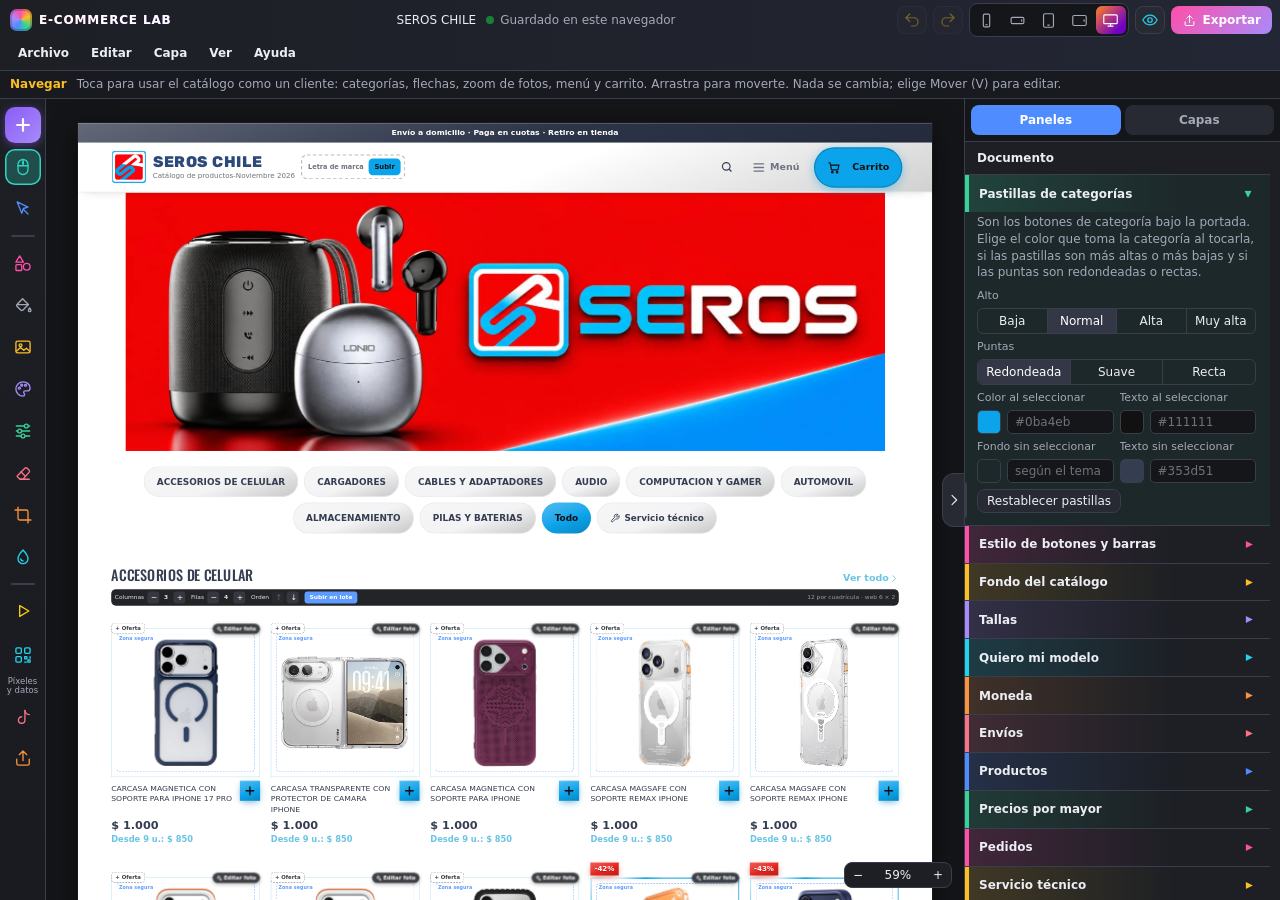
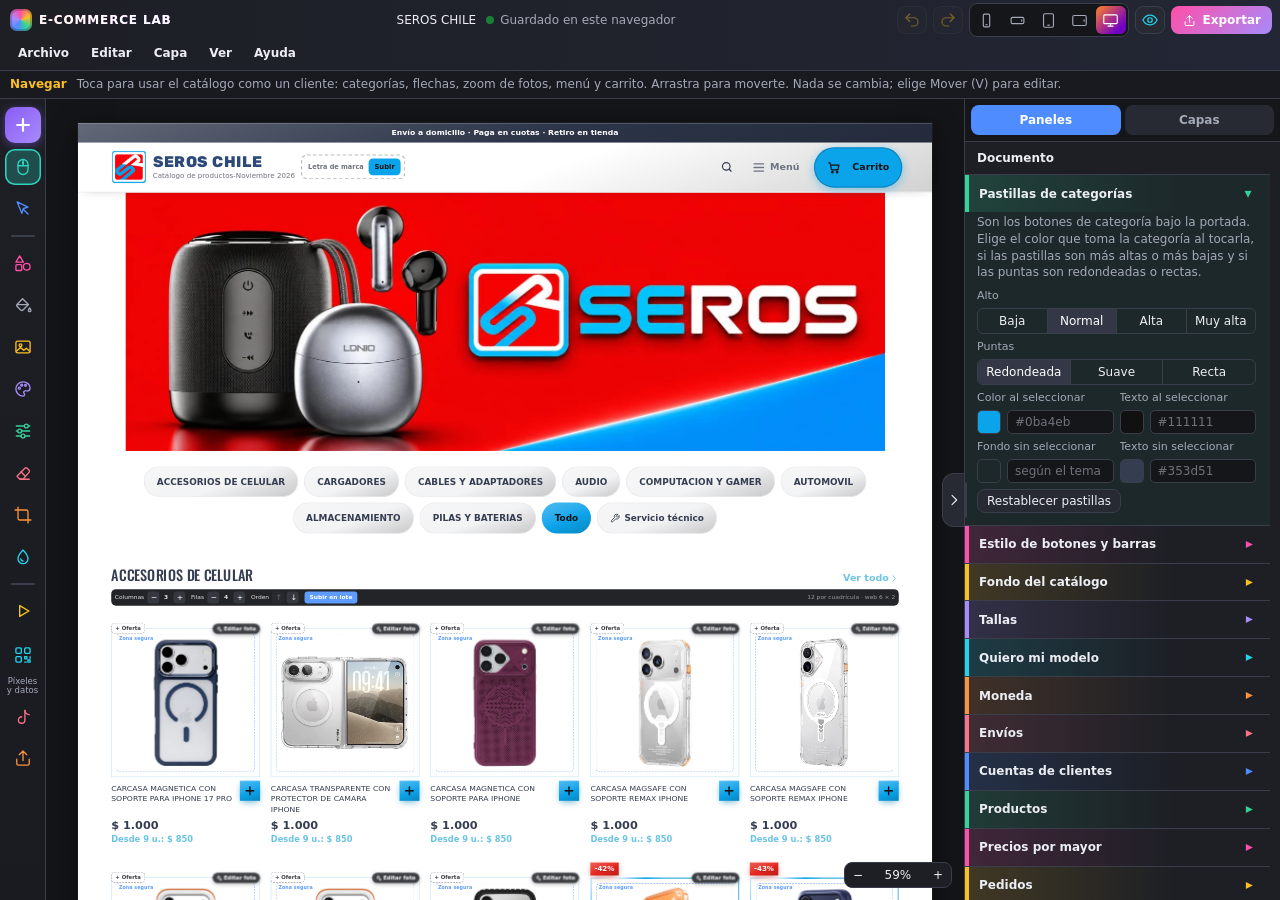
